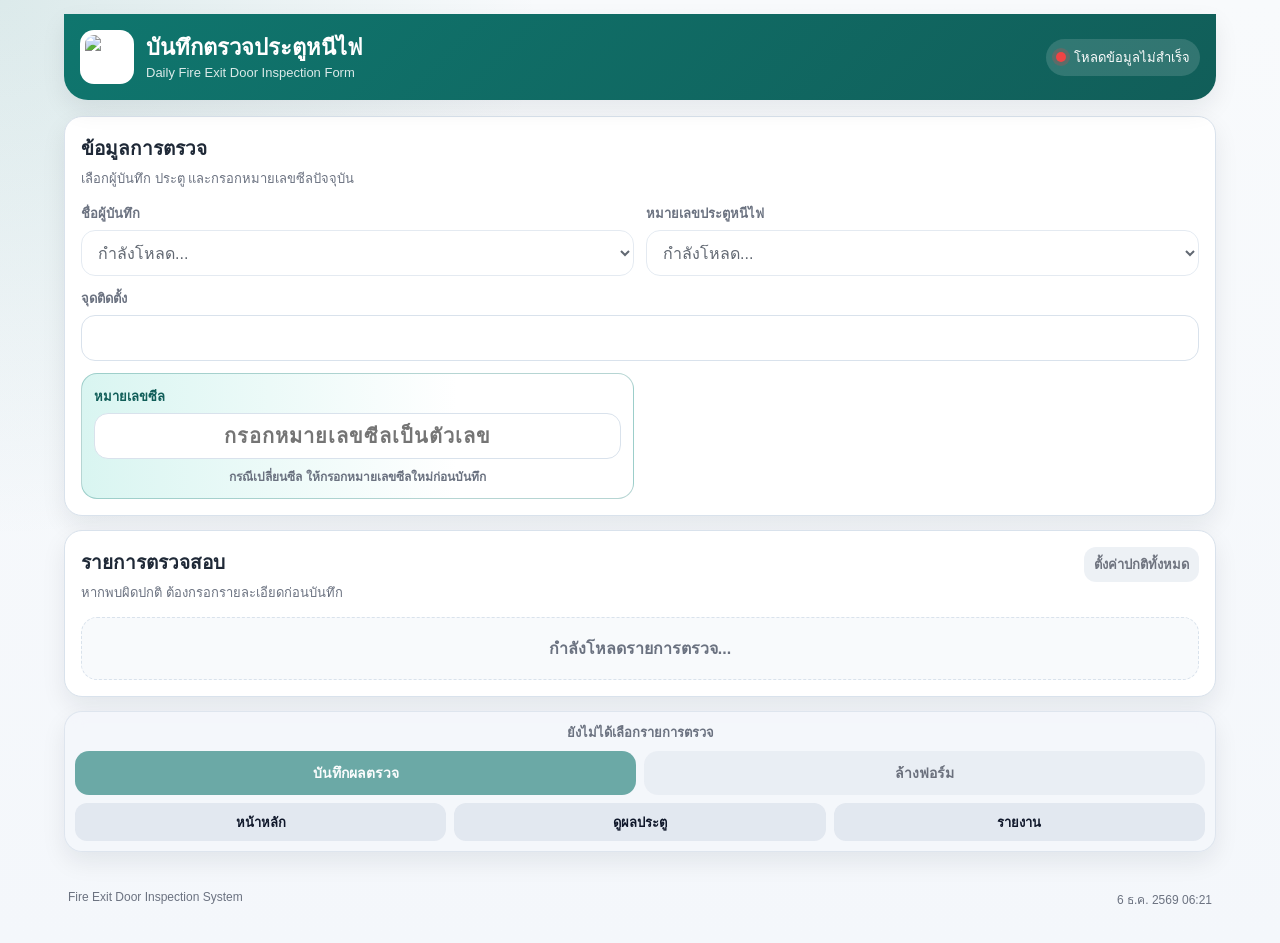
==== check.html @ 22c5fdbd "Update check.html" ====
<!DOCTYPE html>
<html lang="th">
<head>
  <meta charset="UTF-8" />
  <meta name="viewport" content="width=device-width, initial-scale=1.0" />

  <title>บันทึกตรวจประตูหนีไฟ</title>

  <link rel="stylesheet" href="styles.css" />

  <script src="config.js"></script>
  <script src="api.js"></script>

  <script src="https://cdn.jsdelivr.net/npm/sweetalert2@11"></script>

  <style>
    /************************************************************
     * check.html
     * ฟอร์มบันทึกตรวจประตูหนีไฟ + หมายเลขซีล
     ************************************************************/

    .check-layout {
      display: grid;
      gap: 14px;
    }

    .form-card {
      background: #fff;
      border: 1px solid var(--line);
      border-radius: var(--radius);
      box-shadow: var(--shadow);
      padding: 16px;
    }

    .form-grid {
      display: grid;
      grid-template-columns: repeat(2, minmax(0, 1fr));
      gap: 12px;
    }

    .field.full {
      grid-column: 1 / -1;
    }

    .seal-box {
      border: 1px solid rgba(15, 118, 110, 0.3);
      background: linear-gradient(90deg, var(--primary-soft), #fff 68%);
      border-radius: 16px;
      padding: 12px;
      display: grid;
      gap: 8px;
    }

    .seal-box .field span {
      color: var(--primary-dark);
      font-weight: 900;
    }

    .seal-box input {
      font-size: 20px;
      font-weight: 900;
      letter-spacing: 1px;
      color: var(--primary-dark);
      text-align: center;
    }

    .seal-help {
      color: var(--muted);
      font-size: 12px;
      font-weight: 700;
      text-align: center;
    }

    .door-info-box {
      border: 1px solid rgba(15, 118, 110, 0.25);
      background: var(--primary-soft);
      border-radius: 16px;
      padding: 12px;
      display: grid;
      gap: 4px;
      margin-top: 12px;
    }

    .door-info-box strong {
      font-size: 18px;
      color: var(--primary-dark);
    }

    .door-info-box span {
      color: #334155;
      font-size: 14px;
    }

    .checklist-wrap {
      display: grid;
      gap: 10px;
    }

    .check-item {
      border: 1px solid var(--line);
      background: #fff;
      border-radius: 16px;
      padding: 12px;
      display: grid;
      gap: 10px;
    }

    .check-item.abnormal {
      border-color: rgba(185, 28, 28, 0.35);
      background: linear-gradient(90deg, var(--danger-soft), #fff 42%);
    }

    .check-title-row {
      display: grid;
      grid-template-columns: 38px minmax(0, 1fr);
      gap: 8px;
      align-items: start;
    }

    .check-no {
      width: 32px;
      height: 32px;
      border-radius: 999px;
      background: var(--primary);
      color: #fff;
      display: inline-flex;
      align-items: center;
      justify-content: center;
      font-weight: 900;
      font-size: 13px;
    }

    .check-title {
      font-weight: 900;
      line-height: 1.35;
    }

    .check-actions {
      display: grid;
      grid-template-columns: repeat(2, minmax(0, 1fr));
      gap: 8px;
    }

    .choice-btn {
      border: 1px solid var(--line);
      background: #f8fafc;
      color: #0f172a;
      min-height: 44px;
      border-radius: 14px;
      padding: 9px 10px;
      font-weight: 900;
      font-size: 14px;
      cursor: pointer;
    }

    .choice-btn.normal.active {
      background: var(--success);
      border-color: var(--success);
      color: #fff;
    }

    .choice-btn.abnormal.active {
      background: var(--danger);
      border-color: var(--danger);
      color: #fff;
    }

    .detail-box {
      display: none;
    }

    .check-item.abnormal .detail-box {
      display: grid;
      gap: 6px;
    }

    .detail-box label {
      color: var(--danger);
      font-size: 13px;
      font-weight: 900;
    }

    .detail-box textarea {
      width: 100%;
      min-height: 78px;
      resize: vertical;
      border: 1px solid rgba(185, 28, 28, 0.35);
      border-radius: 14px;
      padding: 10px;
      font-size: 15px;
      outline: none;
    }

    .detail-box textarea:focus {
      border-color: var(--danger);
      box-shadow: 0 0 0 4px rgba(185, 28, 28, 0.12);
    }

    .sticky-save {
      position: sticky;
      bottom: 8px;
      z-index: 10;
      display: grid;
      gap: 8px;
      background: rgba(244, 247, 251, 0.9);
      backdrop-filter: blur(10px);
      padding: 10px;
      border-radius: 18px;
      border: 1px solid rgba(217, 226, 236, 0.8);
      box-shadow: var(--shadow);
    }

    .save-row {
      display: grid;
      grid-template-columns: 1fr 1fr;
      gap: 8px;
    }

    .progress-line {
      font-size: 13px;
      color: var(--muted);
      text-align: center;
      font-weight: 800;
    }

    .quick-nav {
      display: grid;
      grid-template-columns: repeat(3, minmax(0, 1fr));
      gap: 8px;
    }

    .page-link-btn {
      min-height: 38px;
      border-radius: 12px;
      background: #e2e8f0;
      color: #0f172a;
      text-decoration: none;
      display: inline-flex;
      align-items: center;
      justify-content: center;
      font-weight: 900;
      font-size: 13px;
      padding: 8px;
    }

    @media (max-width: 640px) {
      .check-layout {
        gap: 10px;
      }

      .form-card {
        padding: 12px;
        border-radius: 16px;
      }

      .form-grid {
        grid-template-columns: repeat(2, minmax(0, 1fr));
        gap: 8px;
      }

      .seal-box {
        padding: 10px;
        border-radius: 14px;
      }

      .seal-box input {
        font-size: 18px;
        min-height: 44px;
      }

      .check-item {
        padding: 10px;
        border-radius: 14px;
        gap: 8px;
      }

      .check-title-row {
        grid-template-columns: 32px minmax(0, 1fr);
        gap: 7px;
      }

      .check-no {
        width: 28px;
        height: 28px;
        font-size: 12px;
      }

      .check-title {
        font-size: 14px;
      }

      .choice-btn {
        min-height: 40px;
        border-radius: 12px;
        font-size: 13px;
        padding: 8px;
      }

      .detail-box textarea {
        min-height: 68px;
        font-size: 14px;
      }

      .quick-nav {
        grid-template-columns: repeat(3, minmax(0, 1fr));
      }

      .page-link-btn {
        font-size: 12px;
      }
    }

    @media (max-width: 390px) {
      .form-grid {
        grid-template-columns: 1fr;
      }

      .save-row {
        grid-template-columns: 1fr;
      }

      .quick-nav {
        grid-template-columns: 1fr;
      }
    }
  </style>
</head>

<body>
  <div class="app-shell">

    <header class="app-header">
      <div class="brand">
        <img id="appLogo" class="brand-logo" alt="Logo" />
        <div class="brand-text">
          <h1>บันทึกตรวจประตูหนีไฟ</h1>
          <p>Daily Fire Exit Door Inspection Form</p>
        </div>
      </div>

      <div class="header-status">
        <span id="apiStatusDot" class="status-dot pending"></span>
        <span id="apiStatusText">กำลังโหลดข้อมูล...</span>
      </div>
    </header>

    <main class="main-content check-layout">

      <section class="form-card">
        <div class="section-title-row">
          <div>
            <h2>ข้อมูลการตรวจ</h2>
            <p>เลือกผู้บันทึก ประตู และกรอกหมายเลขซีลปัจจุบัน</p>
          </div>
        </div>

        <div class="form-grid">
          <label class="field">
            <span>ชื่อผู้บันทึก</span>
            <select id="inspectorSelect">
              <option value="">กำลังโหลด...</option>
            </select>
          </label>

          <label class="field">
            <span>หมายเลขประตูหนีไฟ</span>
            <select id="doorSelect">
              <option value="">กำลังโหลด...</option>
            </select>
          </label>

          <label class="field full">
            <span>จุดติดตั้ง</span>
            <input id="locationInput" type="text" readonly />
          </label>

          <div class="seal-box full">
            <label class="field">
              <span>หมายเลขซีล</span>
              <input
                id="sealNoInput"
                type="text"
                inputmode="numeric"
                pattern="[0-9]*"
                autocomplete="off"
                maxlength="30"
                placeholder="กรอกหมายเลขซีลเป็นตัวเลข"
              />
            </label>
            <div class="seal-help">
              กรณีเปลี่ยนซีล ให้กรอกหมายเลขซีลใหม่ก่อนบันทึก
            </div>
          </div>
        </div>

        <div id="doorInfoBox" class="door-info-box" style="display:none;">
          <strong id="doorInfoId">-</strong>
          <span id="doorInfoLocation">-</span>
        </div>
      </section>

      <section class="form-card">
        <div class="section-title-row">
          <div>
            <h2>รายการตรวจสอบ</h2>
            <p>หากพบผิดปกติ ต้องกรอกรายละเอียดก่อนบันทึก</p>
          </div>

          <button id="btnSetAllNormal" class="btn small" type="button">
            ตั้งค่าปกติทั้งหมด
          </button>
        </div>

        <div id="checklistWrap" class="checklist-wrap">
          <div class="empty-state">กำลังโหลดรายการตรวจ...</div>
        </div>
      </section>

      <section class="sticky-save">
        <div id="progressLine" class="progress-line">
          ยังไม่ได้เลือกรายการตรวจ
        </div>

        <div class="save-row">
          <button id="btnSave" class="btn primary" type="button">
            บันทึกผลตรวจ
          </button>

          <button id="btnReset" class="btn" type="button">
            ล้างฟอร์ม
          </button>
        </div>

        <div class="quick-nav">
          <a class="page-link-btn" href="index.html">หน้าหลัก</a>
          <a id="viewDoorLink" class="page-link-btn" href="view.html">ดูผลประตู</a>
          <a class="page-link-btn" href="report.html">รายงาน</a>
        </div>
      </section>

    </main>

    <footer class="app-footer">
      <span>Fire Exit Door Inspection System</span>
      <span id="footerTime"></span>
    </footer>
  </div>

  <script>
    /************************************************************
     * check.html app
     ************************************************************/

    const CONFIG = window.APP_CONFIG;
    const API = window.FireExitAPI;

    const state = {
      names: [],
      doors: [],
      checklist: [],
      selectedDoorId: '',
      items: []
    };

    const el = {
      appLogo: document.getElementById('appLogo'),
      apiStatusDot: document.getElementById('apiStatusDot'),
      apiStatusText: document.getElementById('apiStatusText'),

      inspectorSelect: document.getElementById('inspectorSelect'),
      doorSelect: document.getElementById('doorSelect'),
      locationInput: document.getElementById('locationInput'),
      sealNoInput: document.getElementById('sealNoInput'),

      doorInfoBox: document.getElementById('doorInfoBox'),
      doorInfoId: document.getElementById('doorInfoId'),
      doorInfoLocation: document.getElementById('doorInfoLocation'),

      checklistWrap: document.getElementById('checklistWrap'),

      btnSetAllNormal: document.getElementById('btnSetAllNormal'),
      btnSave: document.getElementById('btnSave'),
      btnReset: document.getElementById('btnReset'),

      progressLine: document.getElementById('progressLine'),
      viewDoorLink: document.getElementById('viewDoorLink'),

      footerTime: document.getElementById('footerTime')
    };

    document.addEventListener('DOMContentLoaded', init);

    async function init() {
      el.appLogo.src = CONFIG.LOGO_URL;
      updateFooterTime();
      bindEvents();

      const params = new URLSearchParams(window.location.search);
      state.selectedDoorId = params.get('doorId') || params.get('door') || '';

      await loadOptions();
    }

    function bindEvents() {
      el.doorSelect.addEventListener('change', () => {
        selectDoor(el.doorSelect.value);
      });

      el.sealNoInput.addEventListener('input', () => {
        el.sealNoInput.value = el.sealNoInput.value.replace(/\D/g, '');
      });

      el.btnSetAllNormal.addEventListener('click', setAllNormal);
      el.btnSave.addEventListener('click', saveInspection);
      el.btnReset.addEventListener('click', resetForm);
    }

    async function loadOptions() {
      try {
        setApiStatus('pending', 'กำลังโหลดข้อมูล...');
        setFormDisabled(true);

        const data = await API.getOptions();

        state.names = Array.isArray(data.names) ? data.names : [];
        state.doors = Array.isArray(data.doors) ? data.doors : [];
        state.checklist = Array.isArray(data.checklist) ? data.checklist : [];

        renderNames();
        renderDoors();
        renderChecklist();

        if (state.selectedDoorId) {
          const found = state.doors.find(d => d.doorId === state.selectedDoorId);
          if (found) {
            el.doorSelect.value = state.selectedDoorId;
            selectDoor(state.selectedDoorId);
          }
        }

        setApiStatus('ok', 'พร้อมบันทึกข้อมูล');
        setFormDisabled(false);

      } catch (err) {
        console.error(err);
        setApiStatus('danger', 'โหลดข้อมูลไม่สำเร็จ');
        showError(err.message || 'โหลดข้อมูลไม่สำเร็จ');
      }
    }

    function renderNames() {
      if (!state.names.length) {
        el.inspectorSelect.innerHTML = '<option value="">ไม่พบรายชื่อในชีท Name</option>';
        return;
      }

      el.inspectorSelect.innerHTML = [
        '<option value="">เลือกชื่อผู้บันทึก</option>',
        ...state.names.map(name => `<option value="${escapeAttr(name)}">${escapeHtml(name)}</option>`)
      ].join('');
    }

    function renderDoors() {
      if (!state.doors.length) {
        el.doorSelect.innerHTML = '<option value="">ไม่พบข้อมูลประตูใน Sheet1</option>';
        return;
      }

      el.doorSelect.innerHTML = [
        '<option value="">เลือกประตูหนีไฟ</option>',
        ...state.doors.map(door => {
          const text = `${door.doorId} | ${door.location || '-'}`;
          return `<option value="${escapeAttr(door.doorId)}">${escapeHtml(text)}</option>`;
        })
      ].join('');
    }

    function renderChecklist() {
      if (!state.checklist.length) {
        el.checklistWrap.innerHTML = '<div class="empty-state">ไม่พบรายการตรวจในชีท Checklist</div>';
        return;
      }

      state.items = state.checklist.map(item => ({
        no: item.no,
        title: item.title,
        normalValue: item.normalValue || 'ปกติ',
        abnormalValue: item.abnormalValue || 'ผิดปกติ',
        requireDetail: item.requireDetail !== false,
        value: '',
        detail: '',
        finalText: '',
        isAbnormal: false
      }));

      el.checklistWrap.innerHTML = state.items.map((item, index) => {
        return `
          <div class="check-item" data-index="${index}">
            <div class="check-title-row">
              <span class="check-no">${escapeHtml(item.no || index + 1)}</span>
              <div class="check-title">${escapeHtml(item.title)}</div>
            </div>

            <div class="check-actions">
              <button class="choice-btn normal" type="button" data-type="normal" data-index="${index}">
                ${escapeHtml(item.normalValue)}
              </button>

              <button class="choice-btn abnormal" type="button" data-type="abnormal" data-index="${index}">
                ${escapeHtml(item.abnormalValue)}
              </button>
            </div>

            <div class="detail-box">
              <label>รายละเอียดกรณีผิดปกติ</label>
              <textarea data-detail-index="${index}" placeholder="ระบุรายละเอียด เช่น มีสิ่งกีดขวาง / ไฟดับ / ชำรุด"></textarea>
            </div>
          </div>
        `;
      }).join('');

      el.checklistWrap.querySelectorAll('.choice-btn').forEach(btn => {
        btn.addEventListener('click', () => {
          const index = Number(btn.dataset.index);
          const type = btn.dataset.type;
          setItemValue(index, type);
        });
      });

      el.checklistWrap.querySelectorAll('textarea[data-detail-index]').forEach(textarea => {
        textarea.addEventListener('input', () => {
          const index = Number(textarea.dataset.detailIndex);
          state.items[index].detail = textarea.value.trim();
          updateItemFinalText(index);
          updateProgress();
        });
      });

      updateProgress();
    }

    function selectDoor(doorId) {
      const door = state.doors.find(d => d.doorId === doorId);

      if (!door) {
        el.locationInput.value = '';
        el.doorInfoBox.style.display = 'none';
        el.viewDoorLink.href = CONFIG.ROUTES.VIEW;
        return;
      }

      el.locationInput.value = door.location || '';
      el.doorInfoId.textContent = door.doorId;
      el.doorInfoLocation.textContent = door.location || '-';
      el.doorInfoBox.style.display = 'grid';

      el.viewDoorLink.href = `${CONFIG.ROUTES.VIEW}?doorId=${encodeURIComponent(door.doorId)}`;
    }

    function setItemValue(index, type) {
      const item = state.items[index];
      if (!item) return;

      const itemEl = el.checklistWrap.querySelector(`.check-item[data-index="${index}"]`);
      const normalBtn = itemEl.querySelector('.choice-btn.normal');
      const abnormalBtn = itemEl.querySelector('.choice-btn.abnormal');

      normalBtn.classList.remove('active');
      abnormalBtn.classList.remove('active');
      itemEl.classList.remove('abnormal');

      if (type === 'normal') {
        item.value = item.normalValue;
        item.isAbnormal = false;
        item.detail = '';
        normalBtn.classList.add('active');

        const textarea = itemEl.querySelector('textarea');
        if (textarea) textarea.value = '';

      } else {
        item.value = item.abnormalValue;
        item.isAbnormal = true;
        abnormalBtn.classList.add('active');
        itemEl.classList.add('abnormal');

        const textarea = itemEl.querySelector('textarea');
        if (textarea) {
          setTimeout(() => textarea.focus(), 80);
        }
      }

      updateItemFinalText(index);
      updateProgress();
    }

    function updateItemFinalText(index) {
      const item = state.items[index];
      if (!item) return;

      let text = item.value || '';

      if (item.isAbnormal && item.detail) {
        text += ' - ' + item.detail;
      }

      item.finalText = normalizeTrueText(text);
    }

    function setAllNormal() {
      if (!state.items.length) return;

      state.items.forEach((item, index) => {
        setItemValue(index, 'normal');
      });

      Swal.fire({
        icon: 'success',
        title: 'ตั้งค่าปกติทั้งหมดแล้ว',
        timer: 900,
        showConfirmButton: false
      });
    }

    function resetForm() {
      Swal.fire({
        icon: 'question',
        title: 'ล้างฟอร์ม?',
        text: 'ต้องการล้างค่ารายการตรวจและหมายเลขซีลหรือไม่',
        showCancelButton: true,
        confirmButtonText: 'ล้างฟอร์ม',
        cancelButtonText: 'ยกเลิก',
        reverseButtons: true
      }).then(result => {
        if (!result.isConfirmed) return;

        el.sealNoInput.value = '';

        state.items.forEach(item => {
          item.value = '';
          item.detail = '';
          item.finalText = '';
          item.isAbnormal = false;
        });

        renderChecklist();
      });
    }

    async function saveInspection() {
      const inspector = el.inspectorSelect.value.trim();
      const doorId = el.doorSelect.value.trim();
      const sealNo = el.sealNoInput.value.trim();
      const door = state.doors.find(d => d.doorId === doorId);
      const location = door ? door.location : el.locationInput.value.trim();

      if (!inspector) {
        showWarn('กรุณาเลือกชื่อผู้บันทึก');
        return;
      }

      if (!doorId) {
        showWarn('กรุณาเลือกหมายเลขประตูหนีไฟ');
        return;
      }

      if (!sealNo) {
        showWarn('กรุณากรอกหมายเลขซีล');
        el.sealNoInput.focus();
        return;
      }

      if (!/^[0-9]+$/.test(sealNo)) {
        showWarn('หมายเลขซีลต้องเป็นตัวเลขเท่านั้น');
        el.sealNoInput.focus();
        return;
      }

      const validation = validateItems();

      if (!validation.ok) {
        showWarn(validation.message);
        focusItem(validation.index);
        return;
      }

      const abnormalCount = state.items.filter(item => item.isAbnormal).length;

      const html = `
        <div style="text-align:left">
          <div><b>ผู้บันทึก:</b> ${escapeHtml(inspector)}</div>
          <div><b>ประตู:</b> ${escapeHtml(doorId)}</div>
          <div><b>จุดติดตั้ง:</b> ${escapeHtml(location || '-')}</div>
          <div><b>หมายเลขซีล:</b> ${escapeHtml(sealNo)}</div>
          <div><b>ผลรวม:</b> ${abnormalCount ? '<span style="color:#b91c1c;font-weight:bold">ผิดปกติ</span>' : '<span style="color:#15803d;font-weight:bold">ปกติ</span>'}</div>
          <div><b>รายการผิดปกติ:</b> ${abnormalCount} รายการ</div>
        </div>
      `;

      const confirm = await Swal.fire({
        icon: abnormalCount ? 'warning' : 'question',
        title: 'ยืนยันบันทึกผลตรวจ',
        html,
        showCancelButton: true,
        confirmButtonText: 'บันทึก',
        cancelButtonText: 'ยกเลิก',
        reverseButtons: true
      });

      if (!confirm.isConfirmed) return;

      const payload = {
        doorId,
        location,
        sealNo,
        inspector,
        device: detectDevice(),
        items: state.items.map(item => ({
          no: item.no,
          title: item.title,
          value: normalizeTrueText(item.value),
          detail: item.detail || '',
          finalText: normalizeTrueText(item.finalText || item.value),
          isAbnormal: !!item.isAbnormal
        }))
      };

      try {
        setSaving(true);

        const data = await API.saveInspection(payload);

        await Swal.fire({
          icon: 'success',
          title: 'บันทึกสำเร็จ',
          html: `
            <div style="text-align:left">
              <div><b>เวลา:</b> ${escapeHtml(data.timestamp || '-')}</div>
              <div><b>ประตู:</b> ${escapeHtml(data.doorId || doorId)}</div>
              <div><b>จุดติดตั้ง:</b> ${escapeHtml(data.location || location || '-')}</div>
              <div><b>หมายเลขซีล:</b> ${escapeHtml(data.sealNo || sealNo)}</div>
              <div><b>ผลรวม:</b> ${escapeHtml(data.result || '-')}</div>
            </div>
          `,
          confirmButtonText: 'ตกลง'
        });

        window.location.href = `${CONFIG.ROUTES.VIEW}?doorId=${encodeURIComponent(doorId)}`;

      } catch (err) {
        console.error(err);
        showError(err.message || 'บันทึกไม่สำเร็จ');
      } finally {
        setSaving(false);
      }
    }

    function validateItems() {
      if (!state.items.length) {
        return {
          ok: false,
          message: 'ไม่พบรายการตรวจ',
          index: -1
        };
      }

      for (let i = 0; i < state.items.length; i++) {
        const item = state.items[i];

        if (!item.value) {
          return {
            ok: false,
            message: `กรุณาเลือกผลตรวจข้อ ${item.no || i + 1}: ${item.title}`,
            index: i
          };
        }

        if (item.isAbnormal && item.requireDetail && !item.detail.trim()) {
          return {
            ok: false,
            message: `กรุณาระบุรายละเอียดผิดปกติข้อ ${item.no || i + 1}: ${item.title}`,
            index: i
          };
        }
      }

      return {
        ok: true
      };
    }

    function focusItem(index) {
      if (index < 0) return;

      const itemEl = el.checklistWrap.querySelector(`.check-item[data-index="${index}"]`);
      if (!itemEl) return;

      itemEl.scrollIntoView({
        behavior: 'smooth',
        block: 'center'
      });

      const textarea = itemEl.querySelector('textarea');
      if (textarea && state.items[index].isAbnormal) {
        setTimeout(() => textarea.focus(), 350);
      }
    }

    function updateProgress() {
      const total = state.items.length;
      const selected = state.items.filter(item => !!item.value).length;
      const abnormal = state.items.filter(item => item.isAbnormal).length;

      el.progressLine.textContent = `เลือกแล้ว ${selected}/${total} รายการ | ผิดปกติ ${abnormal} รายการ`;
    }

    function setSaving(isSaving) {
      el.btnSave.disabled = isSaving;
      el.btnReset.disabled = isSaving;
      el.btnSetAllNormal.disabled = isSaving;
      el.inspectorSelect.disabled = isSaving;
      el.doorSelect.disabled = isSaving;
      el.sealNoInput.disabled = isSaving;

      if (isSaving) {
        el.btnSave.textContent = 'กำลังบันทึก...';
      } else {
        el.btnSave.textContent = 'บันทึกผลตรวจ';
      }
    }

    function setFormDisabled(disabled) {
      el.inspectorSelect.disabled = disabled;
      el.doorSelect.disabled = disabled;
      el.locationInput.disabled = disabled;
      el.sealNoInput.disabled = disabled;
      el.btnSave.disabled = disabled;
      el.btnReset.disabled = disabled;
      el.btnSetAllNormal.disabled = disabled;
    }

    function setApiStatus(type, text) {
      el.apiStatusDot.className = `status-dot ${type}`;
      el.apiStatusText.textContent = text;
    }

    function detectDevice() {
      const ua = navigator.userAgent || '';

      if (/Line/i.test(ua)) return 'LINE';
      if (/Android|iPhone|iPad|iPod/i.test(ua)) return 'Mobile';

      return 'Desktop';
    }

    function normalizeTrueText(value) {
      const s = String(value ?? '').trim();

      if (s.toUpperCase() === 'TRUE') return '✓';
      if (s.toUpperCase() === 'FALSE') return '';

      return s;
    }

    function updateFooterTime() {
      const now = new Date();
      el.footerTime.textContent = now.toLocaleString('th-TH', {
        dateStyle: 'medium',
        timeStyle: 'short'
      });
    }

    function showWarn(message) {
      Swal.fire({
        icon: 'warning',
        title: 'แจ้งเตือน',
        text: message,
        confirmButtonText: 'ตกลง'
      });
    }

    function showError(message) {
      Swal.fire({
        icon: 'error',
        title: 'เกิดข้อผิดพลาด',
        text: message,
        confirmButtonText: 'ตกลง'
      });
    }

    function escapeHtml(value) {
      return String(value ?? '')
        .replace(/&/g, '&amp;')
        .replace(/</g, '&lt;')
        .replace(/>/g, '&gt;')
        .replace(/"/g, '&quot;')
        .replace(/'/g, '&#039;');
    }

    function escapeAttr(value) {
      return escapeHtml(value).replace(/`/g, '&#096;');
    }
  </script>
</body>
</html>
---- styles.css ----
/************************************************************
 * styles.css
 * ระบบตรวจประตูหนีไฟประจำวัน
 ************************************************************/

:root {
  --bg: #f4f7fb;
  --card: #ffffff;
  --text: #1f2937;
  --muted: #6b7280;
  --line: #d9e2ec;

  --primary: #0f766e;
  --primary-dark: #115e59;
  --primary-soft: #d9f5f1;

  --success: #15803d;
  --success-soft: #dcfce7;

  --danger: #b91c1c;
  --danger-soft: #fee2e2;

  --warning: #b45309;
  --warning-soft: #fef3c7;

  --shadow: 0 10px 25px rgba(15, 23, 42, 0.08);
  --radius: 18px;
}

* {
  box-sizing: border-box;
}

html {
  -webkit-text-size-adjust: 100%;
}

body {
  margin: 0;
  min-height: 100vh;
  font-family: Arial, "Tahoma", sans-serif;
  background:
    radial-gradient(circle at top left, rgba(15, 118, 110, 0.12), transparent 34%),
    linear-gradient(180deg, #f8fafc 0%, var(--bg) 100%);
  color: var(--text);
}

button,
input,
select,
textarea {
  font-family: inherit;
}

a {
  color: inherit;
}

.app-shell {
  width: min(1180px, 100%);
  margin: 0 auto;
  padding: 14px;
}

.app-header {
  background: linear-gradient(135deg, #0f766e 0%, #115e59 100%);
  color: #fff;
  border-radius: 0 0 24px 24px;
  padding: 16px;
  box-shadow: var(--shadow);
  display: flex;
  align-items: center;
  justify-content: space-between;
  gap: 16px;
  position: sticky;
  top: 0;
  z-index: 20;
}

.brand {
  display: flex;
  align-items: center;
  gap: 12px;
  min-width: 0;
}

.brand-logo {
  width: 54px;
  height: 54px;
  border-radius: 14px;
  background: #fff;
  object-fit: contain;
  padding: 5px;
  flex: 0 0 auto;
}

.brand-text {
  min-width: 0;
}

.brand-text h1 {
  margin: 0;
  font-size: 22px;
  line-height: 1.25;
}

.brand-text p {
  margin: 4px 0 0;
  font-size: 13px;
  opacity: 0.85;
}

.header-status {
  display: inline-flex;
  align-items: center;
  gap: 8px;
  font-size: 13px;
  background: rgba(255, 255, 255, 0.14);
  padding: 8px 10px;
  border-radius: 999px;
  white-space: nowrap;
}

.status-dot {
  width: 10px;
  height: 10px;
  border-radius: 999px;
  background: #facc15;
  box-shadow: 0 0 0 4px rgba(250, 204, 21, 0.2);
}

.status-dot.ok {
  background: #22c55e;
  box-shadow: 0 0 0 4px rgba(34, 197, 94, 0.22);
}

.status-dot.danger {
  background: #ef4444;
  box-shadow: 0 0 0 4px rgba(239, 68, 68, 0.22);
}

.status-dot.pending {
  background: #facc15;
}

.main-content {
  padding: 16px 0 26px;
  display: grid;
  gap: 14px;
}

.panel {
  background: var(--card);
  border: 1px solid rgba(217, 226, 236, 0.9);
  border-radius: var(--radius);
  box-shadow: var(--shadow);
  padding: 16px;
}

.section-title-row {
  display: flex;
  align-items: flex-start;
  justify-content: space-between;
  gap: 12px;
  margin-bottom: 14px;
}

.section-title-row h2 {
  margin: 0;
  font-size: 19px;
}

.section-title-row p {
  margin: 5px 0 0;
  color: var(--muted);
  font-size: 13px;
}

.filter-grid {
  display: grid;
  grid-template-columns: repeat(2, minmax(0, 1fr));
  gap: 12px;
  margin-bottom: 14px;
}

.field {
  display: grid;
  gap: 6px;
}

.field span {
  color: var(--muted);
  font-size: 13px;
  font-weight: 700;
}

.field input,
.field select,
.field textarea {
  width: 100%;
  min-height: 46px;
  border: 1px solid var(--line);
  border-radius: 14px;
  padding: 10px 12px;
  font-size: 16px;
  background: #fff;
  color: var(--text);
  outline: none;
}

.field input:focus,
.field select:focus,
.field textarea:focus {
  border-color: var(--primary);
  box-shadow: 0 0 0 4px rgba(15, 118, 110, 0.12);
}

.action-grid {
  display: grid;
  grid-template-columns: repeat(6, minmax(0, 1fr));
  gap: 10px;
}

.btn {
  border: 0;
  min-height: 44px;
  border-radius: 14px;
  padding: 10px 12px;
  font-size: 14px;
  font-weight: 800;
  background: #e2e8f0;
  color: #0f172a;
  cursor: pointer;
  transition: 0.15s ease;
  text-decoration: none;
  display: inline-flex;
  align-items: center;
  justify-content: center;
  text-align: center;
}

.btn:hover {
  transform: translateY(-1px);
  filter: brightness(0.98);
}

.btn:active {
  transform: translateY(0);
}

.btn:disabled {
  opacity: 0.6;
  cursor: not-allowed;
  transform: none;
}

.btn.primary {
  background: var(--primary);
  color: #fff;
}

.btn.success {
  background: var(--success);
  color: #fff;
}

.btn.warning {
  background: var(--warning);
  color: #fff;
}

.btn.small {
  min-height: 34px;
  padding: 7px 10px;
  border-radius: 12px;
  font-size: 13px;
}

.summary-grid {
  display: grid;
  grid-template-columns: repeat(4, minmax(0, 1fr));
  gap: 12px;
}

.stat-card {
  background: var(--card);
  border: 1px solid var(--line);
  border-radius: var(--radius);
  padding: 16px;
  box-shadow: var(--shadow);
  min-height: 116px;
  display: grid;
  align-content: center;
  gap: 4px;
  position: relative;
  overflow: hidden;
}

.stat-card::after {
  content: "";
  position: absolute;
  right: -22px;
  bottom: -22px;
  width: 80px;
  height: 80px;
  border-radius: 999px;
  background: rgba(15, 118, 110, 0.1);
}

.stat-card.ok::after {
  background: rgba(21, 128, 61, 0.12);
}

.stat-card.danger::after {
  background: rgba(185, 28, 28, 0.12);
}

.stat-card.status::after {
  background: rgba(180, 83, 9, 0.12);
}

.stat-label {
  font-size: 13px;
  color: var(--muted);
  font-weight: 800;
}

.stat-card strong {
  font-size: 34px;
  line-height: 1.1;
}

.stat-card small {
  color: var(--muted);
  font-weight: 700;
}

.complete-ok {
  color: var(--success);
}

.complete-bad {
  color: var(--danger);
}

.door-list {
  display: grid;
  gap: 9px;
}

.door-list.empty {
  display: block;
}

.empty-state {
  border: 1px dashed var(--line);
  background: #f8fafc;
  color: var(--muted);
  padding: 18px;
  border-radius: 16px;
  text-align: center;
  font-weight: 700;
}

.success-state {
  color: var(--success);
  background: var(--success-soft);
  border-color: rgba(21, 128, 61, 0.28);
}

.door-row {
  display: grid;
  grid-template-columns: minmax(0, 1.2fr) minmax(180px, 0.8fr) auto;
  align-items: center;
  gap: 10px;
  padding: 12px;
  border-radius: 16px;
  border: 1px solid var(--line);
  background: #fff;
}

.door-row.missing {
  background: linear-gradient(90deg, var(--danger-soft), #fff 42%);
  border-color: rgba(185, 28, 28, 0.25);
  grid-template-columns: minmax(0, 1fr) auto;
}

.door-row.checked {
  background: linear-gradient(90deg, var(--success-soft), #fff 42%);
  border-color: rgba(21, 128, 61, 0.25);
}

.door-main {
  display: grid;
  gap: 4px;
  min-width: 0;
}

.door-main strong {
  font-size: 17px;
}

.door-main span {
  color: var(--muted);
  font-size: 14px;
  overflow-wrap: anywhere;
}

.door-meta {
  display: flex;
  align-items: center;
  justify-content: flex-end;
  gap: 7px;
  flex-wrap: wrap;
  color: var(--muted);
  font-size: 12px;
}

.door-actions {
  display: flex;
  justify-content: flex-end;
}

.mini-link {
  display: inline-flex;
  min-height: 34px;
  align-items: center;
  justify-content: center;
  border-radius: 999px;
  background: var(--primary);
  color: #fff;
  text-decoration: none;
  font-size: 13px;
  font-weight: 800;
  padding: 7px 12px;
  white-space: nowrap;
}

.badge {
  display: inline-flex;
  align-items: center;
  min-height: 26px;
  padding: 4px 9px;
  border-radius: 999px;
  font-size: 12px;
  font-weight: 900;
}

.badge.good {
  background: var(--success-soft);
  color: var(--success);
}

.badge.bad {
  background: var(--danger-soft);
  color: var(--danger);
}

.app-footer {
  color: var(--muted);
  font-size: 12px;
  padding: 12px 4px 20px;
  display: flex;
  justify-content: space-between;
  gap: 10px;
}

/************************************************************
 * Tablet
 ************************************************************/

@media (max-width: 960px) {
  .action-grid {
    grid-template-columns: repeat(3, minmax(0, 1fr));
  }

  .summary-grid {
    grid-template-columns: repeat(4, minmax(0, 1fr));
  }

  .stat-card {
    padding: 14px;
    min-height: 106px;
  }

  .stat-card strong {
    font-size: 28px;
  }

  .door-row,
  .door-row.checked {
    grid-template-columns: minmax(0, 1fr);
  }

  .door-meta,
  .door-actions {
    justify-content: flex-start;
  }
}

/************************************************************
 * Mobile
 ************************************************************/

@media (max-width: 640px) {
  .app-shell {
    padding: 8px;
  }

  .app-header {
    padding: 12px;
    border-radius: 0 0 20px 20px;
    align-items: flex-start;
    flex-direction: column;
  }

  .brand {
    width: 100%;
  }

  .brand-logo {
    width: 48px;
    height: 48px;
    border-radius: 12px;
  }

  .brand-text h1 {
    font-size: 18px;
  }

  .brand-text p {
    font-size: 12px;
  }

  .header-status {
    width: 100%;
    justify-content: center;
    font-size: 12px;
    padding: 7px 9px;
  }

  .main-content {
    padding-top: 10px;
    gap: 10px;
  }

  .panel {
    padding: 12px;
    border-radius: 16px;
  }

  .section-title-row {
    align-items: flex-start;
    margin-bottom: 10px;
  }

  .section-title-row h2 {
    font-size: 16px;
  }

  .section-title-row p {
    font-size: 12px;
  }

  .filter-grid {
    grid-template-columns: repeat(2, minmax(0, 1fr));
    gap: 8px;
    margin-bottom: 10px;
  }

  .field span {
    font-size: 12px;
  }

  .field input,
  .field select,
  .field textarea {
    min-height: 42px;
    border-radius: 12px;
    font-size: 15px;
    padding: 8px 9px;
  }

  .action-grid {
    grid-template-columns: repeat(2, minmax(0, 1fr));
    gap: 8px;
  }

  .btn {
    min-height: 42px;
    border-radius: 12px;
    font-size: 13px;
    padding: 8px 9px;
  }

  .summary-grid {
    grid-template-columns: repeat(2, minmax(0, 1fr));
    gap: 8px;
  }

  .stat-card {
    min-height: 92px;
    padding: 12px;
    border-radius: 16px;
  }

  .stat-label {
    font-size: 12px;
  }

  .stat-card strong {
    font-size: 26px;
  }

  .stat-card small {
    font-size: 11px;
  }

  .door-list {
    gap: 8px;
  }

  .door-row,
  .door-row.missing,
  .door-row.checked {
    grid-template-columns: minmax(0, 1fr);
    padding: 10px;
    border-radius: 14px;
    gap: 7px;
  }

  .door-main {
    grid-template-columns: 68px minmax(0, 1fr);
    align-items: center;
    gap: 7px;
  }

  .door-main strong {
    font-size: 15px;
  }

  .door-main span {
    font-size: 12px;
  }

  .door-meta {
    justify-content: flex-start;
    gap: 6px;
  }

  .door-actions {
    justify-content: stretch;
  }

  .mini-link {
    width: 100%;
    min-height: 34px;
    font-size: 12px;
  }

  .empty-state {
    padding: 14px;
    font-size: 13px;
  }

  .app-footer {
    flex-direction: column;
    align-items: center;
    text-align: center;
    padding-bottom: 14px;
  }
}

/************************************************************
 * Very small mobile
 ************************************************************/

@media (max-width: 390px) {
  .filter-grid {
    grid-template-columns: 1fr;
  }

  .action-grid {
    grid-template-columns: repeat(2, minmax(0, 1fr));
  }

  .brand-text h1 {
    font-size: 16px;
  }

  .btn {
    font-size: 12px;
  }
}

/************************************************************
 * Print
 ************************************************************/

@media print {
  body {
    background: #fff;
  }

  .app-header,
  .control-panel,
  .app-footer,
  .btn {
    display: none !important;
  }

  .app-shell {
    width: 100%;
    padding: 0;
  }

  .panel,
  .stat-card {
    box-shadow: none;
    border-color: #000;
  }
}
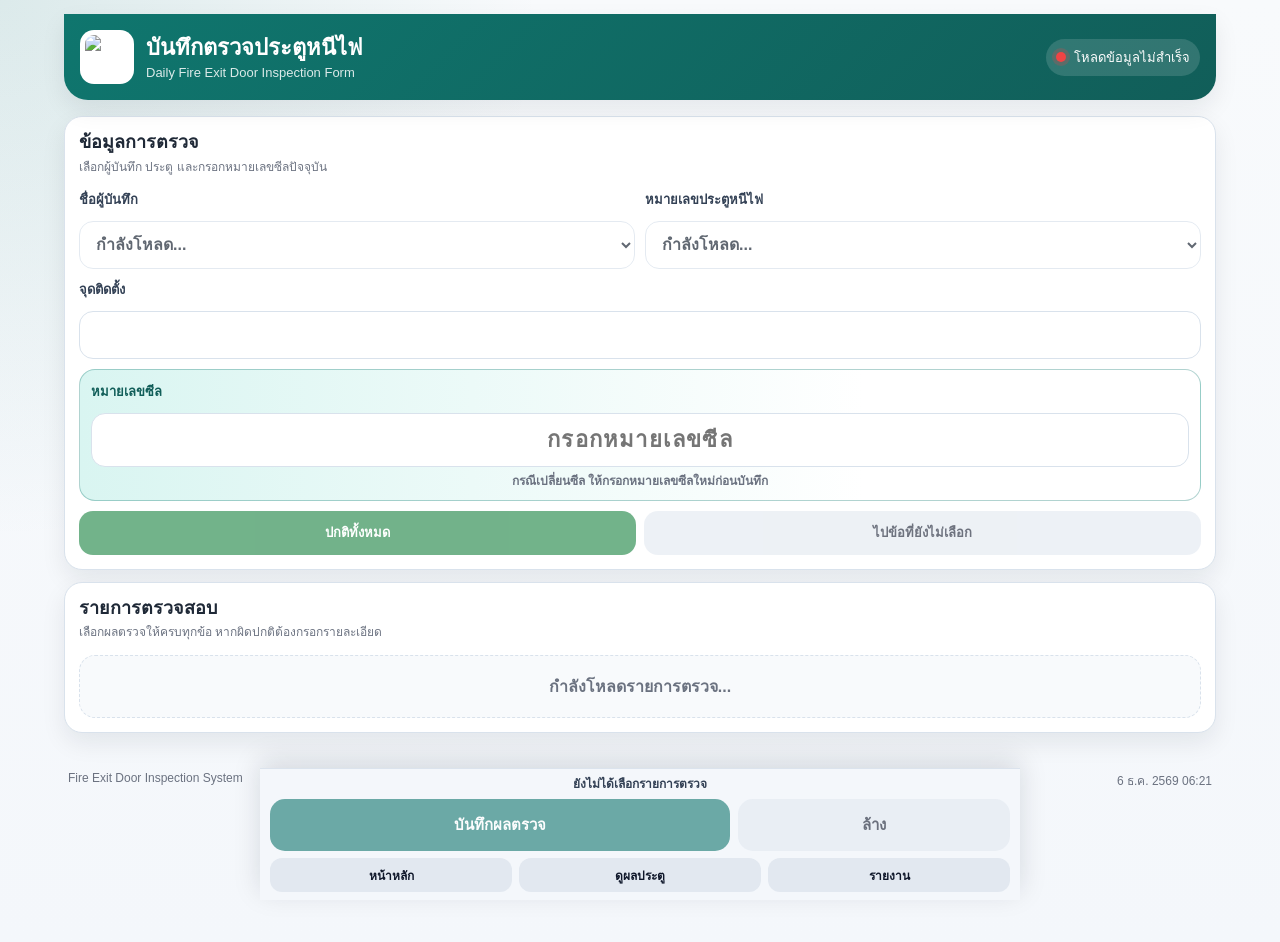
==== commit 7eaef9d5: "Update check.html" ====
--- a/check.html
+++ b/check.html
@@ -2,7 +2,7 @@
 <html lang="th">
 <head>
   <meta charset="UTF-8" />
-  <meta name="viewport" content="width=device-width, initial-scale=1.0" />
+  <meta name="viewport" content="width=device-width, initial-scale=1.0, viewport-fit=cover" />
 
   <title>บันทึกตรวจประตูหนีไฟ</title>
 
@@ -10,45 +10,84 @@
 
   <script src="config.js"></script>
   <script src="api.js"></script>
-
   <script src="https://cdn.jsdelivr.net/npm/sweetalert2@11"></script>
 
   <style>
     /************************************************************
      * check.html
-     * ฟอร์มบันทึกตรวจประตูหนีไฟ + หมายเลขซีล
+     * Mobile-first Fire Exit Door Inspection Form
      ************************************************************/
+
+    body {
+      padding-bottom: 118px;
+    }
 
     .check-layout {
       display: grid;
-      gap: 14px;
+      gap: 12px;
     }
 
     .form-card {
       background: #fff;
       border: 1px solid var(--line);
-      border-radius: var(--radius);
+      border-radius: 18px;
       box-shadow: var(--shadow);
-      padding: 16px;
+      padding: 14px;
+    }
+
+    .section-title-row {
+      gap: 10px;
+      align-items: center;
+    }
+
+    .section-title-row h2 {
+      font-size: 18px;
+      line-height: 1.25;
+    }
+
+    .section-title-row p {
+      font-size: 12px;
+      line-height: 1.35;
     }
 
     .form-grid {
       display: grid;
       grid-template-columns: repeat(2, minmax(0, 1fr));
-      gap: 12px;
+      gap: 10px;
     }
 
     .field.full {
       grid-column: 1 / -1;
     }
 
+    .field span {
+      font-size: 13px;
+      font-weight: 900;
+      color: #334155;
+      margin-bottom: 5px;
+    }
+
+    .field select,
+    .field input,
+    .field textarea {
+      min-height: 48px;
+      border-radius: 14px;
+      font-size: 16px;
+      font-weight: 800;
+    }
+
+    .field select {
+      cursor: pointer;
+    }
+
     .seal-box {
-      border: 1px solid rgba(15, 118, 110, 0.3);
-      background: linear-gradient(90deg, var(--primary-soft), #fff 68%);
+      grid-column: 1 / -1;
+      border: 1px solid rgba(15, 118, 110, 0.32);
+      background: linear-gradient(90deg, var(--primary-soft), #fff 70%);
       border-radius: 16px;
-      padding: 12px;
+      padding: 11px;
       display: grid;
-      gap: 8px;
+      gap: 6px;
     }
 
     .seal-box .field span {
@@ -57,11 +96,13 @@
     }
 
     .seal-box input {
-      font-size: 20px;
+      font-size: 22px;
       font-weight: 900;
-      letter-spacing: 1px;
+      letter-spacing: 1.2px;
       color: var(--primary-dark);
       text-align: center;
+      min-height: 54px;
+      background: #fff;
     }
 
     .seal-help {
@@ -69,57 +110,77 @@
       font-size: 12px;
       font-weight: 700;
       text-align: center;
+      line-height: 1.35;
     }
 
     .door-info-box {
       border: 1px solid rgba(15, 118, 110, 0.25);
       background: var(--primary-soft);
-      border-radius: 16px;
-      padding: 12px;
+      border-radius: 14px;
+      padding: 10px;
       display: grid;
-      gap: 4px;
-      margin-top: 12px;
+      gap: 3px;
+      margin-top: 10px;
     }
 
     .door-info-box strong {
-      font-size: 18px;
+      font-size: 17px;
       color: var(--primary-dark);
     }
 
     .door-info-box span {
       color: #334155;
-      font-size: 14px;
+      font-size: 13px;
+      line-height: 1.35;
+    }
+
+    .top-action-mini {
+      display: grid;
+      grid-template-columns: 1fr 1fr;
+      gap: 8px;
+      margin-top: 10px;
+    }
+
+    .top-action-mini .btn {
+      min-height: 44px;
+      border-radius: 14px;
+      font-size: 13px;
     }
 
     .checklist-wrap {
       display: grid;
-      gap: 10px;
+      gap: 9px;
     }
 
     .check-item {
       border: 1px solid var(--line);
       background: #fff;
       border-radius: 16px;
-      padding: 12px;
+      padding: 11px;
       display: grid;
-      gap: 10px;
+      gap: 9px;
+    }
+
+    .check-item.done {
+      border-color: rgba(21, 128, 61, 0.25);
+      background: linear-gradient(90deg, var(--success-soft), #fff 45%);
     }
 
     .check-item.abnormal {
       border-color: rgba(185, 28, 28, 0.35);
-      background: linear-gradient(90deg, var(--danger-soft), #fff 42%);
+      background: linear-gradient(90deg, var(--danger-soft), #fff 45%);
     }
 
     .check-title-row {
       display: grid;
-      grid-template-columns: 38px minmax(0, 1fr);
+      grid-template-columns: 32px minmax(0, 1fr) auto;
       gap: 8px;
-      align-items: start;
+      align-items: center;
     }
 
     .check-no {
-      width: 32px;
-      height: 32px;
+      width: 30px;
+      height: 30px;
       border-radius: 999px;
       background: var(--primary);
       color: #fff;
@@ -127,12 +188,40 @@
       align-items: center;
       justify-content: center;
       font-weight: 900;
-      font-size: 13px;
+      font-size: 12px;
     }
 
     .check-title {
       font-weight: 900;
-      line-height: 1.35;
+      line-height: 1.32;
+      font-size: 14px;
+      color: #0f172a;
+      overflow-wrap: anywhere;
+    }
+
+    .check-status-pill {
+      min-width: 58px;
+      min-height: 26px;
+      padding: 4px 8px;
+      border-radius: 999px;
+      font-size: 11px;
+      font-weight: 900;
+      text-align: center;
+      background: #e2e8f0;
+      color: #64748b;
+      display: inline-flex;
+      align-items: center;
+      justify-content: center;
+    }
+
+    .check-status-pill.ok {
+      background: var(--success-soft);
+      color: var(--success);
+    }
+
+    .check-status-pill.bad {
+      background: var(--danger-soft);
+      color: var(--danger);
     }
 
     .check-actions {
@@ -145,24 +234,28 @@
       border: 1px solid var(--line);
       background: #f8fafc;
       color: #0f172a;
-      min-height: 44px;
-      border-radius: 14px;
+      min-height: 50px;
+      border-radius: 15px;
       padding: 9px 10px;
       font-weight: 900;
-      font-size: 14px;
+      font-size: 15px;
       cursor: pointer;
+      touch-action: manipulation;
+      -webkit-tap-highlight-color: transparent;
     }
 
     .choice-btn.normal.active {
       background: var(--success);
       border-color: var(--success);
       color: #fff;
+      box-shadow: 0 8px 18px rgba(21, 128, 61, 0.22);
     }
 
     .choice-btn.abnormal.active {
       background: var(--danger);
       border-color: var(--danger);
       color: #fff;
+      box-shadow: 0 8px 18px rgba(185, 28, 28, 0.22);
     }
 
     .detail-box {
@@ -182,13 +275,14 @@
 
     .detail-box textarea {
       width: 100%;
-      min-height: 78px;
+      min-height: 86px;
       resize: vertical;
       border: 1px solid rgba(185, 28, 28, 0.35);
       border-radius: 14px;
       padding: 10px;
       font-size: 15px;
       outline: none;
+      font-weight: 700;
     }
 
     .detail-box textarea:focus {
@@ -196,41 +290,52 @@
       box-shadow: 0 0 0 4px rgba(185, 28, 28, 0.12);
     }
 
-    .sticky-save {
-      position: sticky;
-      bottom: 8px;
-      z-index: 10;
+    .bottom-save-bar {
+      position: fixed;
+      left: 50%;
+      bottom: 0;
+      transform: translateX(-50%);
+      width: min(100%, 760px);
+      z-index: 50;
+      background: rgba(244, 247, 251, 0.96);
+      backdrop-filter: blur(12px);
+      border-top: 1px solid rgba(217, 226, 236, 0.9);
+      box-shadow: 0 -8px 26px rgba(15, 23, 42, 0.13);
+      padding: 8px 10px calc(8px + env(safe-area-inset-bottom));
       display: grid;
-      gap: 8px;
-      background: rgba(244, 247, 251, 0.9);
-      backdrop-filter: blur(10px);
-      padding: 10px;
-      border-radius: 18px;
-      border: 1px solid rgba(217, 226, 236, 0.8);
-      box-shadow: var(--shadow);
+      gap: 7px;
+    }
+
+    .progress-line {
+      font-size: 12px;
+      color: #334155;
+      text-align: center;
+      font-weight: 900;
+      line-height: 1.25;
     }
 
     .save-row {
       display: grid;
-      grid-template-columns: 1fr 1fr;
+      grid-template-columns: 1.35fr 0.8fr;
       gap: 8px;
     }
 
-    .progress-line {
-      font-size: 13px;
-      color: var(--muted);
-      text-align: center;
-      font-weight: 800;
+    .save-row .btn {
+      min-height: 52px;
+      border-radius: 15px;
+      font-size: 15px;
+      font-weight: 900;
+      touch-action: manipulation;
     }
 
     .quick-nav {
       display: grid;
       grid-template-columns: repeat(3, minmax(0, 1fr));
-      gap: 8px;
+      gap: 7px;
     }
 
     .page-link-btn {
-      min-height: 38px;
+      min-height: 34px;
       border-radius: 12px;
       background: #e2e8f0;
       color: #0f172a;
@@ -239,17 +344,31 @@
       align-items: center;
       justify-content: center;
       font-weight: 900;
-      font-size: 13px;
-      padding: 8px;
+      font-size: 12px;
+      padding: 6px;
+      text-align: center;
+    }
+
+    .swal2-popup {
+      border-radius: 18px !important;
     }
 
     @media (max-width: 640px) {
+      body {
+        padding-bottom: 128px;
+      }
+
+      .app-shell {
+        padding-left: 10px;
+        padding-right: 10px;
+      }
+
       .check-layout {
         gap: 10px;
       }
 
       .form-card {
-        padding: 12px;
+        padding: 11px;
         border-radius: 16px;
       }
 
@@ -258,14 +377,25 @@
         gap: 8px;
       }
 
+      .field span {
+        font-size: 12px;
+      }
+
+      .field select,
+      .field input {
+        min-height: 46px;
+        font-size: 15px;
+        border-radius: 13px;
+      }
+
       .seal-box {
         padding: 10px;
         border-radius: 14px;
       }
 
       .seal-box input {
-        font-size: 18px;
-        min-height: 44px;
+        font-size: 20px;
+        min-height: 50px;
       }
 
       .check-item {
@@ -275,7 +405,7 @@
       }
 
       .check-title-row {
-        grid-template-columns: 32px minmax(0, 1fr);
+        grid-template-columns: 30px minmax(0, 1fr) auto;
         gap: 7px;
       }
 
@@ -289,16 +419,43 @@
         font-size: 14px;
       }
 
+      .check-status-pill {
+        min-width: 52px;
+        min-height: 24px;
+        font-size: 10.5px;
+        padding: 3px 7px;
+      }
+
       .choice-btn {
-        min-height: 40px;
-        border-radius: 12px;
-        font-size: 13px;
+        min-height: 48px;
+        border-radius: 14px;
+        font-size: 14px;
         padding: 8px;
       }
 
       .detail-box textarea {
-        min-height: 68px;
+        min-height: 76px;
         font-size: 14px;
+      }
+
+      .bottom-save-bar {
+        padding-left: 9px;
+        padding-right: 9px;
+      }
+
+      .save-row .btn {
+        min-height: 50px;
+        font-size: 14px;
+      }
+    }
+
+    @media (max-width: 430px) {
+      .form-grid {
+        grid-template-columns: 1fr;
+      }
+
+      .save-row {
+        grid-template-columns: 1fr 0.72fr;
       }
 
       .quick-nav {
@@ -306,21 +463,26 @@
       }
 
       .page-link-btn {
-        font-size: 12px;
-      }
-    }
-
-    @media (max-width: 390px) {
-      .form-grid {
-        grid-template-columns: 1fr;
+        font-size: 11px;
+      }
+    }
+
+    @media (max-width: 360px) {
+      .check-title-row {
+        grid-template-columns: 28px minmax(0, 1fr);
+      }
+
+      .check-status-pill {
+        grid-column: 2;
+        justify-self: start;
       }
 
       .save-row {
         grid-template-columns: 1fr;
       }
 
-      .quick-nav {
-        grid-template-columns: 1fr;
+      body {
+        padding-bottom: 176px;
       }
     }
   </style>
@@ -374,7 +536,7 @@
             <input id="locationInput" type="text" readonly />
           </label>
 
-          <div class="seal-box full">
+          <div class="seal-box">
             <label class="field">
               <span>หมายเลขซีล</span>
               <input
@@ -384,12 +546,10 @@
                 pattern="[0-9]*"
                 autocomplete="off"
                 maxlength="30"
-                placeholder="กรอกหมายเลขซีลเป็นตัวเลข"
+                placeholder="กรอกหมายเลขซีล"
               />
             </label>
-            <div class="seal-help">
-              กรณีเปลี่ยนซีล ให้กรอกหมายเลขซีลใหม่ก่อนบันทึก
-            </div>
+            <div class="seal-help">กรณีเปลี่ยนซีล ให้กรอกหมายเลขซีลใหม่ก่อนบันทึก</div>
           </div>
         </div>
 
@@ -397,18 +557,23 @@
           <strong id="doorInfoId">-</strong>
           <span id="doorInfoLocation">-</span>
         </div>
+
+        <div class="top-action-mini">
+          <button id="btnSetAllNormalTop" class="btn success" type="button">
+            ปกติทั้งหมด
+          </button>
+          <button id="btnScrollToMissing" class="btn" type="button">
+            ไปข้อที่ยังไม่เลือก
+          </button>
+        </div>
       </section>
 
       <section class="form-card">
         <div class="section-title-row">
           <div>
             <h2>รายการตรวจสอบ</h2>
-            <p>หากพบผิดปกติ ต้องกรอกรายละเอียดก่อนบันทึก</p>
+            <p>เลือกผลตรวจให้ครบทุกข้อ หากผิดปกติต้องกรอกรายละเอียด</p>
           </div>
-
-          <button id="btnSetAllNormal" class="btn small" type="button">
-            ตั้งค่าปกติทั้งหมด
-          </button>
         </div>
 
         <div id="checklistWrap" class="checklist-wrap">
@@ -416,29 +581,29 @@
         </div>
       </section>
 
-      <section class="sticky-save">
-        <div id="progressLine" class="progress-line">
-          ยังไม่ได้เลือกรายการตรวจ
-        </div>
-
-        <div class="save-row">
-          <button id="btnSave" class="btn primary" type="button">
-            บันทึกผลตรวจ
-          </button>
-
-          <button id="btnReset" class="btn" type="button">
-            ล้างฟอร์ม
-          </button>
-        </div>
-
-        <div class="quick-nav">
-          <a class="page-link-btn" href="index.html">หน้าหลัก</a>
-          <a id="viewDoorLink" class="page-link-btn" href="view.html">ดูผลประตู</a>
-          <a class="page-link-btn" href="report.html">รายงาน</a>
-        </div>
-      </section>
-
     </main>
+
+    <section class="bottom-save-bar">
+      <div id="progressLine" class="progress-line">
+        ยังไม่ได้เลือกรายการตรวจ
+      </div>
+
+      <div class="save-row">
+        <button id="btnSave" class="btn primary" type="button">
+          บันทึกผลตรวจ
+        </button>
+
+        <button id="btnReset" class="btn" type="button">
+          ล้าง
+        </button>
+      </div>
+
+      <div class="quick-nav">
+        <a class="page-link-btn" href="index.html">หน้าหลัก</a>
+        <a id="viewDoorLink" class="page-link-btn" href="view.html">ดูผลประตู</a>
+        <a class="page-link-btn" href="report.html">รายงาน</a>
+      </div>
+    </section>
 
     <footer class="app-footer">
       <span>Fire Exit Door Inspection System</span>
@@ -447,10 +612,6 @@
   </div>
 
   <script>
-    /************************************************************
-     * check.html app
-     ************************************************************/
-
     const CONFIG = window.APP_CONFIG;
     const API = window.FireExitAPI;
 
@@ -478,7 +639,8 @@
 
       checklistWrap: document.getElementById('checklistWrap'),
 
-      btnSetAllNormal: document.getElementById('btnSetAllNormal'),
+      btnSetAllNormalTop: document.getElementById('btnSetAllNormalTop'),
+      btnScrollToMissing: document.getElementById('btnScrollToMissing'),
       btnSave: document.getElementById('btnSave'),
       btnReset: document.getElementById('btnReset'),
 
@@ -510,7 +672,8 @@
         el.sealNoInput.value = el.sealNoInput.value.replace(/\D/g, '');
       });
 
-      el.btnSetAllNormal.addEventListener('click', setAllNormal);
+      el.btnSetAllNormalTop.addEventListener('click', setAllNormal);
+      el.btnScrollToMissing.addEventListener('click', scrollToFirstMissing);
       el.btnSave.addEventListener('click', saveInspection);
       el.btnReset.addEventListener('click', resetForm);
     }
@@ -599,6 +762,7 @@
             <div class="check-title-row">
               <span class="check-no">${escapeHtml(item.no || index + 1)}</span>
               <div class="check-title">${escapeHtml(item.title)}</div>
+              <span class="check-status-pill" data-status-index="${index}">ยังไม่เลือก</span>
             </div>
 
             <div class="check-actions">
@@ -653,7 +817,6 @@
       el.doorInfoId.textContent = door.doorId;
       el.doorInfoLocation.textContent = door.location || '-';
       el.doorInfoBox.style.display = 'grid';
-
       el.viewDoorLink.href = `${CONFIG.ROUTES.VIEW}?doorId=${encodeURIComponent(door.doorId)}`;
     }
 
@@ -664,16 +827,28 @@
       const itemEl = el.checklistWrap.querySelector(`.check-item[data-index="${index}"]`);
       const normalBtn = itemEl.querySelector('.choice-btn.normal');
       const abnormalBtn = itemEl.querySelector('.choice-btn.abnormal');
+      const status = itemEl.querySelector(`[data-status-index="${index}"]`);
 
       normalBtn.classList.remove('active');
       abnormalBtn.classList.remove('active');
-      itemEl.classList.remove('abnormal');
+      itemEl.classList.remove('done', 'abnormal');
+
+      if (status) {
+        status.className = 'check-status-pill';
+      }
 
       if (type === 'normal') {
         item.value = item.normalValue;
         item.isAbnormal = false;
         item.detail = '';
+
         normalBtn.classList.add('active');
+        itemEl.classList.add('done');
+
+        if (status) {
+          status.classList.add('ok');
+          status.textContent = 'ปกติ';
+        }
 
         const textarea = itemEl.querySelector('textarea');
         if (textarea) textarea.value = '';
@@ -681,8 +856,14 @@
       } else {
         item.value = item.abnormalValue;
         item.isAbnormal = true;
+
         abnormalBtn.classList.add('active');
         itemEl.classList.add('abnormal');
+
+        if (status) {
+          status.classList.add('bad');
+          status.textContent = 'ผิดปกติ';
+        }
 
         const textarea = itemEl.querySelector('textarea');
         if (textarea) {
@@ -715,20 +896,40 @@
       });
 
       Swal.fire({
+        toast: true,
+        position: 'top-end',
         icon: 'success',
         title: 'ตั้งค่าปกติทั้งหมดแล้ว',
-        timer: 900,
-        showConfirmButton: false
+        showConfirmButton: false,
+        timer: 1000
       });
+    }
+
+    function scrollToFirstMissing() {
+      const firstMissingIndex = state.items.findIndex(item => !item.value);
+
+      if (firstMissingIndex < 0) {
+        Swal.fire({
+          toast: true,
+          position: 'top-end',
+          icon: 'success',
+          title: 'เลือกครบทุกข้อแล้ว',
+          showConfirmButton: false,
+          timer: 1000
+        });
+        return;
+      }
+
+      focusItem(firstMissingIndex);
     }
 
     function resetForm() {
       Swal.fire({
         icon: 'question',
         title: 'ล้างฟอร์ม?',
-        text: 'ต้องการล้างค่ารายการตรวจและหมายเลขซีลหรือไม่',
+        text: 'ต้องการล้างรายการตรวจและหมายเลขซีลหรือไม่',
         showCancelButton: true,
-        confirmButtonText: 'ล้างฟอร์ม',
+        confirmButtonText: 'ล้าง',
         cancelButtonText: 'ยกเลิก',
         reverseButtons: true
       }).then(result => {
@@ -756,11 +957,13 @@
 
       if (!inspector) {
         showWarn('กรุณาเลือกชื่อผู้บันทึก');
+        el.inspectorSelect.focus();
         return;
       }
 
       if (!doorId) {
         showWarn('กรุณาเลือกหมายเลขประตูหนีไฟ');
+        el.doorSelect.focus();
         return;
       }
 
@@ -786,21 +989,19 @@
 
       const abnormalCount = state.items.filter(item => item.isAbnormal).length;
 
-      const html = `
-        <div style="text-align:left">
-          <div><b>ผู้บันทึก:</b> ${escapeHtml(inspector)}</div>
-          <div><b>ประตู:</b> ${escapeHtml(doorId)}</div>
-          <div><b>จุดติดตั้ง:</b> ${escapeHtml(location || '-')}</div>
-          <div><b>หมายเลขซีล:</b> ${escapeHtml(sealNo)}</div>
-          <div><b>ผลรวม:</b> ${abnormalCount ? '<span style="color:#b91c1c;font-weight:bold">ผิดปกติ</span>' : '<span style="color:#15803d;font-weight:bold">ปกติ</span>'}</div>
-          <div><b>รายการผิดปกติ:</b> ${abnormalCount} รายการ</div>
-        </div>
-      `;
-
       const confirm = await Swal.fire({
         icon: abnormalCount ? 'warning' : 'question',
         title: 'ยืนยันบันทึกผลตรวจ',
-        html,
+        html: `
+          <div style="text-align:left;font-size:14px;line-height:1.65">
+            <div><b>ผู้บันทึก:</b> ${escapeHtml(inspector)}</div>
+            <div><b>ประตู:</b> ${escapeHtml(doorId)}</div>
+            <div><b>จุดติดตั้ง:</b> ${escapeHtml(location || '-')}</div>
+            <div><b>หมายเลขซีล:</b> ${escapeHtml(sealNo)}</div>
+            <div><b>ผลรวม:</b> ${abnormalCount ? '<span style="color:#b91c1c;font-weight:bold">ผิดปกติ</span>' : '<span style="color:#15803d;font-weight:bold">ปกติ</span>'}</div>
+            <div><b>รายการผิดปกติ:</b> ${abnormalCount} รายการ</div>
+          </div>
+        `,
         showCancelButton: true,
         confirmButtonText: 'บันทึก',
         cancelButtonText: 'ยกเลิก',
@@ -834,7 +1035,7 @@
           icon: 'success',
           title: 'บันทึกสำเร็จ',
           html: `
-            <div style="text-align:left">
+            <div style="text-align:left;font-size:14px;line-height:1.65">
               <div><b>เวลา:</b> ${escapeHtml(data.timestamp || '-')}</div>
               <div><b>ประตู:</b> ${escapeHtml(data.doorId || doorId)}</div>
               <div><b>จุดติดตั้ง:</b> ${escapeHtml(data.location || location || '-')}</div>
@@ -842,7 +1043,7 @@
               <div><b>ผลรวม:</b> ${escapeHtml(data.result || '-')}</div>
             </div>
           `,
-          confirmButtonText: 'ตกลง'
+          confirmButtonText: 'ดูผลตรวจ'
         });
 
         window.location.href = `${CONFIG.ROUTES.VIEW}?doorId=${encodeURIComponent(doorId)}`;
@@ -884,9 +1085,7 @@
         }
       }
 
-      return {
-        ok: true
-      };
+      return { ok: true };
     }
 
     function focusItem(index) {
@@ -910,23 +1109,21 @@
       const total = state.items.length;
       const selected = state.items.filter(item => !!item.value).length;
       const abnormal = state.items.filter(item => item.isAbnormal).length;
-
-      el.progressLine.textContent = `เลือกแล้ว ${selected}/${total} รายการ | ผิดปกติ ${abnormal} รายการ`;
+      const missing = Math.max(total - selected, 0);
+
+      el.progressLine.textContent = `เลือกแล้ว ${selected}/${total} | เหลือ ${missing} | ผิดปกติ ${abnormal}`;
     }
 
     function setSaving(isSaving) {
       el.btnSave.disabled = isSaving;
       el.btnReset.disabled = isSaving;
-      el.btnSetAllNormal.disabled = isSaving;
+      el.btnSetAllNormalTop.disabled = isSaving;
+      el.btnScrollToMissing.disabled = isSaving;
       el.inspectorSelect.disabled = isSaving;
       el.doorSelect.disabled = isSaving;
       el.sealNoInput.disabled = isSaving;
 
-      if (isSaving) {
-        el.btnSave.textContent = 'กำลังบันทึก...';
-      } else {
-        el.btnSave.textContent = 'บันทึกผลตรวจ';
-      }
+      el.btnSave.textContent = isSaving ? 'กำลังบันทึก...' : 'บันทึกผลตรวจ';
     }
 
     function setFormDisabled(disabled) {
@@ -936,7 +1133,8 @@
       el.sealNoInput.disabled = disabled;
       el.btnSave.disabled = disabled;
       el.btnReset.disabled = disabled;
-      el.btnSetAllNormal.disabled = disabled;
+      el.btnSetAllNormalTop.disabled = disabled;
+      el.btnScrollToMissing.disabled = disabled;
     }
 
     function setApiStatus(type, text) {
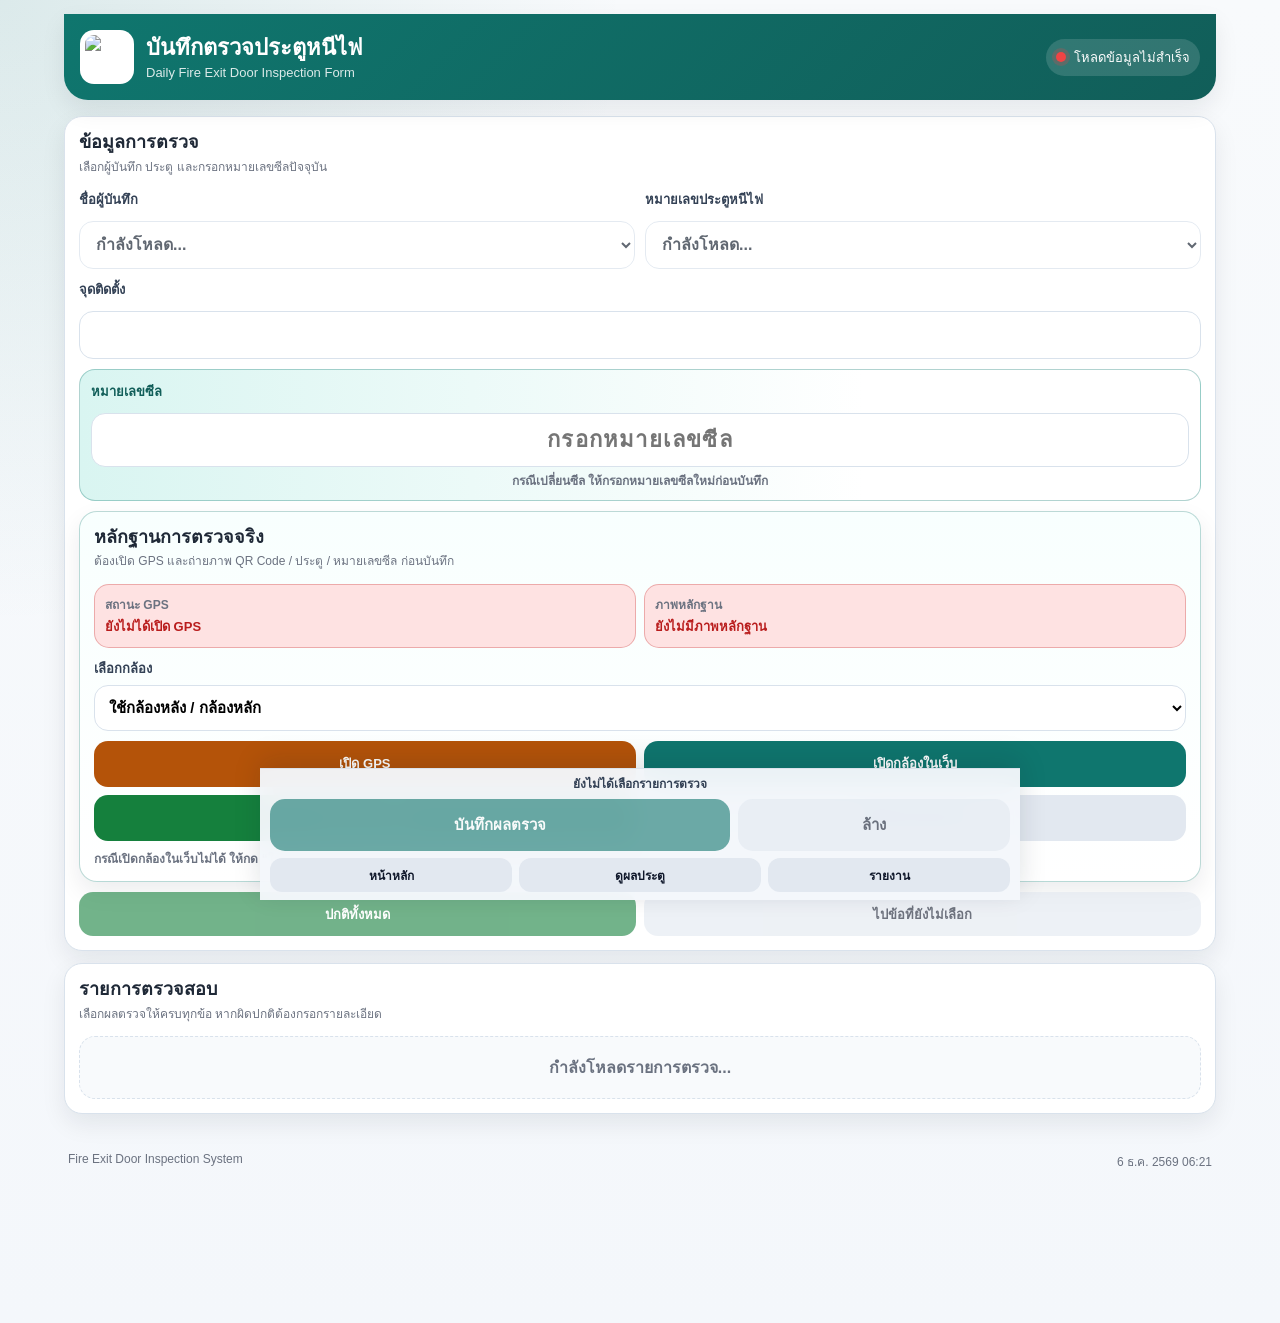
==== commit 40423d06: "Update check.html" ====
--- a/check.html
+++ b/check.html
@@ -289,7 +289,169 @@
       border-color: var(--danger);
       box-shadow: 0 0 0 4px rgba(185, 28, 28, 0.12);
     }
-
+        .evidence-card {
+      border: 1px solid rgba(15, 118, 110, 0.28);
+      background: linear-gradient(180deg, #f8fffe 0%, #fff 100%);
+    }
+
+    .evidence-grid {
+      display: grid;
+      gap: 10px;
+    }
+
+    .evidence-status-grid {
+      display: grid;
+      grid-template-columns: repeat(2, minmax(0, 1fr));
+      gap: 8px;
+    }
+
+    .evidence-status-box {
+      border: 1px solid var(--line);
+      background: #fff;
+      border-radius: 15px;
+      padding: 10px;
+      display: grid;
+      gap: 4px;
+      min-height: 64px;
+    }
+
+    .evidence-status-box span {
+      font-size: 12px;
+      font-weight: 900;
+      color: var(--muted);
+    }
+
+    .evidence-status-box strong {
+      font-size: 13px;
+      font-weight: 900;
+      color: #0f172a;
+      line-height: 1.3;
+      overflow-wrap: anywhere;
+    }
+
+    .evidence-status-box.ok {
+      border-color: rgba(21, 128, 61, 0.28);
+      background: var(--success-soft);
+    }
+
+    .evidence-status-box.ok strong {
+      color: var(--success);
+    }
+
+    .evidence-status-box.bad {
+      border-color: rgba(185, 28, 28, 0.28);
+      background: var(--danger-soft);
+    }
+
+    .evidence-status-box.bad strong {
+      color: var(--danger);
+    }
+
+    .camera-control-grid {
+      display: grid;
+      grid-template-columns: repeat(2, minmax(0, 1fr));
+      gap: 8px;
+    }
+
+    .camera-control-grid .wide {
+      grid-column: 1 / -1;
+    }
+
+    .camera-control-grid .btn {
+      min-height: 46px;
+      border-radius: 14px;
+      font-size: 13px;
+      font-weight: 900;
+    }
+
+    .camera-select-wrap {
+      display: grid;
+      gap: 6px;
+    }
+
+    .camera-select-wrap span {
+      font-size: 13px;
+      font-weight: 900;
+      color: #334155;
+    }
+
+    .camera-select-wrap select {
+      width: 100%;
+      min-height: 46px;
+      border: 1px solid var(--line);
+      border-radius: 14px;
+      padding: 9px 10px;
+      font-size: 15px;
+      font-weight: 800;
+      background: #fff;
+      outline: none;
+    }
+
+    .camera-box {
+      display: none;
+      border: 1px solid var(--line);
+      background: #0f172a;
+      border-radius: 16px;
+      overflow: hidden;
+    }
+
+    .camera-box.show {
+      display: block;
+    }
+
+    .camera-video {
+      width: 100%;
+      max-height: 360px;
+      object-fit: cover;
+      display: block;
+      background: #0f172a;
+    }
+
+    .evidence-preview-wrap {
+      display: none;
+      border: 1px solid rgba(21, 128, 61, 0.28);
+      background: var(--success-soft);
+      border-radius: 16px;
+      padding: 8px;
+      gap: 8px;
+    }
+
+    .evidence-preview-wrap.show {
+      display: grid;
+    }
+
+    .evidence-preview-wrap strong {
+      color: var(--success);
+      font-size: 13px;
+      font-weight: 900;
+    }
+
+    .evidence-preview {
+      width: 100%;
+      max-height: 300px;
+      object-fit: contain;
+      border-radius: 12px;
+      background: #fff;
+      border: 1px solid rgba(21, 128, 61, 0.25);
+    }
+
+    .evidence-help {
+      color: var(--muted);
+      font-size: 12px;
+      font-weight: 700;
+      line-height: 1.4;
+    }
+
+    @media (max-width: 430px) {
+      .evidence-status-grid,
+      .camera-control-grid {
+        grid-template-columns: 1fr;
+      }
+
+      .camera-control-grid .wide {
+        grid-column: auto;
+      }
+    }
     .bottom-save-bar {
       position: fixed;
       left: 50%;
@@ -557,7 +719,74 @@
           <strong id="doorInfoId">-</strong>
           <span id="doorInfoLocation">-</span>
         </div>
-
+              <div class="form-card evidence-card" style="margin-top:10px;">
+          <div class="section-title-row">
+            <div>
+              <h2>หลักฐานการตรวจจริง</h2>
+              <p>ต้องเปิด GPS และถ่ายภาพ QR Code / ประตู / หมายเลขซีล ก่อนบันทึก</p>
+            </div>
+          </div>
+
+          <div class="evidence-grid">
+            <div class="evidence-status-grid">
+              <div id="gpsStatusBox" class="evidence-status-box bad">
+                <span>สถานะ GPS</span>
+                <strong id="gpsStatusText">ยังไม่ได้เปิด GPS</strong>
+              </div>
+
+              <div id="evidenceStatusBox" class="evidence-status-box bad">
+                <span>ภาพหลักฐาน</span>
+                <strong id="evidenceStatusText">ยังไม่มีภาพหลักฐาน</strong>
+              </div>
+            </div>
+
+            <div class="camera-select-wrap">
+              <span>เลือกกล้อง</span>
+              <select id="cameraSelect">
+                <option value="">ใช้กล้องหลัง / กล้องหลัก</option>
+              </select>
+            </div>
+
+            <div class="camera-control-grid">
+              <button id="btnRequestGps" class="btn warning" type="button">
+                เปิด GPS
+              </button>
+
+              <button id="btnOpenCamera" class="btn primary" type="button">
+                เปิดกล้องในเว็บ
+              </button>
+
+              <button id="btnCapturePhoto" class="btn success" type="button">
+                ถ่ายภาพจากกล้อง
+              </button>
+
+              <button id="btnUseDeviceCamera" class="btn" type="button">
+                ใช้กล้องของอุปกรณ์
+              </button>
+            </div>
+
+            <input
+              id="evidenceFileInput"
+              type="file"
+              accept="image/*"
+              capture="environment"
+              style="display:none;"
+            />
+
+            <div id="cameraBox" class="camera-box">
+              <video id="cameraVideo" class="camera-video" autoplay playsinline muted></video>
+            </div>
+
+            <div id="evidencePreviewWrap" class="evidence-preview-wrap">
+              <strong>บันทึกภาพหลักฐานแล้ว</strong>
+              <img id="evidencePreview" class="evidence-preview" alt="ภาพหลักฐาน" />
+            </div>
+
+            <div class="evidence-help">
+              กรณีเปิดกล้องในเว็บไม่ได้ ให้กด “ใช้กล้องของอุปกรณ์” ระบบจะเปิดกล้องของมือถือหรือให้เลือกภาพจากเครื่องแทน
+            </div>
+          </div>
+        </div>
         <div class="top-action-mini">
           <button id="btnSetAllNormalTop" class="btn success" type="button">
             ปกติทั้งหมด
@@ -615,14 +844,19 @@
     const CONFIG = window.APP_CONFIG;
     const API = window.FireExitAPI;
 
-    const state = {
+      const state = {
       names: [],
       doors: [],
       checklist: [],
       selectedDoorId: '',
-      items: []
+      items: [],
+
+      gps: null,
+      evidenceImage: null,
+      cameraStream: null,
+      cameras: [],
+      selectedCameraId: ''
     };
-
     const el = {
       appLogo: document.getElementById('appLogo'),
       apiStatusDot: document.getElementById('apiStatusDot'),
@@ -644,13 +878,36 @@
       btnSave: document.getElementById('btnSave'),
       btnReset: document.getElementById('btnReset'),
 
-      progressLine: document.getElementById('progressLine'),
+            progressLine: document.getElementById('progressLine'),
       viewDoorLink: document.getElementById('viewDoorLink'),
+
+      gpsStatusBox: document.getElementById('gpsStatusBox'),
+      gpsStatusText: document.getElementById('gpsStatusText'),
+      evidenceStatusBox: document.getElementById('evidenceStatusBox'),
+      evidenceStatusText: document.getElementById('evidenceStatusText'),
+
+      cameraSelect: document.getElementById('cameraSelect'),
+      btnRequestGps: document.getElementById('btnRequestGps'),
+      btnOpenCamera: document.getElementById('btnOpenCamera'),
+      btnCapturePhoto: document.getElementById('btnCapturePhoto'),
+      btnUseDeviceCamera: document.getElementById('btnUseDeviceCamera'),
+      evidenceFileInput: document.getElementById('evidenceFileInput'),
+      cameraBox: document.getElementById('cameraBox'),
+      cameraVideo: document.getElementById('cameraVideo'),
+      evidencePreviewWrap: document.getElementById('evidencePreviewWrap'),
+      evidencePreview: document.getElementById('evidencePreview'),
 
       footerTime: document.getElementById('footerTime')
     };
 
     document.addEventListener('DOMContentLoaded', init);
+        window.addEventListener('beforeunload', stopCamera);
+
+    document.addEventListener('visibilitychange', () => {
+      if (document.hidden) {
+        stopCamera();
+      }
+    });
 
     async function init() {
       el.appLogo.src = CONFIG.LOGO_URL;
@@ -676,6 +933,22 @@
       el.btnScrollToMissing.addEventListener('click', scrollToFirstMissing);
       el.btnSave.addEventListener('click', saveInspection);
       el.btnReset.addEventListener('click', resetForm);
+            el.btnRequestGps.addEventListener('click', requestGps);
+      el.btnOpenCamera.addEventListener('click', openWebCamera);
+      el.btnCapturePhoto.addEventListener('click', capturePhotoFromVideo);
+
+      el.btnUseDeviceCamera.addEventListener('click', () => {
+        el.evidenceFileInput.click();
+      });
+
+      el.evidenceFileInput.addEventListener('change', handleEvidenceFileInput);
+
+      el.cameraSelect.addEventListener('change', () => {
+        state.selectedCameraId = el.cameraSelect.value || '';
+        if (state.cameraStream) {
+          openWebCamera();
+        }
+      });
     }
 
     async function loadOptions() {
@@ -936,6 +1209,16 @@
         if (!result.isConfirmed) return;
 
         el.sealNoInput.value = '';
+                stopCamera();
+
+        state.gps = null;
+        state.evidenceImage = null;
+
+        updateGpsStatus(false, 'ยังไม่ได้เปิด GPS');
+        updateEvidenceStatus(false, 'ยังไม่มีภาพหลักฐาน');
+
+        el.evidencePreview.src = '';
+        el.evidencePreviewWrap.classList.remove('show');
 
         state.items.forEach(item => {
           item.value = '';
@@ -947,8 +1230,328 @@
         renderChecklist();
       });
     }
-
-    async function saveInspection() {
+       async function requestGps() {
+      if (!navigator.geolocation) {
+        updateGpsStatus(false, 'อุปกรณ์นี้ไม่รองรับ GPS');
+        showWarn('อุปกรณ์นี้ไม่รองรับ GPS');
+        return null;
+      }
+
+      updateGpsStatus(false, 'กำลังขอตำแหน่ง GPS...');
+
+      try {
+        const position = await new Promise((resolve, reject) => {
+          navigator.geolocation.getCurrentPosition(resolve, reject, {
+            enableHighAccuracy: true,
+            timeout: 20000,
+            maximumAge: 0
+          });
+        });
+
+        const coords = position.coords || {};
+
+        state.gps = {
+          lat: String(coords.latitude || ''),
+          lng: String(coords.longitude || ''),
+          accuracy: String(coords.accuracy || ''),
+          timestamp: formatDateTimeForPayload(new Date())
+        };
+
+        updateGpsStatus(
+          true,
+          `พร้อมใช้งาน | ความแม่นยำประมาณ ${Math.round(Number(coords.accuracy || 0)) || '-'} เมตร`
+        );
+
+        return state.gps;
+
+      } catch (err) {
+        console.error(err);
+
+        let message = 'ไม่สามารถเปิด GPS ได้';
+
+        if (err && err.code === 1) {
+          message = 'ผู้ใช้งานปฏิเสธการเปิด GPS';
+        } else if (err && err.code === 2) {
+          message = 'ไม่สามารถระบุตำแหน่ง GPS ได้';
+        } else if (err && err.code === 3) {
+          message = 'ขอ GPS เกินเวลาที่กำหนด กรุณาลองใหม่';
+        }
+
+        state.gps = null;
+        updateGpsStatus(false, message);
+        showWarn(message);
+
+        return null;
+      }
+    }
+
+    function updateGpsStatus(ok, text) {
+      el.gpsStatusBox.classList.toggle('ok', !!ok);
+      el.gpsStatusBox.classList.toggle('bad', !ok);
+      el.gpsStatusText.textContent = text || (ok ? 'พร้อมใช้งาน' : 'ยังไม่ได้เปิด GPS');
+    }
+
+    function updateEvidenceStatus(ok, text) {
+      el.evidenceStatusBox.classList.toggle('ok', !!ok);
+      el.evidenceStatusBox.classList.toggle('bad', !ok);
+      el.evidenceStatusText.textContent = text || (ok ? 'มีภาพหลักฐานแล้ว' : 'ยังไม่มีภาพหลักฐาน');
+    }
+
+    async function openWebCamera() {
+      if (!navigator.mediaDevices || !navigator.mediaDevices.getUserMedia) {
+        showWarn('เบราว์เซอร์นี้ไม่รองรับการเปิดกล้องในเว็บ ให้ใช้ปุ่ม “ใช้กล้องของอุปกรณ์”');
+        return;
+      }
+
+      try {
+        stopCamera();
+
+        const video = {
+          width: { ideal: 1280 },
+          height: { ideal: 720 }
+        };
+
+        if (state.selectedCameraId) {
+          video.deviceId = { exact: state.selectedCameraId };
+        } else {
+          video.facingMode = { ideal: 'environment' };
+        }
+
+        const stream = await navigator.mediaDevices.getUserMedia({
+          video,
+          audio: false
+        });
+
+        state.cameraStream = stream;
+        el.cameraVideo.srcObject = stream;
+        el.cameraBox.classList.add('show');
+
+        await el.cameraVideo.play();
+
+        await loadCameraDevices();
+
+        Swal.fire({
+          toast: true,
+          position: 'top-end',
+          icon: 'success',
+          title: 'เปิดกล้องแล้ว',
+          showConfirmButton: false,
+          timer: 1200
+        });
+
+      } catch (err) {
+        console.error(err);
+
+        stopCamera();
+
+        Swal.fire({
+          icon: 'warning',
+          title: 'เปิดกล้องในเว็บไม่ได้',
+          text: 'ให้ลองกด “ใช้กล้องของอุปกรณ์” แทน',
+          confirmButtonText: 'ตกลง'
+        });
+      }
+    }
+
+    async function loadCameraDevices() {
+      if (!navigator.mediaDevices || !navigator.mediaDevices.enumerateDevices) {
+        return;
+      }
+
+      try {
+        const devices = await navigator.mediaDevices.enumerateDevices();
+        state.cameras = devices.filter(device => device.kind === 'videoinput');
+
+        const currentValue = el.cameraSelect.value || state.selectedCameraId || '';
+
+        el.cameraSelect.innerHTML = '<option value="">ใช้กล้องหลัง / กล้องหลัก</option>';
+
+        state.cameras.forEach((camera, index) => {
+          const opt = document.createElement('option');
+          opt.value = camera.deviceId;
+          opt.textContent = camera.label || `กล้อง ${index + 1}`;
+          el.cameraSelect.appendChild(opt);
+        });
+
+        if (currentValue) {
+          el.cameraSelect.value = currentValue;
+        }
+
+      } catch (err) {
+        console.warn('loadCameraDevices failed', err);
+      }
+    }
+
+    async function capturePhotoFromVideo() {
+      if (!state.cameraStream || !el.cameraVideo.videoWidth) {
+        showWarn('กรุณาเปิดกล้องก่อนถ่ายภาพ');
+        return;
+      }
+
+      try {
+        const dataUrl = await compressVideoFrameToJpeg(el.cameraVideo, 1280, 0.76);
+
+        state.evidenceImage = {
+          base64: dataUrl,
+          mimeType: 'image/jpeg',
+          filename: `fire_exit_evidence_${Date.now()}.jpg`
+        };
+
+        el.evidencePreview.src = dataUrl;
+        el.evidencePreviewWrap.classList.add('show');
+        updateEvidenceStatus(true, 'มีภาพหลักฐานแล้ว');
+
+        Swal.fire({
+          toast: true,
+          position: 'top-end',
+          icon: 'success',
+          title: 'ถ่ายภาพหลักฐานแล้ว',
+          showConfirmButton: false,
+          timer: 1200
+        });
+
+      } catch (err) {
+        console.error(err);
+        showError(err.message || 'ถ่ายภาพไม่สำเร็จ');
+      }
+    }
+
+    async function handleEvidenceFileInput(event) {
+      const file = event.target.files && event.target.files[0];
+
+      if (!file) return;
+
+      if (!String(file.type || '').startsWith('image/')) {
+        showWarn('กรุณาเลือกไฟล์รูปภาพเท่านั้น');
+        event.target.value = '';
+        return;
+      }
+
+      try {
+        const dataUrl = await compressImageFileToJpeg(file, 1280, 0.76);
+
+        state.evidenceImage = {
+          base64: dataUrl,
+          mimeType: 'image/jpeg',
+          filename: `fire_exit_evidence_${Date.now()}.jpg`
+        };
+
+        el.evidencePreview.src = dataUrl;
+        el.evidencePreviewWrap.classList.add('show');
+        updateEvidenceStatus(true, 'มีภาพหลักฐานแล้ว');
+
+      } catch (err) {
+        console.error(err);
+        showError(err.message || 'เตรียมภาพหลักฐานไม่สำเร็จ');
+      } finally {
+        event.target.value = '';
+      }
+    }
+
+    function stopCamera() {
+      if (state.cameraStream) {
+        state.cameraStream.getTracks().forEach(track => {
+          try {
+            track.stop();
+          } catch (err) {}
+        });
+      }
+
+      state.cameraStream = null;
+
+      if (el.cameraVideo) {
+        el.cameraVideo.srcObject = null;
+      }
+
+      if (el.cameraBox) {
+        el.cameraBox.classList.remove('show');
+      }
+    }
+
+    function compressVideoFrameToJpeg(video, maxWidth, quality) {
+      return new Promise((resolve, reject) => {
+        try {
+          const sourceWidth = video.videoWidth;
+          const sourceHeight = video.videoHeight;
+
+          if (!sourceWidth || !sourceHeight) {
+            reject(new Error('ไม่พบภาพจากกล้อง'));
+            return;
+          }
+
+          const scale = Math.min(1, Number(maxWidth || 1280) / sourceWidth);
+          const targetWidth = Math.round(sourceWidth * scale);
+          const targetHeight = Math.round(sourceHeight * scale);
+
+          const canvas = document.createElement('canvas');
+          canvas.width = targetWidth;
+          canvas.height = targetHeight;
+
+          const ctx = canvas.getContext('2d');
+          ctx.drawImage(video, 0, 0, targetWidth, targetHeight);
+
+          resolve(canvas.toDataURL('image/jpeg', Number(quality || 0.76)));
+
+        } catch (err) {
+          reject(err);
+        }
+      });
+    }
+
+    function compressImageFileToJpeg(file, maxWidth, quality) {
+      return new Promise((resolve, reject) => {
+        const img = new Image();
+        const reader = new FileReader();
+
+        reader.onload = () => {
+          img.onload = () => {
+            try {
+              const sourceWidth = img.naturalWidth || img.width;
+              const sourceHeight = img.naturalHeight || img.height;
+
+              const scale = Math.min(1, Number(maxWidth || 1280) / sourceWidth);
+              const targetWidth = Math.round(sourceWidth * scale);
+              const targetHeight = Math.round(sourceHeight * scale);
+
+              const canvas = document.createElement('canvas');
+              canvas.width = targetWidth;
+              canvas.height = targetHeight;
+
+              const ctx = canvas.getContext('2d');
+              ctx.drawImage(img, 0, 0, targetWidth, targetHeight);
+
+              resolve(canvas.toDataURL('image/jpeg', Number(quality || 0.76)));
+
+            } catch (err) {
+              reject(err);
+            } finally {
+              URL.revokeObjectURL(img.src);
+            }
+          };
+
+          img.onerror = () => reject(new Error('อ่านรูปภาพไม่สำเร็จ'));
+          img.src = URL.createObjectURL(file);
+        };
+
+        reader.onerror = () => reject(new Error('อ่านไฟล์ไม่สำเร็จ'));
+        reader.readAsArrayBuffer(file);
+      });
+    }
+
+    function formatDateTimeForPayload(date) {
+      const d = date || new Date();
+
+      const dd = String(d.getDate()).padStart(2, '0');
+      const mm = String(d.getMonth() + 1).padStart(2, '0');
+      const yyyy = String(d.getFullYear());
+
+      const hh = String(d.getHours()).padStart(2, '0');
+      const mi = String(d.getMinutes()).padStart(2, '0');
+      const ss = String(d.getSeconds()).padStart(2, '0');
+
+      return `${dd}/${mm}/${yyyy} ${hh}:${mi}:${ss}`;
+    }
+        async function saveInspection() {
       const inspector = el.inspectorSelect.value.trim();
       const doorId = el.doorSelect.value.trim();
       const sealNo = el.sealNoInput.value.trim();
@@ -979,6 +1582,20 @@
         return;
       }
 
+      if (!state.gps || !state.gps.lat || !state.gps.lng) {
+        const gps = await requestGps();
+
+        if (!gps || !gps.lat || !gps.lng) {
+          showWarn('กรุณาเปิด GPS ก่อนบันทึก');
+          return;
+        }
+      }
+
+      if (!state.evidenceImage || !state.evidenceImage.base64) {
+        showWarn('กรุณาถ่ายภาพหลักฐาน QR Code / ประตู / หมายเลขซีล ก่อนบันทึก');
+        return;
+      }
+
       const validation = validateItems();
 
       if (!validation.ok) {
@@ -991,15 +1608,16 @@
 
       const confirm = await Swal.fire({
         icon: abnormalCount ? 'warning' : 'question',
-        title: 'ยืนยันบันทึกผลตรวจ',
+        title: 'ยืนยันบันทึกผลตรวจ?',
         html: `
-          <div style="text-align:left;font-size:14px;line-height:1.65">
-            <div><b>ผู้บันทึก:</b> ${escapeHtml(inspector)}</div>
-            <div><b>ประตู:</b> ${escapeHtml(doorId)}</div>
-            <div><b>จุดติดตั้ง:</b> ${escapeHtml(location || '-')}</div>
-            <div><b>หมายเลขซีล:</b> ${escapeHtml(sealNo)}</div>
-            <div><b>ผลรวม:</b> ${abnormalCount ? '<span style="color:#b91c1c;font-weight:bold">ผิดปกติ</span>' : '<span style="color:#15803d;font-weight:bold">ปกติ</span>'}</div>
-            <div><b>รายการผิดปกติ:</b> ${abnormalCount} รายการ</div>
+          <div style="text-align:left;line-height:1.7;">
+            <b>ประตู:</b> ${escapeHtml(doorId)}<br>
+            <b>จุดติดตั้ง:</b> ${escapeHtml(location || '-')}<br>
+            <b>หมายเลขซีล:</b> ${escapeHtml(sealNo)}<br>
+            <b>ผู้บันทึก:</b> ${escapeHtml(inspector)}<br>
+            <b>GPS:</b> ${state.gps ? 'พร้อม' : 'ไม่พร้อม'}<br>
+            <b>ภาพหลักฐาน:</b> ${state.evidenceImage ? 'มีแล้ว' : 'ไม่มี'}<br>
+            <b>ผิดปกติ:</b> ${abnormalCount} รายการ
           </div>
         `,
         showCancelButton: true,
@@ -1015,47 +1633,97 @@
         location,
         sealNo,
         inspector,
-        device: detectDevice(),
+        device: navigator.userAgent || '',
+
+        gps: {
+          lat: state.gps.lat,
+          lng: state.gps.lng,
+          accuracy: state.gps.accuracy || '',
+          timestamp: state.gps.timestamp || formatDateTimeForPayload(new Date())
+        },
+
+        evidenceImage: {
+          base64: state.evidenceImage.base64,
+          mimeType: state.evidenceImage.mimeType || 'image/jpeg',
+          filename: state.evidenceImage.filename || `fire_exit_evidence_${Date.now()}.jpg`
+        },
+
         items: state.items.map(item => ({
           no: item.no,
           title: item.title,
-          value: normalizeTrueText(item.value),
+          value: item.value,
           detail: item.detail || '',
-          finalText: normalizeTrueText(item.finalText || item.value),
+          finalText: item.finalText || item.value,
           isAbnormal: !!item.isAbnormal
         }))
       };
 
       try {
-        setSaving(true);
-
-        const data = await API.saveInspection(payload);
+        setFormDisabled(true);
+        setApiStatus('pending', 'กำลังบันทึกข้อมูลและอัปโหลดภาพหลักฐาน...');
+
+        Swal.fire({
+          title: 'กำลังบันทึก',
+          html: 'กำลังบันทึกผลตรวจ GPS และภาพหลักฐาน กรุณารอสักครู่...',
+          allowOutsideClick: false,
+          allowEscapeKey: false,
+          didOpen: () => Swal.showLoading()
+        });
+
+        const result = await API.saveInspection(payload);
+
+        stopCamera();
 
         await Swal.fire({
           icon: 'success',
           title: 'บันทึกสำเร็จ',
           html: `
-            <div style="text-align:left;font-size:14px;line-height:1.65">
-              <div><b>เวลา:</b> ${escapeHtml(data.timestamp || '-')}</div>
-              <div><b>ประตู:</b> ${escapeHtml(data.doorId || doorId)}</div>
-              <div><b>จุดติดตั้ง:</b> ${escapeHtml(data.location || location || '-')}</div>
-              <div><b>หมายเลขซีล:</b> ${escapeHtml(data.sealNo || sealNo)}</div>
-              <div><b>ผลรวม:</b> ${escapeHtml(data.result || '-')}</div>
+            <div style="text-align:left;line-height:1.7;">
+              <b>ประตู:</b> ${escapeHtml(result.doorId || doorId)}<br>
+              <b>เวลา:</b> ${escapeHtml(result.timestamp || '-')}<br>
+              <b>ผลรวม:</b> ${escapeHtml(result.result || '-')}<br>
+              <b>GPS:</b> บันทึกแล้ว<br>
+              <b>รูปหลักฐาน ID:</b> ${escapeHtml(result.evidence && result.evidence.fileId ? result.evidence.fileId : '-')}
             </div>
           `,
-          confirmButtonText: 'ดูผลตรวจ'
+          confirmButtonText: 'ตกลง'
         });
 
-        window.location.href = `${CONFIG.ROUTES.VIEW}?doorId=${encodeURIComponent(doorId)}`;
+        resetAfterSave();
+        setApiStatus('ok', 'บันทึกสำเร็จ');
 
       } catch (err) {
         console.error(err);
+        setApiStatus('danger', 'บันทึกไม่สำเร็จ');
         showError(err.message || 'บันทึกไม่สำเร็จ');
+
       } finally {
-        setSaving(false);
-      }
-    }
-
+        setFormDisabled(false);
+      }
+    }
+
+        function resetAfterSave() {
+      el.sealNoInput.value = '';
+
+      state.items.forEach(item => {
+        item.value = '';
+        item.detail = '';
+        item.finalText = '';
+        item.isAbnormal = false;
+      });
+
+      state.gps = null;
+      state.evidenceImage = null;
+
+      updateGpsStatus(false, 'ยังไม่ได้เปิด GPS');
+      updateEvidenceStatus(false, 'ยังไม่มีภาพหลักฐาน');
+
+      el.evidencePreview.src = '';
+      el.evidencePreviewWrap.classList.remove('show');
+
+      renderChecklist();
+      updateProgress();
+    }
     function validateItems() {
       if (!state.items.length) {
         return {
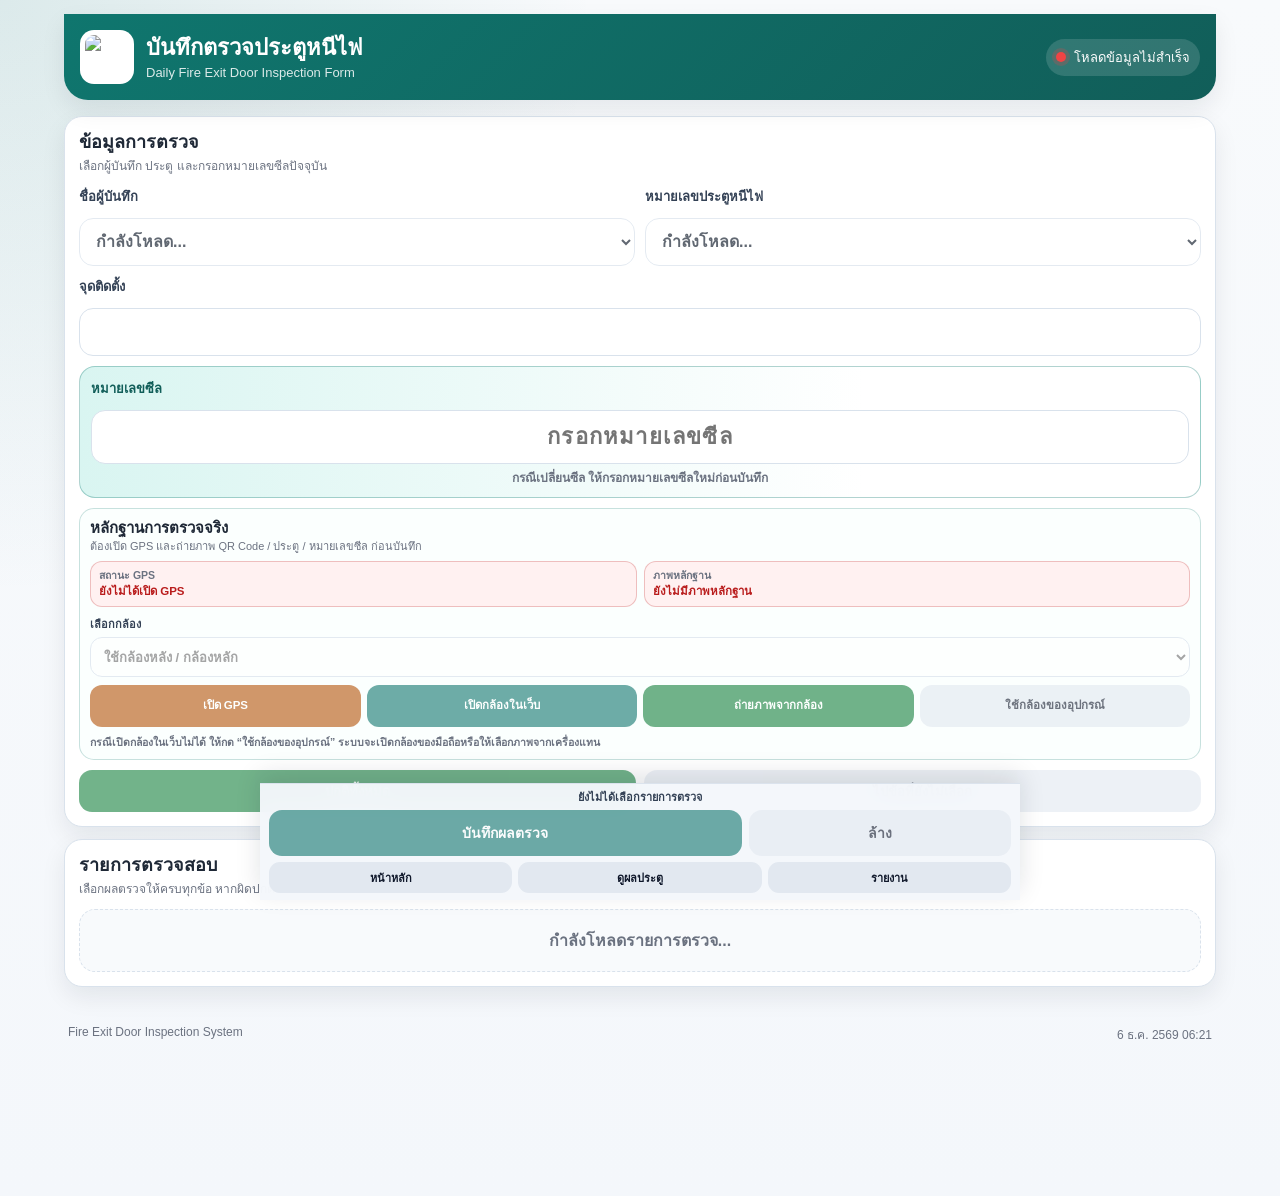
==== commit 1b870a64: "Update check.html" ====
--- a/check.html
+++ b/check.html
@@ -16,6 +16,7 @@
     /************************************************************
      * check.html
      * Mobile-first Fire Exit Door Inspection Form
+     * Compact Version
      ************************************************************/
 
     body {
@@ -38,16 +39,19 @@
     .section-title-row {
       gap: 10px;
       align-items: center;
+      margin-bottom: 12px;
     }
 
     .section-title-row h2 {
       font-size: 18px;
       line-height: 1.25;
+      margin: 0;
     }
 
     .section-title-row p {
       font-size: 12px;
       line-height: 1.35;
+      margin: 4px 0 0;
     }
 
     .form-grid {
@@ -56,7 +60,8 @@
       gap: 10px;
     }
 
-    .field.full {
+    .field.full,
+    .seal-box {
       grid-column: 1 / -1;
     }
 
@@ -81,7 +86,6 @@
     }
 
     .seal-box {
-      grid-column: 1 / -1;
       border: 1px solid rgba(15, 118, 110, 0.32);
       background: linear-gradient(90deg, var(--primary-soft), #fff 70%);
       border-radius: 16px;
@@ -113,26 +117,216 @@
       line-height: 1.35;
     }
 
+    /************************************************************
+     * Compact Door Info
+     ************************************************************/
+
     .door-info-box {
       border: 1px solid rgba(15, 118, 110, 0.25);
       background: var(--primary-soft);
       border-radius: 14px;
-      padding: 10px;
+      margin-top: 10px;
       display: grid;
-      gap: 3px;
-      margin-top: 10px;
+      grid-template-columns: 72px minmax(0, 1fr);
+      align-items: center;
+      gap: 8px;
+      padding: 8px 10px;
+      min-height: 46px;
     }
 
     .door-info-box strong {
-      font-size: 17px;
+      font-size: 15px;
+      line-height: 1.1;
       color: var(--primary-dark);
+      overflow-wrap: anywhere;
     }
 
     .door-info-box span {
       color: #334155;
+      font-size: 12px;
+      line-height: 1.25;
+      overflow-wrap: anywhere;
+    }
+
+    /************************************************************
+     * Evidence Compact UI
+     ************************************************************/
+
+    .evidence-card {
+      margin-top: 10px;
+      padding: 10px;
+      border: 1px solid rgba(15, 118, 110, 0.22);
+      background: #fbfffe;
+      border-radius: 15px;
+      box-shadow: none;
+    }
+
+    .evidence-card .section-title-row {
+      margin-bottom: 8px;
+    }
+
+    .evidence-card .section-title-row h2 {
+      font-size: 15px;
+      line-height: 1.2;
+    }
+
+    .evidence-card .section-title-row p {
+      font-size: 11px;
+      line-height: 1.3;
+      margin-top: 2px;
+    }
+
+    .evidence-grid {
+      display: grid;
+      gap: 8px;
+    }
+
+    .evidence-status-grid {
+      display: grid;
+      grid-template-columns: repeat(2, minmax(0, 1fr));
+      gap: 7px;
+    }
+
+    .evidence-status-box {
+      border: 1px solid var(--line);
+      background: #fff;
+      border-radius: 12px;
+      padding: 7px 8px;
+      display: grid;
+      gap: 2px;
+      min-height: 46px;
+    }
+
+    .evidence-status-box span {
+      font-size: 10.5px;
+      font-weight: 900;
+      color: var(--muted);
+      line-height: 1.15;
+    }
+
+    .evidence-status-box strong {
+      font-size: 11.5px;
+      font-weight: 900;
+      color: #0f172a;
+      line-height: 1.25;
+      overflow-wrap: anywhere;
+    }
+
+    .evidence-status-box.ok {
+      border-color: rgba(21, 128, 61, 0.26);
+      background: var(--success-soft);
+    }
+
+    .evidence-status-box.ok strong {
+      color: var(--success);
+    }
+
+    .evidence-status-box.bad {
+      border-color: rgba(185, 28, 28, 0.24);
+      background: #fff1f1;
+    }
+
+    .evidence-status-box.bad strong {
+      color: var(--danger);
+    }
+
+    .camera-select-wrap {
+      display: grid;
+      gap: 4px;
+    }
+
+    .camera-select-wrap span {
+      font-size: 11px;
+      font-weight: 900;
+      color: #334155;
+    }
+
+    .camera-select-wrap select {
+      width: 100%;
+      min-height: 40px;
+      border: 1px solid var(--line);
+      border-radius: 12px;
+      padding: 7px 9px;
       font-size: 13px;
+      font-weight: 800;
+      background: #fff;
+      outline: none;
+    }
+
+    .camera-control-grid {
+      display: grid;
+      grid-template-columns: repeat(4, minmax(0, 1fr));
+      gap: 6px;
+    }
+
+    .camera-control-grid .btn {
+      min-height: 42px;
+      border-radius: 12px;
+      font-size: 11.5px;
+      font-weight: 900;
+      padding: 6px 5px;
+      line-height: 1.2;
+      white-space: normal;
+    }
+
+    .camera-box {
+      display: none;
+      border: 1px solid var(--line);
+      background: #0f172a;
+      border-radius: 14px;
+      overflow: hidden;
+    }
+
+    .camera-box.show {
+      display: block;
+    }
+
+    .camera-video {
+      width: 100%;
+      max-height: 260px;
+      object-fit: cover;
+      display: block;
+      background: #0f172a;
+    }
+
+    .evidence-preview-wrap {
+      display: none;
+      border: 1px solid rgba(21, 128, 61, 0.26);
+      background: var(--success-soft);
+      border-radius: 13px;
+      padding: 7px;
+      gap: 6px;
+    }
+
+    .evidence-preview-wrap.show {
+      display: grid;
+    }
+
+    .evidence-preview-wrap strong {
+      color: var(--success);
+      font-size: 11.5px;
+      font-weight: 900;
+    }
+
+    .evidence-preview {
+      width: 100%;
+      max-height: 220px;
+      object-fit: contain;
+      border-radius: 10px;
+      background: #fff;
+      border: 1px solid rgba(21, 128, 61, 0.22);
+    }
+
+    .evidence-help {
+      color: var(--muted);
+      font-size: 10.5px;
+      font-weight: 700;
       line-height: 1.35;
     }
+
+    /************************************************************
+     * Top action
+     ************************************************************/
 
     .top-action-mini {
       display: grid;
@@ -142,23 +336,27 @@
     }
 
     .top-action-mini .btn {
-      min-height: 44px;
-      border-radius: 14px;
+      min-height: 42px;
+      border-radius: 13px;
       font-size: 13px;
     }
+
+    /************************************************************
+     * Compact Checklist
+     ************************************************************/
 
     .checklist-wrap {
       display: grid;
-      gap: 9px;
+      gap: 7px;
     }
 
     .check-item {
       border: 1px solid var(--line);
       background: #fff;
-      border-radius: 16px;
-      padding: 11px;
+      border-radius: 13px;
+      padding: 9px;
       display: grid;
-      gap: 9px;
+      gap: 7px;
     }
 
     .check-item.done {
@@ -173,14 +371,14 @@
 
     .check-title-row {
       display: grid;
-      grid-template-columns: 32px minmax(0, 1fr) auto;
-      gap: 8px;
+      grid-template-columns: 26px minmax(0, 1fr) auto;
+      gap: 6px;
       align-items: center;
     }
 
     .check-no {
-      width: 30px;
-      height: 30px;
+      width: 25px;
+      height: 25px;
       border-radius: 999px;
       background: var(--primary);
       color: #fff;
@@ -188,23 +386,23 @@
       align-items: center;
       justify-content: center;
       font-weight: 900;
-      font-size: 12px;
+      font-size: 11px;
     }
 
     .check-title {
       font-weight: 900;
-      line-height: 1.32;
-      font-size: 14px;
+      line-height: 1.25;
+      font-size: 13px;
       color: #0f172a;
       overflow-wrap: anywhere;
     }
 
     .check-status-pill {
-      min-width: 58px;
-      min-height: 26px;
-      padding: 4px 8px;
+      min-width: 48px;
+      min-height: 22px;
+      padding: 3px 6px;
       border-radius: 999px;
-      font-size: 11px;
+      font-size: 10px;
       font-weight: 900;
       text-align: center;
       background: #e2e8f0;
@@ -227,18 +425,18 @@
     .check-actions {
       display: grid;
       grid-template-columns: repeat(2, minmax(0, 1fr));
-      gap: 8px;
+      gap: 6px;
     }
 
     .choice-btn {
       border: 1px solid var(--line);
       background: #f8fafc;
       color: #0f172a;
-      min-height: 50px;
-      border-radius: 15px;
-      padding: 9px 10px;
+      min-height: 42px;
+      border-radius: 12px;
+      padding: 7px 8px;
       font-weight: 900;
-      font-size: 15px;
+      font-size: 13px;
       cursor: pointer;
       touch-action: manipulation;
       -webkit-tap-highlight-color: transparent;
@@ -269,18 +467,18 @@
 
     .detail-box label {
       color: var(--danger);
-      font-size: 13px;
+      font-size: 12px;
       font-weight: 900;
     }
 
     .detail-box textarea {
       width: 100%;
-      min-height: 86px;
+      min-height: 68px;
       resize: vertical;
       border: 1px solid rgba(185, 28, 28, 0.35);
-      border-radius: 14px;
-      padding: 10px;
-      font-size: 15px;
+      border-radius: 12px;
+      padding: 8px;
+      font-size: 13px;
       outline: none;
       font-weight: 700;
     }
@@ -289,169 +487,11 @@
       border-color: var(--danger);
       box-shadow: 0 0 0 4px rgba(185, 28, 28, 0.12);
     }
-        .evidence-card {
-      border: 1px solid rgba(15, 118, 110, 0.28);
-      background: linear-gradient(180deg, #f8fffe 0%, #fff 100%);
-    }
-
-    .evidence-grid {
-      display: grid;
-      gap: 10px;
-    }
-
-    .evidence-status-grid {
-      display: grid;
-      grid-template-columns: repeat(2, minmax(0, 1fr));
-      gap: 8px;
-    }
-
-    .evidence-status-box {
-      border: 1px solid var(--line);
-      background: #fff;
-      border-radius: 15px;
-      padding: 10px;
-      display: grid;
-      gap: 4px;
-      min-height: 64px;
-    }
-
-    .evidence-status-box span {
-      font-size: 12px;
-      font-weight: 900;
-      color: var(--muted);
-    }
-
-    .evidence-status-box strong {
-      font-size: 13px;
-      font-weight: 900;
-      color: #0f172a;
-      line-height: 1.3;
-      overflow-wrap: anywhere;
-    }
-
-    .evidence-status-box.ok {
-      border-color: rgba(21, 128, 61, 0.28);
-      background: var(--success-soft);
-    }
-
-    .evidence-status-box.ok strong {
-      color: var(--success);
-    }
-
-    .evidence-status-box.bad {
-      border-color: rgba(185, 28, 28, 0.28);
-      background: var(--danger-soft);
-    }
-
-    .evidence-status-box.bad strong {
-      color: var(--danger);
-    }
-
-    .camera-control-grid {
-      display: grid;
-      grid-template-columns: repeat(2, minmax(0, 1fr));
-      gap: 8px;
-    }
-
-    .camera-control-grid .wide {
-      grid-column: 1 / -1;
-    }
-
-    .camera-control-grid .btn {
-      min-height: 46px;
-      border-radius: 14px;
-      font-size: 13px;
-      font-weight: 900;
-    }
-
-    .camera-select-wrap {
-      display: grid;
-      gap: 6px;
-    }
-
-    .camera-select-wrap span {
-      font-size: 13px;
-      font-weight: 900;
-      color: #334155;
-    }
-
-    .camera-select-wrap select {
-      width: 100%;
-      min-height: 46px;
-      border: 1px solid var(--line);
-      border-radius: 14px;
-      padding: 9px 10px;
-      font-size: 15px;
-      font-weight: 800;
-      background: #fff;
-      outline: none;
-    }
-
-    .camera-box {
-      display: none;
-      border: 1px solid var(--line);
-      background: #0f172a;
-      border-radius: 16px;
-      overflow: hidden;
-    }
-
-    .camera-box.show {
-      display: block;
-    }
-
-    .camera-video {
-      width: 100%;
-      max-height: 360px;
-      object-fit: cover;
-      display: block;
-      background: #0f172a;
-    }
-
-    .evidence-preview-wrap {
-      display: none;
-      border: 1px solid rgba(21, 128, 61, 0.28);
-      background: var(--success-soft);
-      border-radius: 16px;
-      padding: 8px;
-      gap: 8px;
-    }
-
-    .evidence-preview-wrap.show {
-      display: grid;
-    }
-
-    .evidence-preview-wrap strong {
-      color: var(--success);
-      font-size: 13px;
-      font-weight: 900;
-    }
-
-    .evidence-preview {
-      width: 100%;
-      max-height: 300px;
-      object-fit: contain;
-      border-radius: 12px;
-      background: #fff;
-      border: 1px solid rgba(21, 128, 61, 0.25);
-    }
-
-    .evidence-help {
-      color: var(--muted);
-      font-size: 12px;
-      font-weight: 700;
-      line-height: 1.4;
-    }
-
-    @media (max-width: 430px) {
-      .evidence-status-grid,
-      .camera-control-grid {
-        grid-template-columns: 1fr;
-      }
-
-      .camera-control-grid .wide {
-        grid-column: auto;
-      }
-    }
+
+    /************************************************************
+     * Bottom Save Bar
+     ************************************************************/
+
     .bottom-save-bar {
       position: fixed;
       left: 50%;
@@ -462,30 +502,30 @@
       background: rgba(244, 247, 251, 0.96);
       backdrop-filter: blur(12px);
       border-top: 1px solid rgba(217, 226, 236, 0.9);
-      box-shadow: 0 -8px 26px rgba(15, 23, 42, 0.13);
-      padding: 8px 10px calc(8px + env(safe-area-inset-bottom));
+      box-shadow: 0 -8px 24px rgba(15, 23, 42, 0.12);
+      padding: 7px 9px calc(7px + env(safe-area-inset-bottom));
       display: grid;
-      gap: 7px;
+      gap: 6px;
     }
 
     .progress-line {
-      font-size: 12px;
+      font-size: 11px;
       color: #334155;
       text-align: center;
       font-weight: 900;
-      line-height: 1.25;
+      line-height: 1.2;
     }
 
     .save-row {
       display: grid;
-      grid-template-columns: 1.35fr 0.8fr;
-      gap: 8px;
+      grid-template-columns: 1.35fr 0.75fr;
+      gap: 7px;
     }
 
     .save-row .btn {
-      min-height: 52px;
-      border-radius: 15px;
-      font-size: 15px;
+      min-height: 46px;
+      border-radius: 13px;
+      font-size: 14px;
       font-weight: 900;
       touch-action: manipulation;
     }
@@ -493,12 +533,12 @@
     .quick-nav {
       display: grid;
       grid-template-columns: repeat(3, minmax(0, 1fr));
-      gap: 7px;
+      gap: 6px;
     }
 
     .page-link-btn {
-      min-height: 34px;
-      border-radius: 12px;
+      min-height: 31px;
+      border-radius: 11px;
       background: #e2e8f0;
       color: #0f172a;
       text-decoration: none;
@@ -506,8 +546,8 @@
       align-items: center;
       justify-content: center;
       font-weight: 900;
-      font-size: 12px;
-      padding: 6px;
+      font-size: 11px;
+      padding: 5px;
       text-align: center;
     }
 
@@ -515,9 +555,57 @@
       border-radius: 18px !important;
     }
 
+    /************************************************************
+     * Compact Header
+     ************************************************************/
+
+    @media (max-width: 640px) {
+      .app-header {
+        padding: 10px 12px;
+        border-radius: 0 0 18px 18px;
+        gap: 8px;
+      }
+
+      .brand-logo {
+        width: 42px;
+        height: 42px;
+        border-radius: 11px;
+        padding: 4px;
+      }
+
+      .brand {
+        gap: 8px;
+      }
+
+      .brand-text h1 {
+        font-size: 17px;
+        line-height: 1.15;
+      }
+
+      .brand-text p {
+        font-size: 10.5px;
+        margin-top: 2px;
+      }
+
+      .header-status {
+        font-size: 10.5px;
+        padding: 6px 8px;
+        gap: 5px;
+      }
+
+      .status-dot {
+        width: 8px;
+        height: 8px;
+      }
+    }
+
+    /************************************************************
+     * Mobile Compact
+     ************************************************************/
+
     @media (max-width: 640px) {
       body {
-        padding-bottom: 128px;
+        padding-bottom: 118px;
       }
 
       .app-shell {
@@ -545,75 +633,129 @@
 
       .field select,
       .field input {
+        min-height: 44px;
+        font-size: 14px;
+        border-radius: 12px;
+      }
+
+      .field.full,
+      .seal-box {
+        grid-column: 1 / -1;
+      }
+
+      .seal-box {
+        padding: 9px;
+        border-radius: 13px;
+      }
+
+      .seal-box input {
+        font-size: 18px;
         min-height: 46px;
-        font-size: 15px;
-        border-radius: 13px;
-      }
-
-      .seal-box {
-        padding: 10px;
+      }
+
+      .evidence-card {
+        padding: 9px;
         border-radius: 14px;
       }
 
-      .seal-box input {
-        font-size: 20px;
-        min-height: 50px;
-      }
-
-      .check-item {
-        padding: 10px;
-        border-radius: 14px;
-        gap: 8px;
-      }
-
-      .check-title-row {
-        grid-template-columns: 30px minmax(0, 1fr) auto;
-        gap: 7px;
-      }
-
-      .check-no {
-        width: 28px;
-        height: 28px;
-        font-size: 12px;
-      }
-
-      .check-title {
-        font-size: 14px;
-      }
-
-      .check-status-pill {
-        min-width: 52px;
-        min-height: 24px;
+      .evidence-status-grid {
+        grid-template-columns: repeat(2, minmax(0, 1fr));
+        gap: 6px;
+      }
+
+      .camera-control-grid {
+        grid-template-columns: repeat(4, minmax(0, 1fr));
+        gap: 5px;
+      }
+
+      .camera-control-grid .btn {
+        min-height: 40px;
         font-size: 10.5px;
-        padding: 3px 7px;
-      }
-
-      .choice-btn {
-        min-height: 48px;
-        border-radius: 14px;
-        font-size: 14px;
-        padding: 8px;
-      }
-
-      .detail-box textarea {
-        min-height: 76px;
-        font-size: 14px;
-      }
-
-      .bottom-save-bar {
-        padding-left: 9px;
-        padding-right: 9px;
+        padding: 5px 4px;
+        border-radius: 11px;
+      }
+
+      .camera-select-wrap select {
+        min-height: 38px;
+        font-size: 12.5px;
+      }
+
+      .camera-video {
+        max-height: 220px;
+      }
+
+      .evidence-preview {
+        max-height: 190px;
       }
 
       .save-row .btn {
-        min-height: 50px;
-        font-size: 14px;
+        min-height: 44px;
+        font-size: 13px;
+      }
+
+      .page-link-btn {
+        min-height: 30px;
+        font-size: 10.5px;
       }
     }
 
     @media (max-width: 430px) {
       .form-grid {
-        grid-template-columns: 1fr;
+        grid-template-columns: repeat(2, minmax(0, 1fr));
+      }
+
+      .field.full,
+      .seal-box {
+        grid-column: 1 / -1;
+      }
+
+      .door-info-box {
+        grid-template-columns: 58px minmax(0, 1fr);
+        padding: 7px 9px;
+      }
+
+      .door-info-box strong {
+        font-size: 14px;
+      }
+
+      .door-info-box span {
+        font-size: 11px;
+      }
+
+      .evidence-status-grid {
+        grid-template-columns: repeat(2, minmax(0, 1fr));
+      }
+
+      .camera-control-grid {
+        grid-template-columns: repeat(2, minmax(0, 1fr));
+      }
+
+      .camera-control-grid .btn {
+        min-height: 39px;
+        font-size: 11px;
+      }
+
+      .evidence-help {
+        display: none;
+      }
+
+      .check-title-row {
+        grid-template-columns: 24px minmax(0, 1fr) auto;
+      }
+
+      .check-no {
+        width: 23px;
+        height: 23px;
+        font-size: 10.5px;
+      }
+
+      .check-title {
+        font-size: 12.5px;
+      }
+
+      .choice-btn {
+        min-height: 40px;
+        font-size: 12.5px;
       }
 
       .save-row {
@@ -625,26 +767,30 @@
       }
 
       .page-link-btn {
-        font-size: 11px;
+        font-size: 10.5px;
       }
     }
 
     @media (max-width: 360px) {
+      body {
+        padding-bottom: 150px;
+      }
+
       .check-title-row {
-        grid-template-columns: 28px minmax(0, 1fr);
-      }
-
-      .check-status-pill {
-        grid-column: 2;
-        justify-self: start;
+        grid-template-columns: 24px minmax(0, 1fr) auto;
+      }
+
+      .camera-control-grid {
+        grid-template-columns: repeat(2, minmax(0, 1fr));
+      }
+
+      .camera-control-grid .btn {
+        min-height: 38px;
+        font-size: 10.5px;
       }
 
       .save-row {
-        grid-template-columns: 1fr;
-      }
-
-      body {
-        padding-bottom: 176px;
+        grid-template-columns: 1fr 0.68fr;
       }
     }
   </style>
@@ -719,7 +865,8 @@
           <strong id="doorInfoId">-</strong>
           <span id="doorInfoLocation">-</span>
         </div>
-              <div class="form-card evidence-card" style="margin-top:10px;">
+
+        <div class="evidence-card">
           <div class="section-title-row">
             <div>
               <h2>หลักฐานการตรวจจริง</h2>
@@ -787,6 +934,7 @@
             </div>
           </div>
         </div>
+
         <div class="top-action-mini">
           <button id="btnSetAllNormalTop" class="btn success" type="button">
             ปกติทั้งหมด
@@ -841,10 +989,10 @@
   </div>
 
   <script>
-    const CONFIG = window.APP_CONFIG;
-    const API = window.FireExitAPI;
-
-      const state = {
+    const CONFIG = window.APP_CONFIG || {};
+    const API = window.FireExitAPI || window.API;
+
+    const state = {
       names: [],
       doors: [],
       checklist: [],
@@ -857,6 +1005,7 @@
       cameras: [],
       selectedCameraId: ''
     };
+
     const el = {
       appLogo: document.getElementById('appLogo'),
       apiStatusDot: document.getElementById('apiStatusDot'),
@@ -878,7 +1027,7 @@
       btnSave: document.getElementById('btnSave'),
       btnReset: document.getElementById('btnReset'),
 
-            progressLine: document.getElementById('progressLine'),
+      progressLine: document.getElementById('progressLine'),
       viewDoorLink: document.getElementById('viewDoorLink'),
 
       gpsStatusBox: document.getElementById('gpsStatusBox'),
@@ -901,7 +1050,7 @@
     };
 
     document.addEventListener('DOMContentLoaded', init);
-        window.addEventListener('beforeunload', stopCamera);
+    window.addEventListener('beforeunload', stopCamera);
 
     document.addEventListener('visibilitychange', () => {
       if (document.hidden) {
@@ -910,7 +1059,10 @@
     });
 
     async function init() {
-      el.appLogo.src = CONFIG.LOGO_URL;
+      if (CONFIG.LOGO_URL) {
+        el.appLogo.src = CONFIG.LOGO_URL;
+      }
+
       updateFooterTime();
       bindEvents();
 
@@ -933,7 +1085,8 @@
       el.btnScrollToMissing.addEventListener('click', scrollToFirstMissing);
       el.btnSave.addEventListener('click', saveInspection);
       el.btnReset.addEventListener('click', resetForm);
-            el.btnRequestGps.addEventListener('click', requestGps);
+
+      el.btnRequestGps.addEventListener('click', requestGps);
       el.btnOpenCamera.addEventListener('click', openWebCamera);
       el.btnCapturePhoto.addEventListener('click', capturePhotoFromVideo);
 
@@ -945,6 +1098,7 @@
 
       el.cameraSelect.addEventListener('change', () => {
         state.selectedCameraId = el.cameraSelect.value || '';
+
         if (state.cameraStream) {
           openWebCamera();
         }
@@ -953,6 +1107,10 @@
 
     async function loadOptions() {
       try {
+        if (!API || typeof API.getOptions !== 'function') {
+          throw new Error('ไม่พบ API.getOptions กรุณาตรวจสอบ api.js หรือ config.js');
+        }
+
         setApiStatus('pending', 'กำลังโหลดข้อมูล...');
         setFormDisabled(true);
 
@@ -968,6 +1126,7 @@
 
         if (state.selectedDoorId) {
           const found = state.doors.find(d => d.doorId === state.selectedDoorId);
+
           if (found) {
             el.doorSelect.value = state.selectedDoorId;
             selectDoor(state.selectedDoorId);
@@ -1082,7 +1241,7 @@
       if (!door) {
         el.locationInput.value = '';
         el.doorInfoBox.style.display = 'none';
-        el.viewDoorLink.href = CONFIG.ROUTES.VIEW;
+        el.viewDoorLink.href = CONFIG.ROUTES && CONFIG.ROUTES.VIEW ? CONFIG.ROUTES.VIEW : 'view.html';
         return;
       }
 
@@ -1090,7 +1249,9 @@
       el.doorInfoId.textContent = door.doorId;
       el.doorInfoLocation.textContent = door.location || '-';
       el.doorInfoBox.style.display = 'grid';
-      el.viewDoorLink.href = `${CONFIG.ROUTES.VIEW}?doorId=${encodeURIComponent(door.doorId)}`;
+
+      const viewRoute = CONFIG.ROUTES && CONFIG.ROUTES.VIEW ? CONFIG.ROUTES.VIEW : 'view.html';
+      el.viewDoorLink.href = `${viewRoute}?doorId=${encodeURIComponent(door.doorId)}`;
     }
 
     function setItemValue(index, type) {
@@ -1098,6 +1259,8 @@
       if (!item) return;
 
       const itemEl = el.checklistWrap.querySelector(`.check-item[data-index="${index}"]`);
+      if (!itemEl) return;
+
       const normalBtn = itemEl.querySelector('.choice-btn.normal');
       const abnormalBtn = itemEl.querySelector('.choice-btn.abnormal');
       const status = itemEl.querySelector(`[data-status-index="${index}"]`);
@@ -1200,37 +1363,18 @@
       Swal.fire({
         icon: 'question',
         title: 'ล้างฟอร์ม?',
-        text: 'ต้องการล้างรายการตรวจและหมายเลขซีลหรือไม่',
+        text: 'ต้องการล้างรายการตรวจ หมายเลขซีล GPS และภาพหลักฐานหรือไม่',
         showCancelButton: true,
         confirmButtonText: 'ล้าง',
         cancelButtonText: 'ยกเลิก',
         reverseButtons: true
       }).then(result => {
         if (!result.isConfirmed) return;
-
-        el.sealNoInput.value = '';
-                stopCamera();
-
-        state.gps = null;
-        state.evidenceImage = null;
-
-        updateGpsStatus(false, 'ยังไม่ได้เปิด GPS');
-        updateEvidenceStatus(false, 'ยังไม่มีภาพหลักฐาน');
-
-        el.evidencePreview.src = '';
-        el.evidencePreviewWrap.classList.remove('show');
-
-        state.items.forEach(item => {
-          item.value = '';
-          item.detail = '';
-          item.finalText = '';
-          item.isAbnormal = false;
-        });
-
-        renderChecklist();
+        resetAfterSave();
       });
     }
-       async function requestGps() {
+
+    async function requestGps() {
       if (!navigator.geolocation) {
         updateGpsStatus(false, 'อุปกรณ์นี้ไม่รองรับ GPS');
         showWarn('อุปกรณ์นี้ไม่รองรับ GPS');
@@ -1259,7 +1403,7 @@
 
         updateGpsStatus(
           true,
-          `พร้อมใช้งาน | ความแม่นยำประมาณ ${Math.round(Number(coords.accuracy || 0)) || '-'} เมตร`
+          `พร้อมใช้งาน | แม่นยำ ${Math.round(Number(coords.accuracy || 0)) || '-'} ม.`
         );
 
         return state.gps;
@@ -1327,7 +1471,6 @@
         el.cameraBox.classList.add('show');
 
         await el.cameraVideo.play();
-
         await loadCameraDevices();
 
         Swal.fire({
@@ -1341,7 +1484,6 @@
 
       } catch (err) {
         console.error(err);
-
         stopCamera();
 
         Swal.fire({
@@ -1501,40 +1643,34 @@
     function compressImageFileToJpeg(file, maxWidth, quality) {
       return new Promise((resolve, reject) => {
         const img = new Image();
-        const reader = new FileReader();
-
-        reader.onload = () => {
-          img.onload = () => {
-            try {
-              const sourceWidth = img.naturalWidth || img.width;
-              const sourceHeight = img.naturalHeight || img.height;
-
-              const scale = Math.min(1, Number(maxWidth || 1280) / sourceWidth);
-              const targetWidth = Math.round(sourceWidth * scale);
-              const targetHeight = Math.round(sourceHeight * scale);
-
-              const canvas = document.createElement('canvas');
-              canvas.width = targetWidth;
-              canvas.height = targetHeight;
-
-              const ctx = canvas.getContext('2d');
-              ctx.drawImage(img, 0, 0, targetWidth, targetHeight);
-
-              resolve(canvas.toDataURL('image/jpeg', Number(quality || 0.76)));
-
-            } catch (err) {
-              reject(err);
-            } finally {
-              URL.revokeObjectURL(img.src);
-            }
-          };
-
-          img.onerror = () => reject(new Error('อ่านรูปภาพไม่สำเร็จ'));
-          img.src = URL.createObjectURL(file);
+
+        img.onload = () => {
+          try {
+            const sourceWidth = img.naturalWidth || img.width;
+            const sourceHeight = img.naturalHeight || img.height;
+
+            const scale = Math.min(1, Number(maxWidth || 1280) / sourceWidth);
+            const targetWidth = Math.round(sourceWidth * scale);
+            const targetHeight = Math.round(sourceHeight * scale);
+
+            const canvas = document.createElement('canvas');
+            canvas.width = targetWidth;
+            canvas.height = targetHeight;
+
+            const ctx = canvas.getContext('2d');
+            ctx.drawImage(img, 0, 0, targetWidth, targetHeight);
+
+            resolve(canvas.toDataURL('image/jpeg', Number(quality || 0.76)));
+
+          } catch (err) {
+            reject(err);
+          } finally {
+            URL.revokeObjectURL(img.src);
+          }
         };
 
-        reader.onerror = () => reject(new Error('อ่านไฟล์ไม่สำเร็จ'));
-        reader.readAsArrayBuffer(file);
+        img.onerror = () => reject(new Error('อ่านรูปภาพไม่สำเร็จ'));
+        img.src = URL.createObjectURL(file);
       });
     }
 
@@ -1551,7 +1687,8 @@
 
       return `${dd}/${mm}/${yyyy} ${hh}:${mi}:${ss}`;
     }
-        async function saveInspection() {
+
+    async function saveInspection() {
       const inspector = el.inspectorSelect.value.trim();
       const doorId = el.doorSelect.value.trim();
       const sealNo = el.sealNoInput.value.trim();
@@ -1659,6 +1796,10 @@
       };
 
       try {
+        if (!API || typeof API.saveInspection !== 'function') {
+          throw new Error('ไม่พบ API.saveInspection กรุณาตรวจสอบ api.js');
+        }
+
         setFormDisabled(true);
         setApiStatus('pending', 'กำลังบันทึกข้อมูลและอัปโหลดภาพหลักฐาน...');
 
@@ -1702,8 +1843,10 @@
       }
     }
 
-        function resetAfterSave() {
+    function resetAfterSave() {
       el.sealNoInput.value = '';
+
+      stopCamera();
 
       state.items.forEach(item => {
         item.value = '';
@@ -1724,6 +1867,7 @@
       renderChecklist();
       updateProgress();
     }
+
     function validateItems() {
       if (!state.items.length) {
         return {
@@ -1780,18 +1924,6 @@
       const missing = Math.max(total - selected, 0);
 
       el.progressLine.textContent = `เลือกแล้ว ${selected}/${total} | เหลือ ${missing} | ผิดปกติ ${abnormal}`;
-    }
-
-    function setSaving(isSaving) {
-      el.btnSave.disabled = isSaving;
-      el.btnReset.disabled = isSaving;
-      el.btnSetAllNormalTop.disabled = isSaving;
-      el.btnScrollToMissing.disabled = isSaving;
-      el.inspectorSelect.disabled = isSaving;
-      el.doorSelect.disabled = isSaving;
-      el.sealNoInput.disabled = isSaving;
-
-      el.btnSave.textContent = isSaving ? 'กำลังบันทึก...' : 'บันทึกผลตรวจ';
     }
 
     function setFormDisabled(disabled) {
@@ -1803,20 +1935,16 @@
       el.btnReset.disabled = disabled;
       el.btnSetAllNormalTop.disabled = disabled;
       el.btnScrollToMissing.disabled = disabled;
+      el.btnRequestGps.disabled = disabled;
+      el.btnOpenCamera.disabled = disabled;
+      el.btnCapturePhoto.disabled = disabled;
+      el.btnUseDeviceCamera.disabled = disabled;
+      el.cameraSelect.disabled = disabled;
     }
 
     function setApiStatus(type, text) {
       el.apiStatusDot.className = `status-dot ${type}`;
       el.apiStatusText.textContent = text;
-    }
-
-    function detectDevice() {
-      const ua = navigator.userAgent || '';
-
-      if (/Line/i.test(ua)) return 'LINE';
-      if (/Android|iPhone|iPad|iPod/i.test(ua)) return 'Mobile';
-
-      return 'Desktop';
     }
 
     function normalizeTrueText(value) {
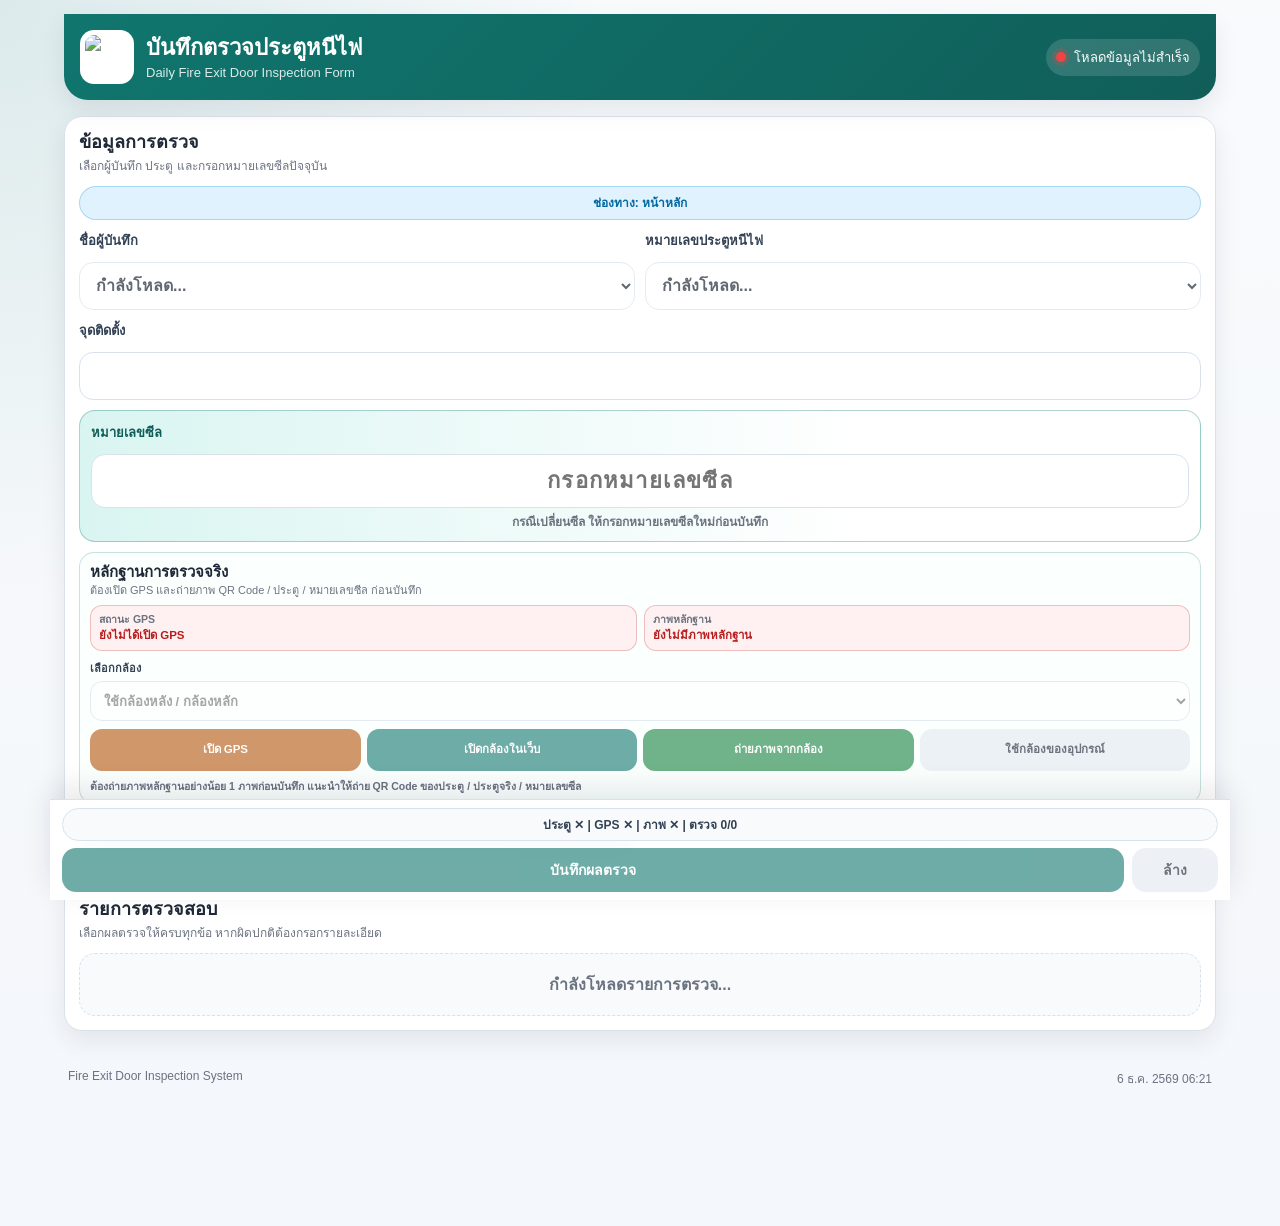
==== commit 7c55a625: "Update check.html" ====
--- a/check.html
+++ b/check.html
@@ -16,11 +16,18 @@
     /************************************************************
      * check.html
      * Mobile-first Fire Exit Door Inspection Form
-     * Compact Version
+     * ปรับปรุง:
+     * - เข้าจาก QR ได้ / เข้าจากหน้าหลักได้
+     * - ถ้าเข้าจาก QR จะล็อกประตู
+     * - บังคับ GPS ก่อนบันทึก
+     * - บังคับภาพหลักฐานอย่างน้อย 1 ภาพ
+     * - แนะนำภาพ QR Code / ประตู / หมายเลขซีล
+     * - ส่ง inspectSource = qr / home / manual
+     * - แถบล่างมือถือเล็กลง ไม่รก
      ************************************************************/
 
     body {
-      padding-bottom: 118px;
+      padding-bottom: 104px;
     }
 
     .check-layout {
@@ -83,6 +90,40 @@
 
     .field select {
       cursor: pointer;
+    }
+
+    .locked-by-qr {
+      background: #ecfdf5 !important;
+      color: #115e59 !important;
+      border-color: rgba(15, 118, 110, 0.35) !important;
+    }
+
+    .source-pill {
+      grid-column: 1 / -1;
+      min-height: 34px;
+      border-radius: 999px;
+      border: 1px solid var(--line);
+      background: #f8fafc;
+      color: #475569;
+      font-size: 12px;
+      font-weight: 900;
+      display: inline-flex;
+      align-items: center;
+      justify-content: center;
+      text-align: center;
+      padding: 6px 10px;
+    }
+
+    .source-pill.qr {
+      border-color: rgba(15, 118, 110, 0.30);
+      background: var(--primary-soft);
+      color: var(--primary-dark);
+    }
+
+    .source-pill.home {
+      border-color: rgba(2, 132, 199, 0.25);
+      background: #e0f2fe;
+      color: #0369a1;
     }
 
     .seal-box {
@@ -116,10 +157,6 @@
       text-align: center;
       line-height: 1.35;
     }
-
-    /************************************************************
-     * Compact Door Info
-     ************************************************************/
 
     .door-info-box {
       border: 1px solid rgba(15, 118, 110, 0.25);
@@ -148,10 +185,6 @@
       overflow-wrap: anywhere;
     }
 
-    /************************************************************
-     * Evidence Compact UI
-     ************************************************************/
-
     .evidence-card {
       margin-top: 10px;
       padding: 10px;
@@ -324,10 +357,6 @@
       line-height: 1.35;
     }
 
-    /************************************************************
-     * Top action
-     ************************************************************/
-
     .top-action-mini {
       display: grid;
       grid-template-columns: 1fr 1fr;
@@ -340,10 +369,6 @@
       border-radius: 13px;
       font-size: 13px;
     }
-
-    /************************************************************
-     * Compact Checklist
-     ************************************************************/
 
     .checklist-wrap {
       display: grid;
@@ -488,78 +513,64 @@
       box-shadow: 0 0 0 4px rgba(185, 28, 28, 0.12);
     }
 
-    /************************************************************
-     * Bottom Save Bar
-     ************************************************************/
-
     .bottom-save-bar {
       position: fixed;
       left: 50%;
       bottom: 0;
       transform: translateX(-50%);
-      width: min(100%, 760px);
+      width: min(1180px, 100%);
+      background: rgba(255, 255, 255, 0.96);
+      border-top: 1px solid var(--line);
+      box-shadow: 0 -10px 28px rgba(15, 23, 42, 0.10);
+      padding: 8px 12px calc(8px + env(safe-area-inset-bottom));
       z-index: 50;
-      background: rgba(244, 247, 251, 0.96);
-      backdrop-filter: blur(12px);
-      border-top: 1px solid rgba(217, 226, 236, 0.9);
-      box-shadow: 0 -8px 24px rgba(15, 23, 42, 0.12);
-      padding: 7px 9px calc(7px + env(safe-area-inset-bottom));
-      display: grid;
-      gap: 6px;
+      backdrop-filter: blur(10px);
     }
 
     .progress-line {
-      font-size: 11px;
+      min-height: 28px;
+      border: 1px solid var(--line);
+      background: #f8fafc;
       color: #334155;
+      border-radius: 999px;
+      padding: 6px 10px;
+      font-size: 12px;
+      font-weight: 900;
       text-align: center;
-      font-weight: 900;
-      line-height: 1.2;
+      margin-bottom: 7px;
+      overflow-wrap: anywhere;
     }
 
     .save-row {
       display: grid;
-      grid-template-columns: 1.35fr 0.75fr;
-      gap: 7px;
+      grid-template-columns: minmax(0, 1fr) 86px;
+      gap: 8px;
     }
 
     .save-row .btn {
-      min-height: 46px;
-      border-radius: 13px;
+      min-height: 44px;
+      border-radius: 14px;
       font-size: 14px;
       font-weight: 900;
-      touch-action: manipulation;
+    }
+
+    #btnSave.ready {
+      box-shadow: 0 0 0 4px rgba(15, 118, 110, 0.15);
     }
 
     .quick-nav {
-      display: grid;
-      grid-template-columns: repeat(3, minmax(0, 1fr));
-      gap: 6px;
-    }
-
-    .page-link-btn {
-      min-height: 31px;
-      border-radius: 11px;
-      background: #e2e8f0;
-      color: #0f172a;
-      text-decoration: none;
-      display: inline-flex;
-      align-items: center;
-      justify-content: center;
-      font-weight: 900;
-      font-size: 11px;
-      padding: 5px;
-      text-align: center;
+      display: none;
     }
 
     .swal2-popup {
       border-radius: 18px !important;
     }
 
-    /************************************************************
-     * Compact Header
-     ************************************************************/
-
     @media (max-width: 640px) {
+      body {
+        padding-bottom: 98px;
+      }
+
       .app-header {
         padding: 10px 12px;
         border-radius: 0 0 18px 18px;
@@ -597,16 +608,6 @@
         width: 8px;
         height: 8px;
       }
-    }
-
-    /************************************************************
-     * Mobile Compact
-     ************************************************************/
-
-    @media (max-width: 640px) {
-      body {
-        padding-bottom: 118px;
-      }
 
       .app-shell {
         padding-left: 10px;
@@ -638,11 +639,6 @@
         border-radius: 12px;
       }
 
-      .field.full,
-      .seal-box {
-        grid-column: 1 / -1;
-      }
-
       .seal-box {
         padding: 9px;
         border-radius: 13px;
@@ -688,27 +684,27 @@
         max-height: 190px;
       }
 
+      .bottom-save-bar {
+        padding-left: 8px;
+        padding-right: 8px;
+      }
+
+      .progress-line {
+        font-size: 11.5px;
+        padding: 5px 8px;
+      }
+
+      .save-row {
+        grid-template-columns: minmax(0, 1fr) 74px;
+      }
+
       .save-row .btn {
-        min-height: 44px;
+        min-height: 42px;
         font-size: 13px;
       }
-
-      .page-link-btn {
-        min-height: 30px;
-        font-size: 10.5px;
-      }
     }
 
     @media (max-width: 430px) {
-      .form-grid {
-        grid-template-columns: repeat(2, minmax(0, 1fr));
-      }
-
-      .field.full,
-      .seal-box {
-        grid-column: 1 / -1;
-      }
-
       .door-info-box {
         grid-template-columns: 58px minmax(0, 1fr);
         padding: 7px 9px;
@@ -722,10 +718,6 @@
         font-size: 11px;
       }
 
-      .evidence-status-grid {
-        grid-template-columns: repeat(2, minmax(0, 1fr));
-      }
-
       .camera-control-grid {
         grid-template-columns: repeat(2, minmax(0, 1fr));
       }
@@ -736,7 +728,7 @@
       }
 
       .evidence-help {
-        display: none;
+        font-size: 10px;
       }
 
       .check-title-row {
@@ -757,40 +749,15 @@
         min-height: 40px;
         font-size: 12.5px;
       }
-
-      .save-row {
-        grid-template-columns: 1fr 0.72fr;
-      }
-
-      .quick-nav {
-        grid-template-columns: repeat(3, minmax(0, 1fr));
-      }
-
-      .page-link-btn {
-        font-size: 10.5px;
-      }
     }
 
     @media (max-width: 360px) {
       body {
-        padding-bottom: 150px;
-      }
-
-      .check-title-row {
-        grid-template-columns: 24px minmax(0, 1fr) auto;
-      }
-
-      .camera-control-grid {
-        grid-template-columns: repeat(2, minmax(0, 1fr));
-      }
-
-      .camera-control-grid .btn {
-        min-height: 38px;
-        font-size: 10.5px;
+        padding-bottom: 104px;
       }
 
       .save-row {
-        grid-template-columns: 1fr 0.68fr;
+        grid-template-columns: 1fr 70px;
       }
     }
   </style>
@@ -825,6 +792,10 @@
         </div>
 
         <div class="form-grid">
+          <div id="sourcePill" class="source-pill home">
+            ช่องทาง: หน้าหลัก
+          </div>
+
           <label class="field">
             <span>ชื่อผู้บันทึก</span>
             <select id="inspectorSelect">
@@ -930,7 +901,7 @@
             </div>
 
             <div class="evidence-help">
-              กรณีเปิดกล้องในเว็บไม่ได้ ให้กด “ใช้กล้องของอุปกรณ์” ระบบจะเปิดกล้องของมือถือหรือให้เลือกภาพจากเครื่องแทน
+              ต้องถ่ายภาพหลักฐานอย่างน้อย 1 ภาพก่อนบันทึก แนะนำให้ถ่าย QR Code ของประตู / ประตูจริง / หมายเลขซีล
             </div>
           </div>
         </div>
@@ -962,7 +933,7 @@
 
     <section class="bottom-save-bar">
       <div id="progressLine" class="progress-line">
-        ยังไม่ได้เลือกรายการตรวจ
+        ประตู ✕ | GPS ✕ | ภาพ ✕ | ตรวจ 0/0
       </div>
 
       <div class="save-row">
@@ -999,6 +970,9 @@
       selectedDoorId: '',
       items: [],
 
+      inspectSource: 'home',
+      isQrMode: false,
+
       gps: null,
       evidenceImage: null,
       cameraStream: null,
@@ -1011,6 +985,7 @@
       apiStatusDot: document.getElementById('apiStatusDot'),
       apiStatusText: document.getElementById('apiStatusText'),
 
+      sourcePill: document.getElementById('sourcePill'),
       inspectorSelect: document.getElementById('inspectorSelect'),
       doorSelect: document.getElementById('doorSelect'),
       locationInput: document.getElementById('locationInput'),
@@ -1064,22 +1039,60 @@
       }
 
       updateFooterTime();
+      parseEntryParams();
       bindEvents();
 
+      await loadOptions();
+    }
+
+    function parseEntryParams() {
       const params = new URLSearchParams(window.location.search);
-      state.selectedDoorId = params.get('doorId') || params.get('door') || '';
-
-      await loadOptions();
+
+      state.selectedDoorId = String(params.get('doorId') || params.get('door') || '').trim();
+
+      const sourceParam = String(
+        params.get('source') ||
+        params.get('from') ||
+        params.get('mode') ||
+        ''
+      ).trim().toLowerCase();
+
+      /*
+       * กรณี QR เดิมอาจมีแค่ ?doorId=D01 ไม่มี source=qr
+       * ถ้ามี doorId แต่ไม่ระบุ source ให้ถือเป็น qr เพื่อป้องกันการเปลี่ยนประตู
+       */
+      state.inspectSource = normalizeInspectSourceForCheck(
+        sourceParam || (state.selectedDoorId ? 'qr' : 'home')
+      );
+
+      state.isQrMode = state.inspectSource === 'qr' && !!state.selectedDoorId;
     }
 
     function bindEvents() {
       el.doorSelect.addEventListener('change', () => {
+        if (state.isQrMode) {
+          el.doorSelect.value = state.selectedDoorId;
+
+          Swal.fire({
+            icon: 'warning',
+            title: 'เปลี่ยนประตูไม่ได้',
+            text: 'หน้านี้เปิดจาก QR Code จึงล็อกหมายเลขประตูไว้',
+            confirmButtonText: 'ตกลง'
+          });
+
+          return;
+        }
+
         selectDoor(el.doorSelect.value);
+        updateProgress();
       });
 
       el.sealNoInput.addEventListener('input', () => {
         el.sealNoInput.value = el.sealNoInput.value.replace(/\D/g, '');
+        updateProgress();
       });
+
+      el.inspectorSelect.addEventListener('change', updateProgress);
 
       el.btnSetAllNormalTop.addEventListener('click', setAllNormal);
       el.btnScrollToMissing.addEventListener('click', scrollToFirstMissing);
@@ -1125,22 +1138,55 @@
         renderChecklist();
 
         if (state.selectedDoorId) {
-          const found = state.doors.find(d => d.doorId === state.selectedDoorId);
+          const found = state.doors.find(d => String(d.doorId) === String(state.selectedDoorId));
 
           if (found) {
-            el.doorSelect.value = state.selectedDoorId;
-            selectDoor(state.selectedDoorId);
+            el.doorSelect.value = found.doorId;
+            selectDoor(found.doorId);
+          } else {
+            Swal.fire({
+              icon: 'warning',
+              title: 'ไม่พบประตูจาก QR/URL',
+              text: `ไม่พบหมายเลขประตู ${state.selectedDoorId} ใน Sheet1`,
+              confirmButtonText: 'ตกลง'
+            });
+
+            state.isQrMode = false;
+            state.inspectSource = 'home';
           }
         }
 
+        applyEntryModeUI();
         setApiStatus('ok', 'พร้อมบันทึกข้อมูล');
         setFormDisabled(false);
+        applyEntryModeUI();
+        updateProgress();
 
       } catch (err) {
         console.error(err);
         setApiStatus('danger', 'โหลดข้อมูลไม่สำเร็จ');
         showError(err.message || 'โหลดข้อมูลไม่สำเร็จ');
-      }
+        setFormDisabled(false);
+      }
+    }
+
+    function applyEntryModeUI() {
+      if (state.isQrMode) {
+        el.doorSelect.disabled = true;
+        el.doorSelect.classList.add('locked-by-qr');
+
+        el.sourcePill.className = 'source-pill qr';
+        el.sourcePill.textContent = `ช่องทาง: QR Code | ล็อกประตู ${state.selectedDoorId || '-'}`;
+
+      } else {
+        el.doorSelect.disabled = false;
+        el.doorSelect.classList.remove('locked-by-qr');
+
+        el.sourcePill.className = 'source-pill home';
+        el.sourcePill.textContent = 'ช่องทาง: หน้าหลัก / เลือกประตูเอง';
+      }
+
+      updateProgress();
     }
 
     function renderNames() {
@@ -1173,6 +1219,8 @@
     function renderChecklist() {
       if (!state.checklist.length) {
         el.checklistWrap.innerHTML = '<div class="empty-state">ไม่พบรายการตรวจในชีท Checklist</div>';
+        state.items = [];
+        updateProgress();
         return;
       }
 
@@ -1226,6 +1274,8 @@
       el.checklistWrap.querySelectorAll('textarea[data-detail-index]').forEach(textarea => {
         textarea.addEventListener('input', () => {
           const index = Number(textarea.dataset.detailIndex);
+          if (!state.items[index]) return;
+
           state.items[index].detail = textarea.value.trim();
           updateItemFinalText(index);
           updateProgress();
@@ -1236,12 +1286,15 @@
     }
 
     function selectDoor(doorId) {
-      const door = state.doors.find(d => d.doorId === doorId);
+      state.selectedDoorId = String(doorId || '').trim();
+
+      const door = state.doors.find(d => String(d.doorId) === String(doorId));
 
       if (!door) {
         el.locationInput.value = '';
         el.doorInfoBox.style.display = 'none';
         el.viewDoorLink.href = CONFIG.ROUTES && CONFIG.ROUTES.VIEW ? CONFIG.ROUTES.VIEW : 'view.html';
+        updateProgress();
         return;
       }
 
@@ -1252,6 +1305,8 @@
 
       const viewRoute = CONFIG.ROUTES && CONFIG.ROUTES.VIEW ? CONFIG.ROUTES.VIEW : 'view.html';
       el.viewDoorLink.href = `${viewRoute}?doorId=${encodeURIComponent(door.doorId)}`;
+
+      updateProgress();
     }
 
     function setItemValue(index, type) {
@@ -1376,8 +1431,10 @@
 
     async function requestGps() {
       if (!navigator.geolocation) {
+        state.gps = null;
         updateGpsStatus(false, 'อุปกรณ์นี้ไม่รองรับ GPS');
         showWarn('อุปกรณ์นี้ไม่รองรับ GPS');
+        updateProgress();
         return null;
       }
 
@@ -1393,19 +1450,24 @@
         });
 
         const coords = position.coords || {};
+        const accuracy = Number(coords.accuracy || 0);
 
         state.gps = {
           lat: String(coords.latitude || ''),
           lng: String(coords.longitude || ''),
           accuracy: String(coords.accuracy || ''),
-          timestamp: formatDateTimeForPayload(new Date())
+          timestamp: formatDateTimeForPayload(new Date()),
+          status: accuracy && accuracy > 100 ? 'GPS_LOW_ACCURACY' : 'GPS_OK'
         };
 
         updateGpsStatus(
           true,
-          `พร้อมใช้งาน | แม่นยำ ${Math.round(Number(coords.accuracy || 0)) || '-'} ม.`
+          accuracy && accuracy > 100
+            ? `เปิด GPS แล้ว | ความแม่นยำต่ำ ${Math.round(accuracy)} ม.`
+            : `เปิด GPS แล้ว | แม่นยำ ${Math.round(accuracy) || '-'} ม.`
         );
 
+        updateProgress();
         return state.gps;
 
       } catch (err) {
@@ -1423,6 +1485,7 @@
 
         state.gps = null;
         updateGpsStatus(false, message);
+        updateProgress();
         showWarn(message);
 
         return null;
@@ -1541,7 +1604,9 @@
 
         el.evidencePreview.src = dataUrl;
         el.evidencePreviewWrap.classList.add('show');
+
         updateEvidenceStatus(true, 'มีภาพหลักฐานแล้ว');
+        updateProgress();
 
         Swal.fire({
           toast: true,
@@ -1580,7 +1645,9 @@
 
         el.evidencePreview.src = dataUrl;
         el.evidencePreviewWrap.classList.add('show');
+
         updateEvidenceStatus(true, 'มีภาพหลักฐานแล้ว');
+        updateProgress();
 
       } catch (err) {
         console.error(err);
@@ -1674,70 +1741,25 @@
       });
     }
 
-    function formatDateTimeForPayload(date) {
-      const d = date || new Date();
-
-      const dd = String(d.getDate()).padStart(2, '0');
-      const mm = String(d.getMonth() + 1).padStart(2, '0');
-      const yyyy = String(d.getFullYear());
-
-      const hh = String(d.getHours()).padStart(2, '0');
-      const mi = String(d.getMinutes()).padStart(2, '0');
-      const ss = String(d.getSeconds()).padStart(2, '0');
-
-      return `${dd}/${mm}/${yyyy} ${hh}:${mi}:${ss}`;
-    }
-
     async function saveInspection() {
-      const inspector = el.inspectorSelect.value.trim();
-      const doorId = el.doorSelect.value.trim();
-      const sealNo = el.sealNoInput.value.trim();
-      const door = state.doors.find(d => d.doorId === doorId);
-      const location = door ? door.location : el.locationInput.value.trim();
-
-      if (!inspector) {
-        showWarn('กรุณาเลือกชื่อผู้บันทึก');
-        el.inspectorSelect.focus();
-        return;
-      }
-
-      if (!doorId) {
-        showWarn('กรุณาเลือกหมายเลขประตูหนีไฟ');
-        el.doorSelect.focus();
-        return;
-      }
-
-      if (!sealNo) {
-        showWarn('กรุณากรอกหมายเลขซีล');
-        el.sealNoInput.focus();
-        return;
-      }
-
-      if (!/^[0-9]+$/.test(sealNo)) {
-        showWarn('หมายเลขซีลต้องเป็นตัวเลขเท่านั้น');
-        el.sealNoInput.focus();
-        return;
-      }
+      const doorId = String(el.doorSelect.value || state.selectedDoorId || '').trim();
+      const location = String(el.locationInput.value || '').trim();
+      const sealNo = String(el.sealNoInput.value || '').trim();
+      const inspector = String(el.inspectorSelect.value || '').trim();
 
       if (!state.gps || !state.gps.lat || !state.gps.lng) {
         const gps = await requestGps();
 
         if (!gps || !gps.lat || !gps.lng) {
-          showWarn('กรุณาเปิด GPS ก่อนบันทึก');
+          showMissingList(['เปิด GPS และอนุญาตตำแหน่งก่อนบันทึก']);
           return;
         }
       }
 
-      if (!state.evidenceImage || !state.evidenceImage.base64) {
-        showWarn('กรุณาถ่ายภาพหลักฐาน QR Code / ประตู / หมายเลขซีล ก่อนบันทึก');
-        return;
-      }
-
-      const validation = validateItems();
-
-      if (!validation.ok) {
-        showWarn(validation.message);
-        focusItem(validation.index);
+      const missing = getFormMissingList();
+
+      if (missing.length) {
+        showMissingList(missing);
         return;
       }
 
@@ -1752,7 +1774,8 @@
             <b>จุดติดตั้ง:</b> ${escapeHtml(location || '-')}<br>
             <b>หมายเลขซีล:</b> ${escapeHtml(sealNo)}<br>
             <b>ผู้บันทึก:</b> ${escapeHtml(inspector)}<br>
-            <b>GPS:</b> ${state.gps ? 'พร้อม' : 'ไม่พร้อม'}<br>
+            <b>ช่องทาง:</b> ${state.inspectSource === 'qr' ? 'QR Code' : 'หน้าหลัก'}<br>
+            <b>GPS:</b> ${escapeHtml(state.gps ? state.gps.status || 'พร้อม' : 'ไม่พร้อม')}<br>
             <b>ภาพหลักฐาน:</b> ${state.evidenceImage ? 'มีแล้ว' : 'ไม่มี'}<br>
             <b>ผิดปกติ:</b> ${abnormalCount} รายการ
           </div>
@@ -1771,12 +1794,14 @@
         sealNo,
         inspector,
         device: navigator.userAgent || '',
+        inspectSource: state.inspectSource,
 
         gps: {
           lat: state.gps.lat,
           lng: state.gps.lng,
           accuracy: state.gps.accuracy || '',
-          timestamp: state.gps.timestamp || formatDateTimeForPayload(new Date())
+          timestamp: state.gps.timestamp || formatDateTimeForPayload(new Date()),
+          status: state.gps.status || ''
         },
 
         evidenceImage: {
@@ -1823,7 +1848,8 @@
               <b>ประตู:</b> ${escapeHtml(result.doorId || doorId)}<br>
               <b>เวลา:</b> ${escapeHtml(result.timestamp || '-')}<br>
               <b>ผลรวม:</b> ${escapeHtml(result.result || '-')}<br>
-              <b>GPS:</b> บันทึกแล้ว<br>
+              <b>GPS:</b> ${escapeHtml(result.gps && result.gps.status ? result.gps.status : 'บันทึกแล้ว')}<br>
+              <b>ช่องทาง:</b> ${escapeHtml(result.inspectSource || state.inspectSource)}<br>
               <b>รูปหลักฐาน ID:</b> ${escapeHtml(result.evidence && result.evidence.fileId ? result.evidence.fileId : '-')}
             </div>
           `,
@@ -1840,7 +1866,58 @@
 
       } finally {
         setFormDisabled(false);
-      }
+        applyEntryModeUI();
+      }
+    }
+
+    function getFormMissingList() {
+      const missing = [];
+
+      const doorId = String(el.doorSelect.value || state.selectedDoorId || '').trim();
+      const inspector = String(el.inspectorSelect.value || '').trim();
+      const sealNo = String(el.sealNoInput.value || '').trim();
+
+      if (!doorId) missing.push('เลือกหมายเลขประตูหนีไฟ');
+      if (!inspector) missing.push('เลือกชื่อผู้บันทึก');
+      if (!sealNo) missing.push('กรอกหมายเลขซีล');
+
+      if (sealNo && !/^[0-9]+$/.test(sealNo)) {
+        missing.push('หมายเลขซีลต้องเป็นตัวเลขเท่านั้น');
+      }
+
+      if (!state.gps || !state.gps.lat || !state.gps.lng) {
+        missing.push('เปิด GPS และอนุญาตตำแหน่ง');
+      }
+
+      if (!state.evidenceImage || !state.evidenceImage.base64) {
+        missing.push('ถ่ายภาพหลักฐาน QR Code / ประตู / หมายเลขซีล อย่างน้อย 1 ภาพ');
+      }
+
+      const validation = validateItems();
+
+      if (!validation.ok) {
+        missing.push(validation.message);
+      }
+
+      return missing;
+    }
+
+    function showMissingList(items) {
+      const list = Array.isArray(items) ? items.filter(Boolean) : [];
+
+      Swal.fire({
+        icon: 'warning',
+        title: 'ยังบันทึกไม่ได้',
+        html: `
+          <div style="text-align:left;line-height:1.65">
+            <div style="margin-bottom:8px;">กรุณาดำเนินการให้ครบก่อนบันทึก:</div>
+            <ul style="margin:0;padding-left:20px;">
+              ${list.map(item => `<li>${escapeHtml(item)}</li>`).join('')}
+            </ul>
+          </div>
+        `,
+        confirmButtonText: 'ตกลง'
+      });
     }
 
     function resetAfterSave() {
@@ -1866,6 +1943,7 @@
 
       renderChecklist();
       updateProgress();
+      applyEntryModeUI();
     }
 
     function validateItems() {
@@ -1888,7 +1966,7 @@
           };
         }
 
-        if (item.isAbnormal && item.requireDetail && !item.detail.trim()) {
+        if (item.isAbnormal && item.requireDetail && !String(item.detail || '').trim()) {
           return {
             ok: false,
             message: `กรุณาระบุรายละเอียดผิดปกติข้อ ${item.no || i + 1}: ${item.title}`,
@@ -1918,17 +1996,29 @@
     }
 
     function updateProgress() {
+      const doorReady = !!String(el.doorSelect.value || state.selectedDoorId || '').trim();
+      const gpsReady = !!(state.gps && state.gps.lat && state.gps.lng);
+      const evidenceReady = !!(state.evidenceImage && state.evidenceImage.base64);
+
       const total = state.items.length;
-      const selected = state.items.filter(item => !!item.value).length;
-      const abnormal = state.items.filter(item => item.isAbnormal).length;
-      const missing = Math.max(total - selected, 0);
-
-      el.progressLine.textContent = `เลือกแล้ว ${selected}/${total} | เหลือ ${missing} | ผิดปกติ ${abnormal}`;
+      const checked = state.items.filter(item => !!item.value).length;
+
+      const parts = [
+        `ประตู ${doorReady ? '✓' : '✕'}`,
+        `GPS ${gpsReady ? '✓' : '✕'}`,
+        `ภาพ ${evidenceReady ? '✓' : '✕'}`,
+        `ตรวจ ${checked}/${total || 0}`
+      ];
+
+      el.progressLine.textContent = parts.join(' | ');
+
+      const ready = doorReady && gpsReady && evidenceReady && total > 0 && checked === total;
+      el.btnSave.classList.toggle('ready', ready);
     }
 
     function setFormDisabled(disabled) {
       el.inspectorSelect.disabled = disabled;
-      el.doorSelect.disabled = disabled;
+      el.doorSelect.disabled = disabled || state.isQrMode;
       el.locationInput.disabled = disabled;
       el.sealNoInput.disabled = disabled;
       el.btnSave.disabled = disabled;
@@ -1956,6 +2046,29 @@
       return s;
     }
 
+    function normalizeInspectSourceForCheck(value) {
+      const text = String(value || '').trim().toLowerCase();
+
+      if (text === 'qr' || text === 'qrcode' || text === 'qr_code') return 'qr';
+      if (text === 'home' || text === 'index' || text === 'dashboard') return 'home';
+
+      return text || 'home';
+    }
+
+    function formatDateTimeForPayload(date) {
+      const d = date || new Date();
+
+      const dd = String(d.getDate()).padStart(2, '0');
+      const mm = String(d.getMonth() + 1).padStart(2, '0');
+      const yyyy = String(d.getFullYear());
+
+      const hh = String(d.getHours()).padStart(2, '0');
+      const mi = String(d.getMinutes()).padStart(2, '0');
+      const ss = String(d.getSeconds()).padStart(2, '0');
+
+      return `${dd}/${mm}/${yyyy} ${hh}:${mi}:${ss}`;
+    }
+
     function updateFooterTime() {
       const now = new Date();
       el.footerTime.textContent = now.toLocaleString('th-TH', {
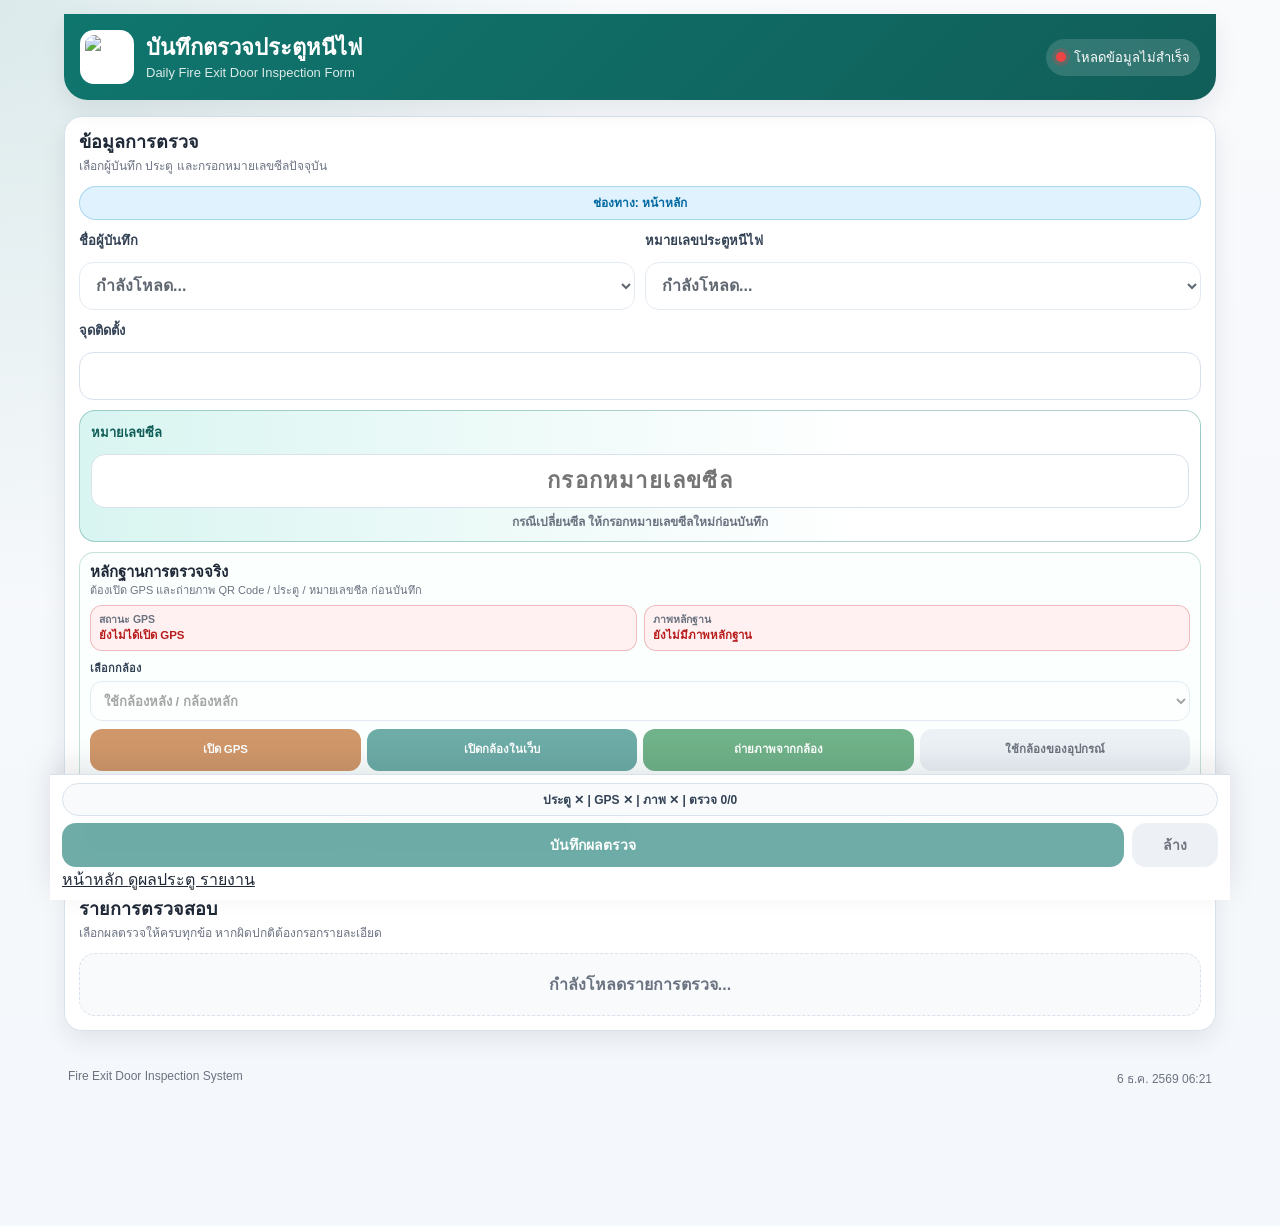
==== commit 6e047bba: "Update check.html" ====
--- a/check.html
+++ b/check.html
@@ -559,9 +559,20 @@
     }
 
     .quick-nav {
-      display: none;
-    }
-
+  display: none;
+}
+
+/*
+ * ซ่อนองค์ประกอบนำทางเฉพาะเมื่อเปิดจาก QR Code
+ * ไม่กระทบปุ่ม GPS กล้อง Checklist บันทึก และล้างแบบฟอร์ม
+ */
+[data-hide-in-qr] {
+  display: revert;
+}
+
+body.qr-entry-mode [data-hide-in-qr] {
+  display: none !important;
+}
     .swal2-popup {
       border-radius: 18px !important;
     }
@@ -946,11 +957,23 @@
         </button>
       </div>
 
-      <div class="quick-nav">
-        <a class="page-link-btn" href="index.html">หน้าหลัก</a>
-        <a id="viewDoorLink" class="page-link-btn" href="view.html">ดูผลประตู</a>
-        <a class="page-link-btn" href="report.html">รายงาน</a>
-      </div>
+     <div id="quickNav" class="quick-nav" data-hide-in-qr>
+  <a class="page-link-btn" href="index.html">
+    หน้าหลัก
+  </a>
+
+  <a
+    id="viewDoorLink"
+    class="page-link-btn"
+    href="view.html"
+  >
+    ดูผลประตู
+  </a>
+
+  <a class="page-link-btn" href="report.html">
+    รายงาน
+  </a>
+</div>
     </section>
 
     <footer class="app-footer">
@@ -1003,7 +1026,8 @@
       btnReset: document.getElementById('btnReset'),
 
       progressLine: document.getElementById('progressLine'),
-      viewDoorLink: document.getElementById('viewDoorLink'),
+quickNav: document.getElementById('quickNav'),
+viewDoorLink: document.getElementById('viewDoorLink'),
 
       gpsStatusBox: document.getElementById('gpsStatusBox'),
       gpsStatusText: document.getElementById('gpsStatusText'),
@@ -1170,24 +1194,75 @@
       }
     }
 
-    function applyEntryModeUI() {
-      if (state.isQrMode) {
-        el.doorSelect.disabled = true;
-        el.doorSelect.classList.add('locked-by-qr');
-
-        el.sourcePill.className = 'source-pill qr';
-        el.sourcePill.textContent = `ช่องทาง: QR Code | ล็อกประตู ${state.selectedDoorId || '-'}`;
-
-      } else {
-        el.doorSelect.disabled = false;
-        el.doorSelect.classList.remove('locked-by-qr');
-
-        el.sourcePill.className = 'source-pill home';
-        el.sourcePill.textContent = 'ช่องทาง: หน้าหลัก / เลือกประตูเอง';
-      }
-
-      updateProgress();
-    }
+   function applyEntryModeUI() {
+  const isQrMode =
+    state.isQrMode === true &&
+    String(state.selectedDoorId || '').trim() !== '';
+
+  /*
+   * เพิ่ม class ที่ body เพื่อควบคุมองค์ประกอบทั้งหมด
+   * ที่กำหนด data-hide-in-qr
+   */
+  document.body.classList.toggle(
+    'qr-entry-mode',
+    isQrMode
+  );
+
+  /*
+   * ป้องกันกรณี browser หรือ CSS ภายนอกทำให้เมนูกลับมาแสดง
+   */
+  document
+    .querySelectorAll('[data-hide-in-qr]')
+    .forEach(element => {
+      element.hidden = isQrMode;
+      element.setAttribute(
+        'aria-hidden',
+        isQrMode ? 'true' : 'false'
+      );
+    });
+
+  if (isQrMode) {
+    /*
+     * โหมดสแกน QR:
+     * - ล็อกประตู
+     * - ซ่อนปุ่มไปหน้าอื่น
+     * - คงปุ่มตรวจและบันทึกทั้งหมด
+     */
+    el.doorSelect.value =
+      state.selectedDoorId;
+
+    el.doorSelect.disabled = true;
+    el.doorSelect.classList.add(
+      'locked-by-qr'
+    );
+
+    el.sourcePill.className =
+      'source-pill qr';
+
+    el.sourcePill.textContent =
+      `ช่องทาง: QR Code | ล็อกประตู ${
+        state.selectedDoorId || '-'
+      }`;
+
+  } else {
+    /*
+     * โหมดเข้าจากหน้าหลัก:
+     * แสดงปุ่มและใช้งานตามเดิมทั้งหมด
+     */
+    el.doorSelect.disabled = false;
+    el.doorSelect.classList.remove(
+      'locked-by-qr'
+    );
+
+    el.sourcePill.className =
+      'source-pill home';
+
+    el.sourcePill.textContent =
+      'ช่องทาง: หน้าหลัก / เลือกประตูเอง';
+  }
+
+  updateProgress();
+}
 
     function renderNames() {
       if (!state.names.length) {
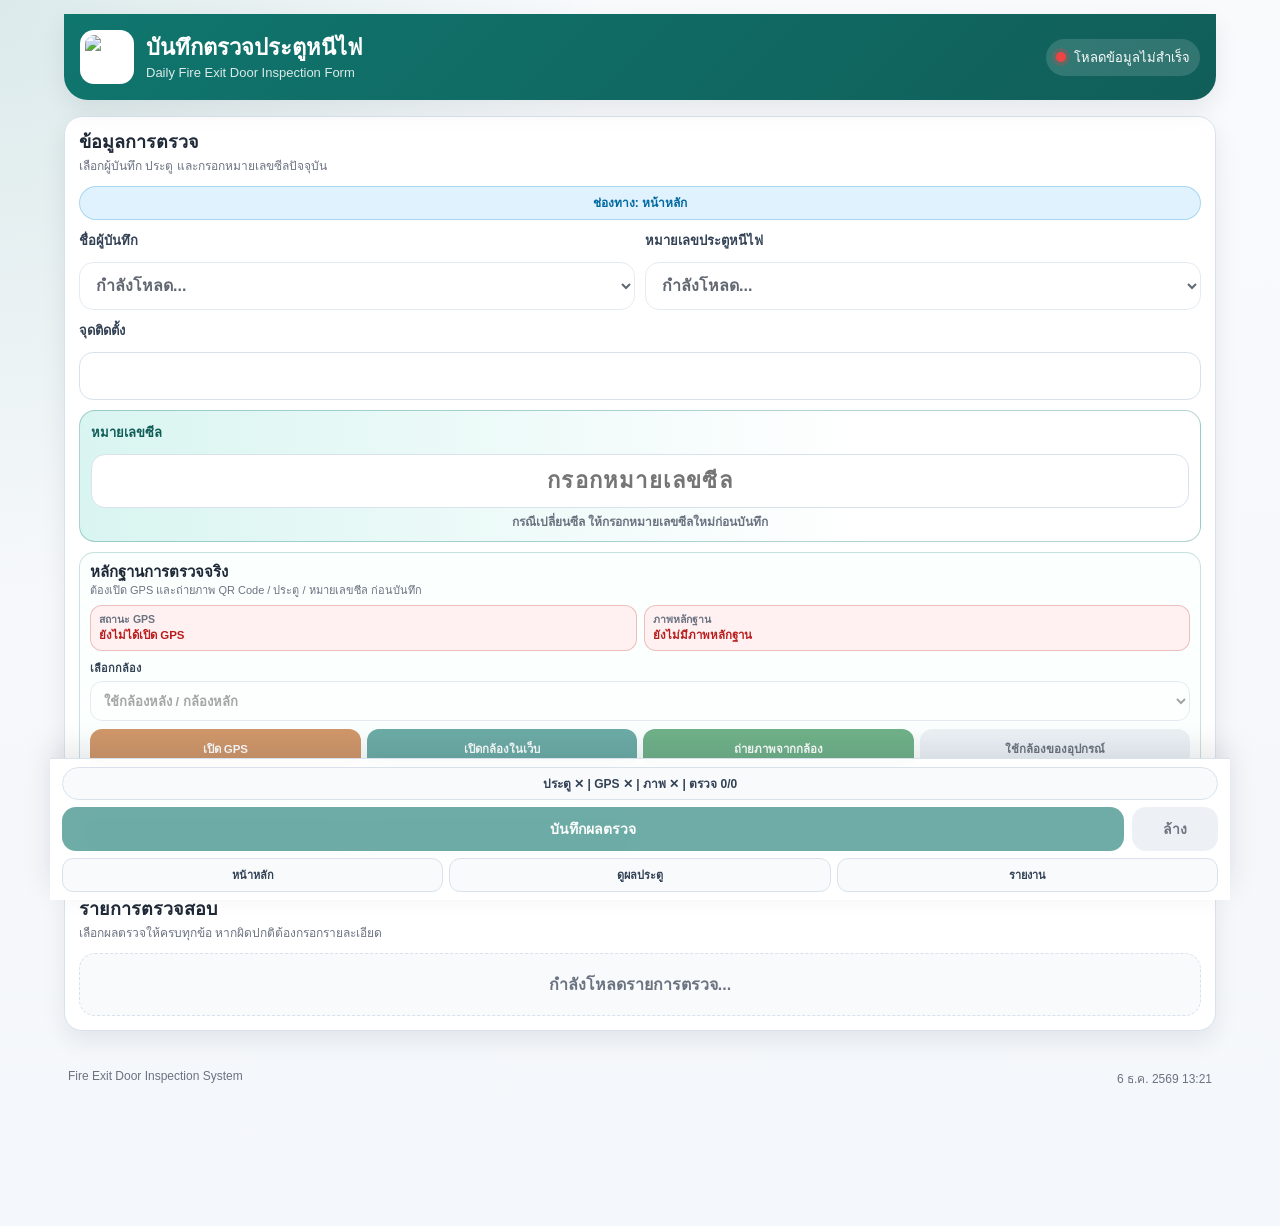
==== commit 40594699: "Update check.html" ====
--- a/check.html
+++ b/check.html
@@ -2,7 +2,10 @@
 <html lang="th">
 <head>
   <meta charset="UTF-8" />
-  <meta name="viewport" content="width=device-width, initial-scale=1.0, viewport-fit=cover" />
+  <meta
+    name="viewport"
+    content="width=device-width, initial-scale=1.0, viewport-fit=cover"
+  />
 
   <title>บันทึกตรวจประตูหนีไฟ</title>
 
@@ -16,14 +19,13 @@
     /************************************************************
      * check.html
      * Mobile-first Fire Exit Door Inspection Form
-     * ปรับปรุง:
+     *
      * - เข้าจาก QR ได้ / เข้าจากหน้าหลักได้
      * - ถ้าเข้าจาก QR จะล็อกประตู
+     * - โหมด QR ซ่อนปุ่มนำทางทั้งหมด
      * - บังคับ GPS ก่อนบันทึก
      * - บังคับภาพหลักฐานอย่างน้อย 1 ภาพ
-     * - แนะนำภาพ QR Code / ประตู / หมายเลขซีล
      * - ส่ง inspectSource = qr / home / manual
-     * - แถบล่างมือถือเล็กลง ไม่รก
      ************************************************************/
 
     body {
@@ -559,20 +561,36 @@
     }
 
     .quick-nav {
-  display: none;
-}
-
-/*
- * ซ่อนองค์ประกอบนำทางเฉพาะเมื่อเปิดจาก QR Code
- * ไม่กระทบปุ่ม GPS กล้อง Checklist บันทึก และล้างแบบฟอร์ม
- */
-[data-hide-in-qr] {
-  display: revert;
-}
-
-body.qr-entry-mode [data-hide-in-qr] {
-  display: none !important;
-}
+      margin-top: 7px;
+      display: grid;
+      grid-template-columns: repeat(3, minmax(0, 1fr));
+      gap: 6px;
+    }
+
+    .quick-nav .page-link-btn {
+      min-height: 34px;
+      border: 1px solid var(--line);
+      border-radius: 11px;
+      background: #f8fafc;
+      color: #334155;
+      text-decoration: none;
+      display: inline-flex;
+      align-items: center;
+      justify-content: center;
+      padding: 6px 8px;
+      font-size: 11px;
+      font-weight: 900;
+      text-align: center;
+    }
+
+    /*
+     * ปิดเมนูนำทางหลายชั้นในโหมด QR
+     */
+    .quick-nav[hidden],
+    body.qr-entry-mode [data-hide-in-qr] {
+      display: none !important;
+    }
+
     .swal2-popup {
       border-radius: 18px !important;
     }
@@ -780,6 +798,7 @@
     <header class="app-header">
       <div class="brand">
         <img id="appLogo" class="brand-logo" alt="Logo" />
+
         <div class="brand-text">
           <h1>บันทึกตรวจประตูหนีไฟ</h1>
           <p>Daily Fire Exit Door Inspection Form</p>
@@ -809,6 +828,7 @@
 
           <label class="field">
             <span>ชื่อผู้บันทึก</span>
+
             <select id="inspectorSelect">
               <option value="">กำลังโหลด...</option>
             </select>
@@ -816,6 +836,7 @@
 
           <label class="field">
             <span>หมายเลขประตูหนีไฟ</span>
+
             <select id="doorSelect">
               <option value="">กำลังโหลด...</option>
             </select>
@@ -829,6 +850,7 @@
           <div class="seal-box">
             <label class="field">
               <span>หมายเลขซีล</span>
+
               <input
                 id="sealNoInput"
                 type="text"
@@ -839,11 +861,18 @@
                 placeholder="กรอกหมายเลขซีล"
               />
             </label>
-            <div class="seal-help">กรณีเปลี่ยนซีล ให้กรอกหมายเลขซีลใหม่ก่อนบันทึก</div>
+
+            <div class="seal-help">
+              กรณีเปลี่ยนซีล ให้กรอกหมายเลขซีลใหม่ก่อนบันทึก
+            </div>
           </div>
         </div>
 
-        <div id="doorInfoBox" class="door-info-box" style="display:none;">
+        <div
+          id="doorInfoBox"
+          class="door-info-box"
+          style="display:none;"
+        >
           <strong id="doorInfoId">-</strong>
           <span id="doorInfoLocation">-</span>
         </div>
@@ -852,18 +881,28 @@
           <div class="section-title-row">
             <div>
               <h2>หลักฐานการตรวจจริง</h2>
-              <p>ต้องเปิด GPS และถ่ายภาพ QR Code / ประตู / หมายเลขซีล ก่อนบันทึก</p>
+
+              <p>
+                ต้องเปิด GPS และถ่ายภาพ QR Code /
+                ประตู / หมายเลขซีล ก่อนบันทึก
+              </p>
             </div>
           </div>
 
           <div class="evidence-grid">
             <div class="evidence-status-grid">
-              <div id="gpsStatusBox" class="evidence-status-box bad">
+              <div
+                id="gpsStatusBox"
+                class="evidence-status-box bad"
+              >
                 <span>สถานะ GPS</span>
                 <strong id="gpsStatusText">ยังไม่ได้เปิด GPS</strong>
               </div>
 
-              <div id="evidenceStatusBox" class="evidence-status-box bad">
+              <div
+                id="evidenceStatusBox"
+                class="evidence-status-box bad"
+              >
                 <span>ภาพหลักฐาน</span>
                 <strong id="evidenceStatusText">ยังไม่มีภาพหลักฐาน</strong>
               </div>
@@ -871,25 +910,42 @@
 
             <div class="camera-select-wrap">
               <span>เลือกกล้อง</span>
+
               <select id="cameraSelect">
                 <option value="">ใช้กล้องหลัง / กล้องหลัก</option>
               </select>
             </div>
 
             <div class="camera-control-grid">
-              <button id="btnRequestGps" class="btn warning" type="button">
+              <button
+                id="btnRequestGps"
+                class="btn warning"
+                type="button"
+              >
                 เปิด GPS
               </button>
 
-              <button id="btnOpenCamera" class="btn primary" type="button">
+              <button
+                id="btnOpenCamera"
+                class="btn primary"
+                type="button"
+              >
                 เปิดกล้องในเว็บ
               </button>
 
-              <button id="btnCapturePhoto" class="btn success" type="button">
+              <button
+                id="btnCapturePhoto"
+                class="btn success"
+                type="button"
+              >
                 ถ่ายภาพจากกล้อง
               </button>
 
-              <button id="btnUseDeviceCamera" class="btn" type="button">
+              <button
+                id="btnUseDeviceCamera"
+                class="btn"
+                type="button"
+              >
                 ใช้กล้องของอุปกรณ์
               </button>
             </div>
@@ -903,25 +959,50 @@
             />
 
             <div id="cameraBox" class="camera-box">
-              <video id="cameraVideo" class="camera-video" autoplay playsinline muted></video>
+              <video
+                id="cameraVideo"
+                class="camera-video"
+                autoplay
+                playsinline
+                muted
+              ></video>
             </div>
 
-            <div id="evidencePreviewWrap" class="evidence-preview-wrap">
+            <div
+              id="evidencePreviewWrap"
+              class="evidence-preview-wrap"
+            >
               <strong>บันทึกภาพหลักฐานแล้ว</strong>
-              <img id="evidencePreview" class="evidence-preview" alt="ภาพหลักฐาน" />
+
+              <img
+                id="evidencePreview"
+                class="evidence-preview"
+                alt="ภาพหลักฐาน"
+              />
             </div>
 
             <div class="evidence-help">
-              ต้องถ่ายภาพหลักฐานอย่างน้อย 1 ภาพก่อนบันทึก แนะนำให้ถ่าย QR Code ของประตู / ประตูจริง / หมายเลขซีล
+              ต้องถ่ายภาพหลักฐานอย่างน้อย 1 ภาพก่อนบันทึก
+              แนะนำให้ถ่าย QR Code ของประตู /
+              ประตูจริง / หมายเลขซีล
             </div>
           </div>
         </div>
 
         <div class="top-action-mini">
-          <button id="btnSetAllNormalTop" class="btn success" type="button">
+          <button
+            id="btnSetAllNormalTop"
+            class="btn success"
+            type="button"
+          >
             ปกติทั้งหมด
           </button>
-          <button id="btnScrollToMissing" class="btn" type="button">
+
+          <button
+            id="btnScrollToMissing"
+            class="btn"
+            type="button"
+          >
             ไปข้อที่ยังไม่เลือก
           </button>
         </div>
@@ -931,12 +1012,18 @@
         <div class="section-title-row">
           <div>
             <h2>รายการตรวจสอบ</h2>
-            <p>เลือกผลตรวจให้ครบทุกข้อ หากผิดปกติต้องกรอกรายละเอียด</p>
+
+            <p>
+              เลือกผลตรวจให้ครบทุกข้อ
+              หากผิดปกติต้องกรอกรายละเอียด
+            </p>
           </div>
         </div>
 
         <div id="checklistWrap" class="checklist-wrap">
-          <div class="empty-state">กำลังโหลดรายการตรวจ...</div>
+          <div class="empty-state">
+            กำลังโหลดรายการตรวจ...
+          </div>
         </div>
       </section>
 
@@ -948,32 +1035,59 @@
       </div>
 
       <div class="save-row">
-        <button id="btnSave" class="btn primary" type="button">
+        <button
+          id="btnSave"
+          class="btn primary"
+          type="button"
+        >
           บันทึกผลตรวจ
         </button>
 
-        <button id="btnReset" class="btn" type="button">
+        <button
+          id="btnReset"
+          class="btn"
+          type="button"
+        >
           ล้าง
         </button>
       </div>
 
-     <div id="quickNav" class="quick-nav" data-hide-in-qr>
-  <a class="page-link-btn" href="index.html">
-    หน้าหลัก
-  </a>
-
-  <a
-    id="viewDoorLink"
-    class="page-link-btn"
-    href="view.html"
-  >
-    ดูผลประตู
-  </a>
-
-  <a class="page-link-btn" href="report.html">
-    รายงาน
-  </a>
-</div>
+      <!--
+        ซ่อนไว้เป็นค่าเริ่มต้นเพื่อไม่ให้กะพริบแสดง
+        JavaScript จะเปิดเมื่อเข้าจากหน้าหลักเท่านั้น
+      -->
+      <div
+        id="quickNav"
+        class="quick-nav"
+        data-hide-in-qr
+        hidden
+        aria-hidden="true"
+      >
+        <a
+          class="page-link-btn"
+          href="index.html"
+          data-navigation-link
+        >
+          หน้าหลัก
+        </a>
+
+        <a
+          id="viewDoorLink"
+          class="page-link-btn"
+          href="view.html"
+          data-navigation-link
+        >
+          ดูผลประตู
+        </a>
+
+        <a
+          class="page-link-btn"
+          href="report.html"
+          data-navigation-link
+        >
+          รายงาน
+        </a>
+      </div>
     </section>
 
     <footer class="app-footer">
@@ -983,6 +1097,8 @@
   </div>
 
   <script>
+    'use strict';
+
     const CONFIG = window.APP_CONFIG || {};
     const API = window.FireExitAPI || window.API;
 
@@ -1004,58 +1120,127 @@
     };
 
     const el = {
-      appLogo: document.getElementById('appLogo'),
-      apiStatusDot: document.getElementById('apiStatusDot'),
-      apiStatusText: document.getElementById('apiStatusText'),
-
-      sourcePill: document.getElementById('sourcePill'),
-      inspectorSelect: document.getElementById('inspectorSelect'),
-      doorSelect: document.getElementById('doorSelect'),
-      locationInput: document.getElementById('locationInput'),
-      sealNoInput: document.getElementById('sealNoInput'),
-
-      doorInfoBox: document.getElementById('doorInfoBox'),
-      doorInfoId: document.getElementById('doorInfoId'),
-      doorInfoLocation: document.getElementById('doorInfoLocation'),
-
-      checklistWrap: document.getElementById('checklistWrap'),
-
-      btnSetAllNormalTop: document.getElementById('btnSetAllNormalTop'),
-      btnScrollToMissing: document.getElementById('btnScrollToMissing'),
-      btnSave: document.getElementById('btnSave'),
-      btnReset: document.getElementById('btnReset'),
-
-      progressLine: document.getElementById('progressLine'),
-quickNav: document.getElementById('quickNav'),
-viewDoorLink: document.getElementById('viewDoorLink'),
-
-      gpsStatusBox: document.getElementById('gpsStatusBox'),
-      gpsStatusText: document.getElementById('gpsStatusText'),
-      evidenceStatusBox: document.getElementById('evidenceStatusBox'),
-      evidenceStatusText: document.getElementById('evidenceStatusText'),
-
-      cameraSelect: document.getElementById('cameraSelect'),
-      btnRequestGps: document.getElementById('btnRequestGps'),
-      btnOpenCamera: document.getElementById('btnOpenCamera'),
-      btnCapturePhoto: document.getElementById('btnCapturePhoto'),
-      btnUseDeviceCamera: document.getElementById('btnUseDeviceCamera'),
-      evidenceFileInput: document.getElementById('evidenceFileInput'),
-      cameraBox: document.getElementById('cameraBox'),
-      cameraVideo: document.getElementById('cameraVideo'),
-      evidencePreviewWrap: document.getElementById('evidencePreviewWrap'),
-      evidencePreview: document.getElementById('evidencePreview'),
-
-      footerTime: document.getElementById('footerTime')
+      appLogo:
+        document.getElementById('appLogo'),
+
+      apiStatusDot:
+        document.getElementById('apiStatusDot'),
+
+      apiStatusText:
+        document.getElementById('apiStatusText'),
+
+      sourcePill:
+        document.getElementById('sourcePill'),
+
+      inspectorSelect:
+        document.getElementById('inspectorSelect'),
+
+      doorSelect:
+        document.getElementById('doorSelect'),
+
+      locationInput:
+        document.getElementById('locationInput'),
+
+      sealNoInput:
+        document.getElementById('sealNoInput'),
+
+      doorInfoBox:
+        document.getElementById('doorInfoBox'),
+
+      doorInfoId:
+        document.getElementById('doorInfoId'),
+
+      doorInfoLocation:
+        document.getElementById('doorInfoLocation'),
+
+      checklistWrap:
+        document.getElementById('checklistWrap'),
+
+      btnSetAllNormalTop:
+        document.getElementById('btnSetAllNormalTop'),
+
+      btnScrollToMissing:
+        document.getElementById('btnScrollToMissing'),
+
+      btnSave:
+        document.getElementById('btnSave'),
+
+      btnReset:
+        document.getElementById('btnReset'),
+
+      progressLine:
+        document.getElementById('progressLine'),
+
+      quickNav:
+        document.getElementById('quickNav'),
+
+      viewDoorLink:
+        document.getElementById('viewDoorLink'),
+
+      gpsStatusBox:
+        document.getElementById('gpsStatusBox'),
+
+      gpsStatusText:
+        document.getElementById('gpsStatusText'),
+
+      evidenceStatusBox:
+        document.getElementById('evidenceStatusBox'),
+
+      evidenceStatusText:
+        document.getElementById('evidenceStatusText'),
+
+      cameraSelect:
+        document.getElementById('cameraSelect'),
+
+      btnRequestGps:
+        document.getElementById('btnRequestGps'),
+
+      btnOpenCamera:
+        document.getElementById('btnOpenCamera'),
+
+      btnCapturePhoto:
+        document.getElementById('btnCapturePhoto'),
+
+      btnUseDeviceCamera:
+        document.getElementById('btnUseDeviceCamera'),
+
+      evidenceFileInput:
+        document.getElementById('evidenceFileInput'),
+
+      cameraBox:
+        document.getElementById('cameraBox'),
+
+      cameraVideo:
+        document.getElementById('cameraVideo'),
+
+      evidencePreviewWrap:
+        document.getElementById('evidencePreviewWrap'),
+
+      evidencePreview:
+        document.getElementById('evidencePreview'),
+
+      footerTime:
+        document.getElementById('footerTime')
     };
 
-    document.addEventListener('DOMContentLoaded', init);
-    window.addEventListener('beforeunload', stopCamera);
-
-    document.addEventListener('visibilitychange', () => {
-      if (document.hidden) {
-        stopCamera();
-      }
-    });
+    document.addEventListener(
+      'DOMContentLoaded',
+      init
+    );
+
+    window.addEventListener(
+      'beforeunload',
+      stopCamera
+    );
+
+    document.addEventListener(
+      'visibilitychange',
+      () => {
+        if (document.hidden) {
+          stopCamera();
+        }
+      }
+    );
 
     async function init() {
       if (CONFIG.LOGO_URL) {
@@ -1064,114 +1249,261 @@
 
       updateFooterTime();
       parseEntryParams();
+
+      /*
+       * ซ่อนหรือแสดงเมนูทันที
+       * ไม่ต้องรอ API โหลดเสร็จ
+       */
+      applyNavigationVisibility();
+
       bindEvents();
 
       await loadOptions();
     }
 
     function parseEntryParams() {
-      const params = new URLSearchParams(window.location.search);
-
-      state.selectedDoorId = String(params.get('doorId') || params.get('door') || '').trim();
-
-      const sourceParam = String(
-        params.get('source') ||
-        params.get('from') ||
-        params.get('mode') ||
-        ''
-      ).trim().toLowerCase();
+      const params =
+        new URLSearchParams(
+          window.location.search
+        );
+
+      state.selectedDoorId =
+        String(
+          params.get('doorId') ||
+          params.get('door') ||
+          ''
+        ).trim();
+
+      const sourceParam =
+        String(
+          params.get('source') ||
+          params.get('from') ||
+          params.get('mode') ||
+          ''
+        )
+          .trim()
+          .toLowerCase();
 
       /*
-       * กรณี QR เดิมอาจมีแค่ ?doorId=D01 ไม่มี source=qr
-       * ถ้ามี doorId แต่ไม่ระบุ source ให้ถือเป็น qr เพื่อป้องกันการเปลี่ยนประตู
+       * รองรับ QR รุ่นเก่าที่มีเพียง doorId
        */
-      state.inspectSource = normalizeInspectSourceForCheck(
-        sourceParam || (state.selectedDoorId ? 'qr' : 'home')
+      state.inspectSource =
+        normalizeInspectSourceForCheck(
+          sourceParam ||
+          (
+            state.selectedDoorId
+              ? 'qr'
+              : 'home'
+          )
+        );
+
+      state.isQrMode =
+        state.inspectSource === 'qr' &&
+        Boolean(state.selectedDoorId);
+    }
+
+    function bindEvents() {
+      el.doorSelect.addEventListener(
+        'change',
+        () => {
+          if (state.isQrMode) {
+            el.doorSelect.value =
+              state.selectedDoorId;
+
+            Swal.fire({
+              icon: 'warning',
+              title: 'เปลี่ยนประตูไม่ได้',
+              text:
+                'หน้านี้เปิดจาก QR Code ' +
+                'จึงล็อกหมายเลขประตูไว้',
+              confirmButtonText: 'ตกลง'
+            });
+
+            return;
+          }
+
+          selectDoor(
+            el.doorSelect.value
+          );
+
+          updateProgress();
+        }
       );
 
-      state.isQrMode = state.inspectSource === 'qr' && !!state.selectedDoorId;
-    }
-
-    function bindEvents() {
-      el.doorSelect.addEventListener('change', () => {
-        if (state.isQrMode) {
-          el.doorSelect.value = state.selectedDoorId;
-
-          Swal.fire({
-            icon: 'warning',
-            title: 'เปลี่ยนประตูไม่ได้',
-            text: 'หน้านี้เปิดจาก QR Code จึงล็อกหมายเลขประตูไว้',
-            confirmButtonText: 'ตกลง'
-          });
-
-          return;
+      el.sealNoInput.addEventListener(
+        'input',
+        () => {
+          el.sealNoInput.value =
+            el.sealNoInput.value.replace(
+              /\D/g,
+              ''
+            );
+
+          updateProgress();
         }
-
-        selectDoor(el.doorSelect.value);
-        updateProgress();
-      });
-
-      el.sealNoInput.addEventListener('input', () => {
-        el.sealNoInput.value = el.sealNoInput.value.replace(/\D/g, '');
-        updateProgress();
-      });
-
-      el.inspectorSelect.addEventListener('change', updateProgress);
-
-      el.btnSetAllNormalTop.addEventListener('click', setAllNormal);
-      el.btnScrollToMissing.addEventListener('click', scrollToFirstMissing);
-      el.btnSave.addEventListener('click', saveInspection);
-      el.btnReset.addEventListener('click', resetForm);
-
-      el.btnRequestGps.addEventListener('click', requestGps);
-      el.btnOpenCamera.addEventListener('click', openWebCamera);
-      el.btnCapturePhoto.addEventListener('click', capturePhotoFromVideo);
-
-      el.btnUseDeviceCamera.addEventListener('click', () => {
-        el.evidenceFileInput.click();
-      });
-
-      el.evidenceFileInput.addEventListener('change', handleEvidenceFileInput);
-
-      el.cameraSelect.addEventListener('change', () => {
-        state.selectedCameraId = el.cameraSelect.value || '';
-
-        if (state.cameraStream) {
-          openWebCamera();
+      );
+
+      el.inspectorSelect.addEventListener(
+        'change',
+        updateProgress
+      );
+
+      el.btnSetAllNormalTop.addEventListener(
+        'click',
+        setAllNormal
+      );
+
+      el.btnScrollToMissing.addEventListener(
+        'click',
+        scrollToFirstMissing
+      );
+
+      el.btnSave.addEventListener(
+        'click',
+        saveInspection
+      );
+
+      el.btnReset.addEventListener(
+        'click',
+        resetForm
+      );
+
+      el.btnRequestGps.addEventListener(
+        'click',
+        requestGps
+      );
+
+      el.btnOpenCamera.addEventListener(
+        'click',
+        openWebCamera
+      );
+
+      el.btnCapturePhoto.addEventListener(
+        'click',
+        capturePhotoFromVideo
+      );
+
+      el.btnUseDeviceCamera.addEventListener(
+        'click',
+        () => {
+          el.evidenceFileInput.click();
         }
-      });
+      );
+
+      el.evidenceFileInput.addEventListener(
+        'change',
+        handleEvidenceFileInput
+      );
+
+      el.cameraSelect.addEventListener(
+        'change',
+        () => {
+          state.selectedCameraId =
+            el.cameraSelect.value || '';
+
+          if (state.cameraStream) {
+            openWebCamera();
+          }
+        }
+      );
+
+      /*
+       * ชั้นป้องกันเพิ่มเติม
+       * แม้ปุ่มถูก CSS ภายนอกเปิดกลับมา
+       * ก็ห้ามเปลี่ยนหน้าในโหมด QR
+       */
+      document
+        .querySelectorAll(
+          '[data-navigation-link]'
+        )
+        .forEach(link => {
+          link.addEventListener(
+            'click',
+            event => {
+              if (!state.isQrMode) {
+                return;
+              }
+
+              event.preventDefault();
+              event.stopPropagation();
+
+              Swal.fire({
+                icon: 'info',
+                title:
+                  'อยู่ในโหมดสแกน QR Code',
+                text:
+                  'กรุณาบันทึกผลตรวจของประตูนี้จากหน้านี้',
+                confirmButtonText: 'ตกลง'
+              });
+            }
+          );
+        });
     }
 
     async function loadOptions() {
       try {
-        if (!API || typeof API.getOptions !== 'function') {
-          throw new Error('ไม่พบ API.getOptions กรุณาตรวจสอบ api.js หรือ config.js');
+        if (
+          !API ||
+          typeof API.getOptions !== 'function'
+        ) {
+          throw new Error(
+            'ไม่พบ API.getOptions ' +
+            'กรุณาตรวจสอบ api.js หรือ config.js'
+          );
         }
 
-        setApiStatus('pending', 'กำลังโหลดข้อมูล...');
+        setApiStatus(
+          'pending',
+          'กำลังโหลดข้อมูล...'
+        );
+
         setFormDisabled(true);
 
-        const data = await API.getOptions();
-
-        state.names = Array.isArray(data.names) ? data.names : [];
-        state.doors = Array.isArray(data.doors) ? data.doors : [];
-        state.checklist = Array.isArray(data.checklist) ? data.checklist : [];
+        const data =
+          await API.getOptions();
+
+        state.names =
+          Array.isArray(data.names)
+            ? data.names
+            : [];
+
+        state.doors =
+          Array.isArray(data.doors)
+            ? data.doors
+            : [];
+
+        state.checklist =
+          Array.isArray(data.checklist)
+            ? data.checklist
+            : [];
 
         renderNames();
         renderDoors();
         renderChecklist();
 
         if (state.selectedDoorId) {
-          const found = state.doors.find(d => String(d.doorId) === String(state.selectedDoorId));
+          const found =
+            state.doors.find(
+              door =>
+                String(door.doorId) ===
+                String(state.selectedDoorId)
+            );
 
           if (found) {
-            el.doorSelect.value = found.doorId;
-            selectDoor(found.doorId);
+            el.doorSelect.value =
+              found.doorId;
+
+            selectDoor(
+              found.doorId
+            );
+
           } else {
-            Swal.fire({
+            await Swal.fire({
               icon: 'warning',
               title: 'ไม่พบประตูจาก QR/URL',
-              text: `ไม่พบหมายเลขประตู ${state.selectedDoorId} ใน Sheet1`,
+              text:
+                `ไม่พบหมายเลขประตู ` +
+                `${state.selectedDoorId} ใน Sheet1`,
               confirmButtonText: 'ตกลง'
             });
 
@@ -1180,260 +1512,498 @@
           }
         }
 
-        applyEntryModeUI();
-        setApiStatus('ok', 'พร้อมบันทึกข้อมูล');
+        setApiStatus(
+          'ok',
+          'พร้อมบันทึกข้อมูล'
+        );
+
         setFormDisabled(false);
         applyEntryModeUI();
         updateProgress();
 
-      } catch (err) {
-        console.error(err);
-        setApiStatus('danger', 'โหลดข้อมูลไม่สำเร็จ');
-        showError(err.message || 'โหลดข้อมูลไม่สำเร็จ');
+      } catch (error) {
+        console.error(error);
+
+        setApiStatus(
+          'danger',
+          'โหลดข้อมูลไม่สำเร็จ'
+        );
+
+        showError(
+          error.message ||
+          'โหลดข้อมูลไม่สำเร็จ'
+        );
+
         setFormDisabled(false);
-      }
-    }
-
-   function applyEntryModeUI() {
-  const isQrMode =
-    state.isQrMode === true &&
-    String(state.selectedDoorId || '').trim() !== '';
-
-  /*
-   * เพิ่ม class ที่ body เพื่อควบคุมองค์ประกอบทั้งหมด
-   * ที่กำหนด data-hide-in-qr
-   */
-  document.body.classList.toggle(
-    'qr-entry-mode',
-    isQrMode
-  );
-
-  /*
-   * ป้องกันกรณี browser หรือ CSS ภายนอกทำให้เมนูกลับมาแสดง
-   */
-  document
-    .querySelectorAll('[data-hide-in-qr]')
-    .forEach(element => {
-      element.hidden = isQrMode;
-      element.setAttribute(
-        'aria-hidden',
-        isQrMode ? 'true' : 'false'
+        applyEntryModeUI();
+      }
+    }
+
+    function applyNavigationVisibility() {
+      const isQrMode =
+        state.isQrMode === true &&
+        String(
+          state.selectedDoorId || ''
+        ).trim() !== '';
+
+      document.body.classList.toggle(
+        'qr-entry-mode',
+        isQrMode
       );
-    });
-
-  if (isQrMode) {
-    /*
-     * โหมดสแกน QR:
-     * - ล็อกประตู
-     * - ซ่อนปุ่มไปหน้าอื่น
-     * - คงปุ่มตรวจและบันทึกทั้งหมด
-     */
-    el.doorSelect.value =
-      state.selectedDoorId;
-
-    el.doorSelect.disabled = true;
-    el.doorSelect.classList.add(
-      'locked-by-qr'
-    );
-
-    el.sourcePill.className =
-      'source-pill qr';
-
-    el.sourcePill.textContent =
-      `ช่องทาง: QR Code | ล็อกประตู ${
-        state.selectedDoorId || '-'
-      }`;
-
-  } else {
-    /*
-     * โหมดเข้าจากหน้าหลัก:
-     * แสดงปุ่มและใช้งานตามเดิมทั้งหมด
-     */
-    el.doorSelect.disabled = false;
-    el.doorSelect.classList.remove(
-      'locked-by-qr'
-    );
-
-    el.sourcePill.className =
-      'source-pill home';
-
-    el.sourcePill.textContent =
-      'ช่องทาง: หน้าหลัก / เลือกประตูเอง';
-  }
-
-  updateProgress();
-}
+
+      if (el.quickNav) {
+        el.quickNav.hidden =
+          isQrMode;
+
+        el.quickNav.setAttribute(
+          'aria-hidden',
+          isQrMode ? 'true' : 'false'
+        );
+
+        if (isQrMode) {
+          el.quickNav.style.setProperty(
+            'display',
+            'none',
+            'important'
+          );
+        } else {
+          el.quickNav.style.removeProperty(
+            'display'
+          );
+        }
+      }
+
+      document
+        .querySelectorAll(
+          '[data-navigation-link]'
+        )
+        .forEach(link => {
+          link.tabIndex =
+            isQrMode ? -1 : 0;
+
+          link.setAttribute(
+            'aria-hidden',
+            isQrMode ? 'true' : 'false'
+          );
+        });
+
+      return isQrMode;
+    }
+
+    function applyEntryModeUI() {
+      const isQrMode =
+        applyNavigationVisibility();
+
+      if (isQrMode) {
+        el.doorSelect.value =
+          state.selectedDoorId;
+
+        el.doorSelect.disabled =
+          true;
+
+        el.doorSelect.classList.add(
+          'locked-by-qr'
+        );
+
+        el.sourcePill.className =
+          'source-pill qr';
+
+        el.sourcePill.textContent =
+          `ช่องทาง: QR Code | ล็อกประตู ${
+            state.selectedDoorId || '-'
+          }`;
+
+      } else {
+        el.doorSelect.disabled =
+          false;
+
+        el.doorSelect.classList.remove(
+          'locked-by-qr'
+        );
+
+        el.sourcePill.className =
+          'source-pill home';
+
+        el.sourcePill.textContent =
+          'ช่องทาง: หน้าหลัก / เลือกประตูเอง';
+      }
+
+      updateProgress();
+    }
 
     function renderNames() {
       if (!state.names.length) {
-        el.inspectorSelect.innerHTML = '<option value="">ไม่พบรายชื่อในชีท Name</option>';
+        el.inspectorSelect.innerHTML =
+          '<option value="">' +
+          'ไม่พบรายชื่อในชีท Name' +
+          '</option>';
+
         return;
       }
 
       el.inspectorSelect.innerHTML = [
-        '<option value="">เลือกชื่อผู้บันทึก</option>',
-        ...state.names.map(name => `<option value="${escapeAttr(name)}">${escapeHtml(name)}</option>`)
+        '<option value="">' +
+        'เลือกชื่อผู้บันทึก' +
+        '</option>',
+
+        ...state.names.map(
+          name =>
+            `<option value="${escapeAttr(name)}">` +
+            `${escapeHtml(name)}` +
+            `</option>`
+        )
       ].join('');
     }
 
     function renderDoors() {
       if (!state.doors.length) {
-        el.doorSelect.innerHTML = '<option value="">ไม่พบข้อมูลประตูใน Sheet1</option>';
+        el.doorSelect.innerHTML =
+          '<option value="">' +
+          'ไม่พบข้อมูลประตูใน Sheet1' +
+          '</option>';
+
         return;
       }
 
       el.doorSelect.innerHTML = [
-        '<option value="">เลือกประตูหนีไฟ</option>',
+        '<option value="">' +
+        'เลือกประตูหนีไฟ' +
+        '</option>',
+
         ...state.doors.map(door => {
-          const text = `${door.doorId} | ${door.location || '-'}`;
-          return `<option value="${escapeAttr(door.doorId)}">${escapeHtml(text)}</option>`;
+          const text =
+            `${door.doorId} | ` +
+            `${door.location || '-'}`;
+
+          return (
+            `<option value="${escapeAttr(door.doorId)}">` +
+            `${escapeHtml(text)}` +
+            `</option>`
+          );
         })
       ].join('');
     }
 
     function renderChecklist() {
       if (!state.checklist.length) {
-        el.checklistWrap.innerHTML = '<div class="empty-state">ไม่พบรายการตรวจในชีท Checklist</div>';
+        el.checklistWrap.innerHTML =
+          '<div class="empty-state">' +
+          'ไม่พบรายการตรวจในชีท Checklist' +
+          '</div>';
+
         state.items = [];
         updateProgress();
+
         return;
       }
 
-      state.items = state.checklist.map(item => ({
-        no: item.no,
-        title: item.title,
-        normalValue: item.normalValue || 'ปกติ',
-        abnormalValue: item.abnormalValue || 'ผิดปกติ',
-        requireDetail: item.requireDetail !== false,
-        value: '',
-        detail: '',
-        finalText: '',
-        isAbnormal: false
-      }));
-
-      el.checklistWrap.innerHTML = state.items.map((item, index) => {
-        return `
-          <div class="check-item" data-index="${index}">
-            <div class="check-title-row">
-              <span class="check-no">${escapeHtml(item.no || index + 1)}</span>
-              <div class="check-title">${escapeHtml(item.title)}</div>
-              <span class="check-status-pill" data-status-index="${index}">ยังไม่เลือก</span>
-            </div>
-
-            <div class="check-actions">
-              <button class="choice-btn normal" type="button" data-type="normal" data-index="${index}">
-                ${escapeHtml(item.normalValue)}
-              </button>
-
-              <button class="choice-btn abnormal" type="button" data-type="abnormal" data-index="${index}">
-                ${escapeHtml(item.abnormalValue)}
-              </button>
-            </div>
-
-            <div class="detail-box">
-              <label>รายละเอียดกรณีผิดปกติ</label>
-              <textarea data-detail-index="${index}" placeholder="ระบุรายละเอียด เช่น มีสิ่งกีดขวาง / ไฟดับ / ชำรุด"></textarea>
-            </div>
-          </div>
-        `;
-      }).join('');
-
-      el.checklistWrap.querySelectorAll('.choice-btn').forEach(btn => {
-        btn.addEventListener('click', () => {
-          const index = Number(btn.dataset.index);
-          const type = btn.dataset.type;
-          setItemValue(index, type);
+      state.items =
+        state.checklist.map(item => ({
+          no: item.no,
+          title: item.title,
+          normalValue:
+            item.normalValue || 'ปกติ',
+          abnormalValue:
+            item.abnormalValue || 'ผิดปกติ',
+          requireDetail:
+            item.requireDetail !== false,
+          value: '',
+          detail: '',
+          finalText: '',
+          isAbnormal: false
+        }));
+
+      el.checklistWrap.innerHTML =
+        state.items.map(
+          (item, index) => {
+            return `
+              <div
+                class="check-item"
+                data-index="${index}"
+              >
+                <div class="check-title-row">
+                  <span class="check-no">
+                    ${escapeHtml(
+                      item.no || index + 1
+                    )}
+                  </span>
+
+                  <div class="check-title">
+                    ${escapeHtml(item.title)}
+                  </div>
+
+                  <span
+                    class="check-status-pill"
+                    data-status-index="${index}"
+                  >
+                    ยังไม่เลือก
+                  </span>
+                </div>
+
+                <div class="check-actions">
+                  <button
+                    class="choice-btn normal"
+                    type="button"
+                    data-type="normal"
+                    data-index="${index}"
+                  >
+                    ${escapeHtml(
+                      item.normalValue
+                    )}
+                  </button>
+
+                  <button
+                    class="choice-btn abnormal"
+                    type="button"
+                    data-type="abnormal"
+                    data-index="${index}"
+                  >
+                    ${escapeHtml(
+                      item.abnormalValue
+                    )}
+                  </button>
+                </div>
+
+                <div class="detail-box">
+                  <label>
+                    รายละเอียดกรณีผิดปกติ
+                  </label>
+
+                  <textarea
+                    data-detail-index="${index}"
+                    placeholder="ระบุรายละเอียด เช่น มีสิ่งกีดขวาง / ไฟดับ / ชำรุด"
+                  ></textarea>
+                </div>
+              </div>
+            `;
+          }
+        ).join('');
+
+      el.checklistWrap
+        .querySelectorAll(
+          '.choice-btn'
+        )
+        .forEach(button => {
+          button.addEventListener(
+            'click',
+            () => {
+              const index =
+                Number(
+                  button.dataset.index
+                );
+
+              const type =
+                button.dataset.type;
+
+              setItemValue(
+                index,
+                type
+              );
+            }
+          );
         });
-      });
-
-      el.checklistWrap.querySelectorAll('textarea[data-detail-index]').forEach(textarea => {
-        textarea.addEventListener('input', () => {
-          const index = Number(textarea.dataset.detailIndex);
-          if (!state.items[index]) return;
-
-          state.items[index].detail = textarea.value.trim();
-          updateItemFinalText(index);
-          updateProgress();
+
+      el.checklistWrap
+        .querySelectorAll(
+          'textarea[data-detail-index]'
+        )
+        .forEach(textarea => {
+          textarea.addEventListener(
+            'input',
+            () => {
+              const index =
+                Number(
+                  textarea.dataset.detailIndex
+                );
+
+              if (!state.items[index]) {
+                return;
+              }
+
+              state.items[index].detail =
+                textarea.value.trim();
+
+              updateItemFinalText(index);
+              updateProgress();
+            }
+          );
         });
-      });
 
       updateProgress();
     }
 
     function selectDoor(doorId) {
-      state.selectedDoorId = String(doorId || '').trim();
-
-      const door = state.doors.find(d => String(d.doorId) === String(doorId));
+      state.selectedDoorId =
+        String(doorId || '').trim();
+
+      const door =
+        state.doors.find(
+          item =>
+            String(item.doorId) ===
+            String(doorId)
+        );
 
       if (!door) {
         el.locationInput.value = '';
-        el.doorInfoBox.style.display = 'none';
-        el.viewDoorLink.href = CONFIG.ROUTES && CONFIG.ROUTES.VIEW ? CONFIG.ROUTES.VIEW : 'view.html';
+        el.doorInfoBox.style.display =
+          'none';
+
+        const viewRoute =
+          CONFIG.ROUTES &&
+          CONFIG.ROUTES.VIEW
+            ? CONFIG.ROUTES.VIEW
+            : 'view.html';
+
+        el.viewDoorLink.href =
+          viewRoute;
+
         updateProgress();
         return;
       }
 
-      el.locationInput.value = door.location || '';
-      el.doorInfoId.textContent = door.doorId;
-      el.doorInfoLocation.textContent = door.location || '-';
-      el.doorInfoBox.style.display = 'grid';
-
-      const viewRoute = CONFIG.ROUTES && CONFIG.ROUTES.VIEW ? CONFIG.ROUTES.VIEW : 'view.html';
-      el.viewDoorLink.href = `${viewRoute}?doorId=${encodeURIComponent(door.doorId)}`;
+      el.locationInput.value =
+        door.location || '';
+
+      el.doorInfoId.textContent =
+        door.doorId;
+
+      el.doorInfoLocation.textContent =
+        door.location || '-';
+
+      el.doorInfoBox.style.display =
+        'grid';
+
+      const viewRoute =
+        CONFIG.ROUTES &&
+        CONFIG.ROUTES.VIEW
+          ? CONFIG.ROUTES.VIEW
+          : 'view.html';
+
+      el.viewDoorLink.href =
+        `${viewRoute}?doorId=${
+          encodeURIComponent(
+            door.doorId
+          )
+        }`;
 
       updateProgress();
     }
 
-    function setItemValue(index, type) {
-      const item = state.items[index];
-      if (!item) return;
-
-      const itemEl = el.checklistWrap.querySelector(`.check-item[data-index="${index}"]`);
-      if (!itemEl) return;
-
-      const normalBtn = itemEl.querySelector('.choice-btn.normal');
-      const abnormalBtn = itemEl.querySelector('.choice-btn.abnormal');
-      const status = itemEl.querySelector(`[data-status-index="${index}"]`);
-
-      normalBtn.classList.remove('active');
-      abnormalBtn.classList.remove('active');
-      itemEl.classList.remove('done', 'abnormal');
+    function setItemValue(
+      index,
+      type
+    ) {
+      const item =
+        state.items[index];
+
+      if (!item) {
+        return;
+      }
+
+      const itemElement =
+        el.checklistWrap.querySelector(
+          `.check-item[data-index="${index}"]`
+        );
+
+      if (!itemElement) {
+        return;
+      }
+
+      const normalButton =
+        itemElement.querySelector(
+          '.choice-btn.normal'
+        );
+
+      const abnormalButton =
+        itemElement.querySelector(
+          '.choice-btn.abnormal'
+        );
+
+      const status =
+        itemElement.querySelector(
+          `[data-status-index="${index}"]`
+        );
+
+      normalButton.classList.remove(
+        'active'
+      );
+
+      abnormalButton.classList.remove(
+        'active'
+      );
+
+      itemElement.classList.remove(
+        'done',
+        'abnormal'
+      );
 
       if (status) {
-        status.className = 'check-status-pill';
+        status.className =
+          'check-status-pill';
       }
 
       if (type === 'normal') {
-        item.value = item.normalValue;
-        item.isAbnormal = false;
+        item.value =
+          item.normalValue;
+
+        item.isAbnormal =
+          false;
+
         item.detail = '';
 
-        normalBtn.classList.add('active');
-        itemEl.classList.add('done');
+        normalButton.classList.add(
+          'active'
+        );
+
+        itemElement.classList.add(
+          'done'
+        );
 
         if (status) {
           status.classList.add('ok');
           status.textContent = 'ปกติ';
         }
 
-        const textarea = itemEl.querySelector('textarea');
-        if (textarea) textarea.value = '';
+        const textarea =
+          itemElement.querySelector(
+            'textarea'
+          );
+
+        if (textarea) {
+          textarea.value = '';
+        }
 
       } else {
-        item.value = item.abnormalValue;
-        item.isAbnormal = true;
-
-        abnormalBtn.classList.add('active');
-        itemEl.classList.add('abnormal');
+        item.value =
+          item.abnormalValue;
+
+        item.isAbnormal =
+          true;
+
+        abnormalButton.classList.add(
+          'active'
+        );
+
+        itemElement.classList.add(
+          'abnormal'
+        );
 
         if (status) {
           status.classList.add('bad');
-          status.textContent = 'ผิดปกติ';
+          status.textContent =
+            'ผิดปกติ';
         }
 
-        const textarea = itemEl.querySelector('textarea');
+        const textarea =
+          itemElement.querySelector(
+            'textarea'
+          );
+
         if (textarea) {
-          setTimeout(() => textarea.focus(), 80);
+          setTimeout(
+            () => textarea.focus(),
+            80
+          );
         }
       }
 
@@ -1442,64 +2012,95 @@
     }
 
     function updateItemFinalText(index) {
-      const item = state.items[index];
-      if (!item) return;
-
-      let text = item.value || '';
-
-      if (item.isAbnormal && item.detail) {
-        text += ' - ' + item.detail;
-      }
-
-      item.finalText = normalizeTrueText(text);
+      const item =
+        state.items[index];
+
+      if (!item) {
+        return;
+      }
+
+      let text =
+        item.value || '';
+
+      if (
+        item.isAbnormal &&
+        item.detail
+      ) {
+        text +=
+          ' - ' + item.detail;
+      }
+
+      item.finalText =
+        normalizeTrueText(text);
     }
 
     function setAllNormal() {
-      if (!state.items.length) return;
-
-      state.items.forEach((item, index) => {
-        setItemValue(index, 'normal');
-      });
+      if (!state.items.length) {
+        return;
+      }
+
+      state.items.forEach(
+        (item, index) => {
+          setItemValue(
+            index,
+            'normal'
+          );
+        }
+      );
 
       Swal.fire({
         toast: true,
         position: 'top-end',
         icon: 'success',
-        title: 'ตั้งค่าปกติทั้งหมดแล้ว',
+        title:
+          'ตั้งค่าปกติทั้งหมดแล้ว',
         showConfirmButton: false,
         timer: 1000
       });
     }
 
     function scrollToFirstMissing() {
-      const firstMissingIndex = state.items.findIndex(item => !item.value);
+      const firstMissingIndex =
+        state.items.findIndex(
+          item => !item.value
+        );
 
       if (firstMissingIndex < 0) {
         Swal.fire({
           toast: true,
           position: 'top-end',
           icon: 'success',
-          title: 'เลือกครบทุกข้อแล้ว',
+          title:
+            'เลือกครบทุกข้อแล้ว',
           showConfirmButton: false,
           timer: 1000
         });
+
         return;
       }
 
-      focusItem(firstMissingIndex);
+      focusItem(
+        firstMissingIndex
+      );
     }
 
     function resetForm() {
       Swal.fire({
         icon: 'question',
         title: 'ล้างฟอร์ม?',
-        text: 'ต้องการล้างรายการตรวจ หมายเลขซีล GPS และภาพหลักฐานหรือไม่',
+        text:
+          'ต้องการล้างรายการตรวจ ' +
+          'หมายเลขซีล GPS ' +
+          'และภาพหลักฐานหรือไม่',
         showCancelButton: true,
         confirmButtonText: 'ล้าง',
         cancelButtonText: 'ยกเลิก',
         reverseButtons: true
       }).then(result => {
-        if (!result.isConfirmed) return;
+        if (!result.isConfirmed) {
+          return;
+        }
+
         resetAfterSave();
       });
     }
@@ -1507,59 +2108,132 @@
     async function requestGps() {
       if (!navigator.geolocation) {
         state.gps = null;
-        updateGpsStatus(false, 'อุปกรณ์นี้ไม่รองรับ GPS');
-        showWarn('อุปกรณ์นี้ไม่รองรับ GPS');
+
+        updateGpsStatus(
+          false,
+          'อุปกรณ์นี้ไม่รองรับ GPS'
+        );
+
+        showWarn(
+          'อุปกรณ์นี้ไม่รองรับ GPS'
+        );
+
         updateProgress();
+
         return null;
       }
 
-      updateGpsStatus(false, 'กำลังขอตำแหน่ง GPS...');
+      updateGpsStatus(
+        false,
+        'กำลังขอตำแหน่ง GPS...'
+      );
 
       try {
-        const position = await new Promise((resolve, reject) => {
-          navigator.geolocation.getCurrentPosition(resolve, reject, {
-            enableHighAccuracy: true,
-            timeout: 20000,
-            maximumAge: 0
-          });
-        });
-
-        const coords = position.coords || {};
-        const accuracy = Number(coords.accuracy || 0);
+        const position =
+          await new Promise(
+            (resolve, reject) => {
+              navigator.geolocation
+                .getCurrentPosition(
+                  resolve,
+                  reject,
+                  {
+                    enableHighAccuracy:
+                      true,
+                    timeout: 20000,
+                    maximumAge: 0
+                  }
+                );
+            }
+          );
+
+        const coords =
+          position.coords || {};
+
+        const accuracy =
+          Number(
+            coords.accuracy || 0
+          );
 
         state.gps = {
-          lat: String(coords.latitude || ''),
-          lng: String(coords.longitude || ''),
-          accuracy: String(coords.accuracy || ''),
-          timestamp: formatDateTimeForPayload(new Date()),
-          status: accuracy && accuracy > 100 ? 'GPS_LOW_ACCURACY' : 'GPS_OK'
+          lat:
+            String(
+              coords.latitude || ''
+            ),
+
+          lng:
+            String(
+              coords.longitude || ''
+            ),
+
+          accuracy:
+            String(
+              coords.accuracy || ''
+            ),
+
+          timestamp:
+            formatDateTimeForPayload(
+              new Date()
+            ),
+
+          status:
+            accuracy &&
+            accuracy > 100
+              ? 'GPS_LOW_ACCURACY'
+              : 'GPS_OK'
         };
 
         updateGpsStatus(
           true,
-          accuracy && accuracy > 100
-            ? `เปิด GPS แล้ว | ความแม่นยำต่ำ ${Math.round(accuracy)} ม.`
-            : `เปิด GPS แล้ว | แม่นยำ ${Math.round(accuracy) || '-'} ม.`
+          accuracy &&
+          accuracy > 100
+            ? `เปิด GPS แล้ว | ความแม่นยำต่ำ ${
+                Math.round(accuracy)
+              } ม.`
+            : `เปิด GPS แล้ว | แม่นยำ ${
+                Math.round(accuracy) ||
+                '-'
+              } ม.`
         );
 
         updateProgress();
+
         return state.gps;
 
-      } catch (err) {
-        console.error(err);
-
-        let message = 'ไม่สามารถเปิด GPS ได้';
-
-        if (err && err.code === 1) {
-          message = 'ผู้ใช้งานปฏิเสธการเปิด GPS';
-        } else if (err && err.code === 2) {
-          message = 'ไม่สามารถระบุตำแหน่ง GPS ได้';
-        } else if (err && err.code === 3) {
-          message = 'ขอ GPS เกินเวลาที่กำหนด กรุณาลองใหม่';
+      } catch (error) {
+        console.error(error);
+
+        let message =
+          'ไม่สามารถเปิด GPS ได้';
+
+        if (
+          error &&
+          error.code === 1
+        ) {
+          message =
+            'ผู้ใช้งานปฏิเสธการเปิด GPS';
+
+        } else if (
+          error &&
+          error.code === 2
+        ) {
+          message =
+            'ไม่สามารถระบุตำแหน่ง GPS ได้';
+
+        } else if (
+          error &&
+          error.code === 3
+        ) {
+          message =
+            'ขอ GPS เกินเวลาที่กำหนด กรุณาลองใหม่';
         }
 
         state.gps = null;
-        updateGpsStatus(false, message);
+
+        updateGpsStatus(
+          false,
+          message
+        );
+
         updateProgress();
         showWarn(message);
 
@@ -1567,21 +2241,62 @@
       }
     }
 
-    function updateGpsStatus(ok, text) {
-      el.gpsStatusBox.classList.toggle('ok', !!ok);
-      el.gpsStatusBox.classList.toggle('bad', !ok);
-      el.gpsStatusText.textContent = text || (ok ? 'พร้อมใช้งาน' : 'ยังไม่ได้เปิด GPS');
-    }
-
-    function updateEvidenceStatus(ok, text) {
-      el.evidenceStatusBox.classList.toggle('ok', !!ok);
-      el.evidenceStatusBox.classList.toggle('bad', !ok);
-      el.evidenceStatusText.textContent = text || (ok ? 'มีภาพหลักฐานแล้ว' : 'ยังไม่มีภาพหลักฐาน');
+    function updateGpsStatus(
+      ok,
+      text
+    ) {
+      el.gpsStatusBox.classList.toggle(
+        'ok',
+        Boolean(ok)
+      );
+
+      el.gpsStatusBox.classList.toggle(
+        'bad',
+        !ok
+      );
+
+      el.gpsStatusText.textContent =
+        text ||
+        (
+          ok
+            ? 'พร้อมใช้งาน'
+            : 'ยังไม่ได้เปิด GPS'
+        );
+    }
+
+    function updateEvidenceStatus(
+      ok,
+      text
+    ) {
+      el.evidenceStatusBox.classList.toggle(
+        'ok',
+        Boolean(ok)
+      );
+
+      el.evidenceStatusBox.classList.toggle(
+        'bad',
+        !ok
+      );
+
+      el.evidenceStatusText.textContent =
+        text ||
+        (
+          ok
+            ? 'มีภาพหลักฐานแล้ว'
+            : 'ยังไม่มีภาพหลักฐาน'
+        );
     }
 
     async function openWebCamera() {
-      if (!navigator.mediaDevices || !navigator.mediaDevices.getUserMedia) {
-        showWarn('เบราว์เซอร์นี้ไม่รองรับการเปิดกล้องในเว็บ ให้ใช้ปุ่ม “ใช้กล้องของอุปกรณ์”');
+      if (
+        !navigator.mediaDevices ||
+        !navigator.mediaDevices.getUserMedia
+      ) {
+        showWarn(
+          'เบราว์เซอร์นี้ไม่รองรับการเปิดกล้องในเว็บ ' +
+          'ให้ใช้ปุ่ม “ใช้กล้องของอุปกรณ์”'
+        );
+
         return;
       }
 
@@ -1589,24 +2304,42 @@
         stopCamera();
 
         const video = {
-          width: { ideal: 1280 },
-          height: { ideal: 720 }
+          width: {
+            ideal: 1280
+          },
+          height: {
+            ideal: 720
+          }
         };
 
         if (state.selectedCameraId) {
-          video.deviceId = { exact: state.selectedCameraId };
+          video.deviceId = {
+            exact:
+              state.selectedCameraId
+          };
+
         } else {
-          video.facingMode = { ideal: 'environment' };
+          video.facingMode = {
+            ideal: 'environment'
+          };
         }
 
-        const stream = await navigator.mediaDevices.getUserMedia({
-          video,
-          audio: false
-        });
-
-        state.cameraStream = stream;
-        el.cameraVideo.srcObject = stream;
-        el.cameraBox.classList.add('show');
+        const stream =
+          await navigator.mediaDevices
+            .getUserMedia({
+              video,
+              audio: false
+            });
+
+        state.cameraStream =
+          stream;
+
+        el.cameraVideo.srcObject =
+          stream;
+
+        el.cameraBox.classList.add(
+          'show'
+        );
 
         await el.cameraVideo.play();
         await loadCameraDevices();
@@ -1620,113 +2353,207 @@
           timer: 1200
         });
 
-      } catch (err) {
-        console.error(err);
+      } catch (error) {
+        console.error(error);
         stopCamera();
 
         Swal.fire({
           icon: 'warning',
-          title: 'เปิดกล้องในเว็บไม่ได้',
-          text: 'ให้ลองกด “ใช้กล้องของอุปกรณ์” แทน',
+          title:
+            'เปิดกล้องในเว็บไม่ได้',
+          text:
+            'ให้ลองกด “ใช้กล้องของอุปกรณ์” แทน',
           confirmButtonText: 'ตกลง'
         });
       }
     }
 
     async function loadCameraDevices() {
-      if (!navigator.mediaDevices || !navigator.mediaDevices.enumerateDevices) {
+      if (
+        !navigator.mediaDevices ||
+        !navigator.mediaDevices.enumerateDevices
+      ) {
         return;
       }
 
       try {
-        const devices = await navigator.mediaDevices.enumerateDevices();
-        state.cameras = devices.filter(device => device.kind === 'videoinput');
-
-        const currentValue = el.cameraSelect.value || state.selectedCameraId || '';
-
-        el.cameraSelect.innerHTML = '<option value="">ใช้กล้องหลัง / กล้องหลัก</option>';
-
-        state.cameras.forEach((camera, index) => {
-          const opt = document.createElement('option');
-          opt.value = camera.deviceId;
-          opt.textContent = camera.label || `กล้อง ${index + 1}`;
-          el.cameraSelect.appendChild(opt);
-        });
+        const devices =
+          await navigator.mediaDevices
+            .enumerateDevices();
+
+        state.cameras =
+          devices.filter(
+            device =>
+              device.kind ===
+              'videoinput'
+          );
+
+        const currentValue =
+          el.cameraSelect.value ||
+          state.selectedCameraId ||
+          '';
+
+        el.cameraSelect.innerHTML =
+          '<option value="">' +
+          'ใช้กล้องหลัง / กล้องหลัก' +
+          '</option>';
+
+        state.cameras.forEach(
+          (camera, index) => {
+            const option =
+              document.createElement(
+                'option'
+              );
+
+            option.value =
+              camera.deviceId;
+
+            option.textContent =
+              camera.label ||
+              `กล้อง ${index + 1}`;
+
+            el.cameraSelect.appendChild(
+              option
+            );
+          }
+        );
 
         if (currentValue) {
-          el.cameraSelect.value = currentValue;
+          el.cameraSelect.value =
+            currentValue;
         }
 
-      } catch (err) {
-        console.warn('loadCameraDevices failed', err);
+      } catch (error) {
+        console.warn(
+          'loadCameraDevices failed',
+          error
+        );
       }
     }
 
     async function capturePhotoFromVideo() {
-      if (!state.cameraStream || !el.cameraVideo.videoWidth) {
-        showWarn('กรุณาเปิดกล้องก่อนถ่ายภาพ');
+      if (
+        !state.cameraStream ||
+        !el.cameraVideo.videoWidth
+      ) {
+        showWarn(
+          'กรุณาเปิดกล้องก่อนถ่ายภาพ'
+        );
+
         return;
       }
 
       try {
-        const dataUrl = await compressVideoFrameToJpeg(el.cameraVideo, 1280, 0.76);
+        const dataUrl =
+          await compressVideoFrameToJpeg(
+            el.cameraVideo,
+            1280,
+            0.76
+          );
 
         state.evidenceImage = {
           base64: dataUrl,
           mimeType: 'image/jpeg',
-          filename: `fire_exit_evidence_${Date.now()}.jpg`
+          filename:
+            `fire_exit_evidence_${
+              Date.now()
+            }.jpg`
         };
 
-        el.evidencePreview.src = dataUrl;
-        el.evidencePreviewWrap.classList.add('show');
-
-        updateEvidenceStatus(true, 'มีภาพหลักฐานแล้ว');
+        el.evidencePreview.src =
+          dataUrl;
+
+        el.evidencePreviewWrap
+          .classList.add('show');
+
+        updateEvidenceStatus(
+          true,
+          'มีภาพหลักฐานแล้ว'
+        );
+
         updateProgress();
 
         Swal.fire({
           toast: true,
           position: 'top-end',
           icon: 'success',
-          title: 'ถ่ายภาพหลักฐานแล้ว',
+          title:
+            'ถ่ายภาพหลักฐานแล้ว',
           showConfirmButton: false,
           timer: 1200
         });
 
-      } catch (err) {
-        console.error(err);
-        showError(err.message || 'ถ่ายภาพไม่สำเร็จ');
-      }
-    }
-
-    async function handleEvidenceFileInput(event) {
-      const file = event.target.files && event.target.files[0];
-
-      if (!file) return;
-
-      if (!String(file.type || '').startsWith('image/')) {
-        showWarn('กรุณาเลือกไฟล์รูปภาพเท่านั้น');
+      } catch (error) {
+        console.error(error);
+
+        showError(
+          error.message ||
+          'ถ่ายภาพไม่สำเร็จ'
+        );
+      }
+    }
+
+    async function handleEvidenceFileInput(
+      event
+    ) {
+      const file =
+        event.target.files &&
+        event.target.files[0];
+
+      if (!file) {
+        return;
+      }
+
+      if (
+        !String(file.type || '')
+          .startsWith('image/')
+      ) {
+        showWarn(
+          'กรุณาเลือกไฟล์รูปภาพเท่านั้น'
+        );
+
         event.target.value = '';
         return;
       }
 
       try {
-        const dataUrl = await compressImageFileToJpeg(file, 1280, 0.76);
+        const dataUrl =
+          await compressImageFileToJpeg(
+            file,
+            1280,
+            0.76
+          );
 
         state.evidenceImage = {
           base64: dataUrl,
           mimeType: 'image/jpeg',
-          filename: `fire_exit_evidence_${Date.now()}.jpg`
+          filename:
+            `fire_exit_evidence_${
+              Date.now()
+            }.jpg`
         };
 
-        el.evidencePreview.src = dataUrl;
-        el.evidencePreviewWrap.classList.add('show');
-
-        updateEvidenceStatus(true, 'มีภาพหลักฐานแล้ว');
+        el.evidencePreview.src =
+          dataUrl;
+
+        el.evidencePreviewWrap
+          .classList.add('show');
+
+        updateEvidenceStatus(
+          true,
+          'มีภาพหลักฐานแล้ว'
+        );
+
         updateProgress();
 
-      } catch (err) {
-        console.error(err);
-        showError(err.message || 'เตรียมภาพหลักฐานไม่สำเร็จ');
+      } catch (error) {
+        console.error(error);
+
+        showError(
+          error.message ||
+          'เตรียมภาพหลักฐานไม่สำเร็จ'
+        );
+
       } finally {
         event.target.value = '';
       }
@@ -1734,210 +2561,523 @@
 
     function stopCamera() {
       if (state.cameraStream) {
-        state.cameraStream.getTracks().forEach(track => {
+        state.cameraStream
+          .getTracks()
+          .forEach(track => {
+            try {
+              track.stop();
+            } catch (error) {}
+          });
+      }
+
+      state.cameraStream = null;
+
+      if (el.cameraVideo) {
+        el.cameraVideo.srcObject =
+          null;
+      }
+
+      if (el.cameraBox) {
+        el.cameraBox.classList.remove(
+          'show'
+        );
+      }
+    }
+
+    function compressVideoFrameToJpeg(
+      video,
+      maxWidth,
+      quality
+    ) {
+      return new Promise(
+        (resolve, reject) => {
           try {
-            track.stop();
-          } catch (err) {}
-        });
-      }
-
-      state.cameraStream = null;
-
-      if (el.cameraVideo) {
-        el.cameraVideo.srcObject = null;
-      }
-
-      if (el.cameraBox) {
-        el.cameraBox.classList.remove('show');
-      }
-    }
-
-    function compressVideoFrameToJpeg(video, maxWidth, quality) {
-      return new Promise((resolve, reject) => {
-        try {
-          const sourceWidth = video.videoWidth;
-          const sourceHeight = video.videoHeight;
-
-          if (!sourceWidth || !sourceHeight) {
-            reject(new Error('ไม่พบภาพจากกล้อง'));
-            return;
+            const sourceWidth =
+              video.videoWidth;
+
+            const sourceHeight =
+              video.videoHeight;
+
+            if (
+              !sourceWidth ||
+              !sourceHeight
+            ) {
+              reject(
+                new Error(
+                  'ไม่พบภาพจากกล้อง'
+                )
+              );
+
+              return;
+            }
+
+            const scale =
+              Math.min(
+                1,
+                Number(
+                  maxWidth || 1280
+                ) / sourceWidth
+              );
+
+            const targetWidth =
+              Math.round(
+                sourceWidth * scale
+              );
+
+            const targetHeight =
+              Math.round(
+                sourceHeight * scale
+              );
+
+            const canvas =
+              document.createElement(
+                'canvas'
+              );
+
+            canvas.width =
+              targetWidth;
+
+            canvas.height =
+              targetHeight;
+
+            const context =
+              canvas.getContext('2d');
+
+            context.drawImage(
+              video,
+              0,
+              0,
+              targetWidth,
+              targetHeight
+            );
+
+            resolve(
+              canvas.toDataURL(
+                'image/jpeg',
+                Number(
+                  quality || 0.76
+                )
+              )
+            );
+
+          } catch (error) {
+            reject(error);
           }
-
-          const scale = Math.min(1, Number(maxWidth || 1280) / sourceWidth);
-          const targetWidth = Math.round(sourceWidth * scale);
-          const targetHeight = Math.round(sourceHeight * scale);
-
-          const canvas = document.createElement('canvas');
-          canvas.width = targetWidth;
-          canvas.height = targetHeight;
-
-          const ctx = canvas.getContext('2d');
-          ctx.drawImage(video, 0, 0, targetWidth, targetHeight);
-
-          resolve(canvas.toDataURL('image/jpeg', Number(quality || 0.76)));
-
-        } catch (err) {
-          reject(err);
         }
-      });
-    }
-
-    function compressImageFileToJpeg(file, maxWidth, quality) {
-      return new Promise((resolve, reject) => {
-        const img = new Image();
-
-        img.onload = () => {
-          try {
-            const sourceWidth = img.naturalWidth || img.width;
-            const sourceHeight = img.naturalHeight || img.height;
-
-            const scale = Math.min(1, Number(maxWidth || 1280) / sourceWidth);
-            const targetWidth = Math.round(sourceWidth * scale);
-            const targetHeight = Math.round(sourceHeight * scale);
-
-            const canvas = document.createElement('canvas');
-            canvas.width = targetWidth;
-            canvas.height = targetHeight;
-
-            const ctx = canvas.getContext('2d');
-            ctx.drawImage(img, 0, 0, targetWidth, targetHeight);
-
-            resolve(canvas.toDataURL('image/jpeg', Number(quality || 0.76)));
-
-          } catch (err) {
-            reject(err);
-          } finally {
-            URL.revokeObjectURL(img.src);
-          }
-        };
-
-        img.onerror = () => reject(new Error('อ่านรูปภาพไม่สำเร็จ'));
-        img.src = URL.createObjectURL(file);
-      });
+      );
+    }
+
+    function compressImageFileToJpeg(
+      file,
+      maxWidth,
+      quality
+    ) {
+      return new Promise(
+        (resolve, reject) => {
+          const image =
+            new Image();
+
+          image.onload = () => {
+            try {
+              const sourceWidth =
+                image.naturalWidth ||
+                image.width;
+
+              const sourceHeight =
+                image.naturalHeight ||
+                image.height;
+
+              const scale =
+                Math.min(
+                  1,
+                  Number(
+                    maxWidth || 1280
+                  ) / sourceWidth
+                );
+
+              const targetWidth =
+                Math.round(
+                  sourceWidth * scale
+                );
+
+              const targetHeight =
+                Math.round(
+                  sourceHeight * scale
+                );
+
+              const canvas =
+                document.createElement(
+                  'canvas'
+                );
+
+              canvas.width =
+                targetWidth;
+
+              canvas.height =
+                targetHeight;
+
+              const context =
+                canvas.getContext('2d');
+
+              context.drawImage(
+                image,
+                0,
+                0,
+                targetWidth,
+                targetHeight
+              );
+
+              resolve(
+                canvas.toDataURL(
+                  'image/jpeg',
+                  Number(
+                    quality || 0.76
+                  )
+                )
+              );
+
+            } catch (error) {
+              reject(error);
+
+            } finally {
+              URL.revokeObjectURL(
+                image.src
+              );
+            }
+          };
+
+          image.onerror = () => {
+            reject(
+              new Error(
+                'อ่านรูปภาพไม่สำเร็จ'
+              )
+            );
+          };
+
+          image.src =
+            URL.createObjectURL(file);
+        }
+      );
     }
 
     async function saveInspection() {
-      const doorId = String(el.doorSelect.value || state.selectedDoorId || '').trim();
-      const location = String(el.locationInput.value || '').trim();
-      const sealNo = String(el.sealNoInput.value || '').trim();
-      const inspector = String(el.inspectorSelect.value || '').trim();
-
-      if (!state.gps || !state.gps.lat || !state.gps.lng) {
-        const gps = await requestGps();
-
-        if (!gps || !gps.lat || !gps.lng) {
-          showMissingList(['เปิด GPS และอนุญาตตำแหน่งก่อนบันทึก']);
+      const doorId =
+        String(
+          el.doorSelect.value ||
+          state.selectedDoorId ||
+          ''
+        ).trim();
+
+      const location =
+        String(
+          el.locationInput.value ||
+          ''
+        ).trim();
+
+      const sealNo =
+        String(
+          el.sealNoInput.value ||
+          ''
+        ).trim();
+
+      const inspector =
+        String(
+          el.inspectorSelect.value ||
+          ''
+        ).trim();
+
+      if (
+        !state.gps ||
+        !state.gps.lat ||
+        !state.gps.lng
+      ) {
+        const gps =
+          await requestGps();
+
+        if (
+          !gps ||
+          !gps.lat ||
+          !gps.lng
+        ) {
+          showMissingList([
+            'เปิด GPS และอนุญาตตำแหน่งก่อนบันทึก'
+          ]);
+
           return;
         }
       }
 
-      const missing = getFormMissingList();
+      const missing =
+        getFormMissingList();
 
       if (missing.length) {
         showMissingList(missing);
         return;
       }
 
-      const abnormalCount = state.items.filter(item => item.isAbnormal).length;
-
-      const confirm = await Swal.fire({
-        icon: abnormalCount ? 'warning' : 'question',
-        title: 'ยืนยันบันทึกผลตรวจ?',
-        html: `
-          <div style="text-align:left;line-height:1.7;">
-            <b>ประตู:</b> ${escapeHtml(doorId)}<br>
-            <b>จุดติดตั้ง:</b> ${escapeHtml(location || '-')}<br>
-            <b>หมายเลขซีล:</b> ${escapeHtml(sealNo)}<br>
-            <b>ผู้บันทึก:</b> ${escapeHtml(inspector)}<br>
-            <b>ช่องทาง:</b> ${state.inspectSource === 'qr' ? 'QR Code' : 'หน้าหลัก'}<br>
-            <b>GPS:</b> ${escapeHtml(state.gps ? state.gps.status || 'พร้อม' : 'ไม่พร้อม')}<br>
-            <b>ภาพหลักฐาน:</b> ${state.evidenceImage ? 'มีแล้ว' : 'ไม่มี'}<br>
-            <b>ผิดปกติ:</b> ${abnormalCount} รายการ
-          </div>
-        `,
-        showCancelButton: true,
-        confirmButtonText: 'บันทึก',
-        cancelButtonText: 'ยกเลิก',
-        reverseButtons: true
-      });
-
-      if (!confirm.isConfirmed) return;
+      const abnormalCount =
+        state.items.filter(
+          item => item.isAbnormal
+        ).length;
+
+      const confirmation =
+        await Swal.fire({
+          icon:
+            abnormalCount
+              ? 'warning'
+              : 'question',
+
+          title:
+            'ยืนยันบันทึกผลตรวจ?',
+
+          html: `
+            <div style="text-align:left;line-height:1.7;">
+              <b>ประตู:</b>
+              ${escapeHtml(doorId)}
+              <br>
+
+              <b>จุดติดตั้ง:</b>
+              ${escapeHtml(location || '-')}
+              <br>
+
+              <b>หมายเลขซีล:</b>
+              ${escapeHtml(sealNo)}
+              <br>
+
+              <b>ผู้บันทึก:</b>
+              ${escapeHtml(inspector)}
+              <br>
+
+              <b>ช่องทาง:</b>
+              ${
+                state.inspectSource === 'qr'
+                  ? 'QR Code'
+                  : 'หน้าหลัก'
+              }
+              <br>
+
+              <b>GPS:</b>
+              ${
+                escapeHtml(
+                  state.gps
+                    ? state.gps.status ||
+                      'พร้อม'
+                    : 'ไม่พร้อม'
+                )
+              }
+              <br>
+
+              <b>ภาพหลักฐาน:</b>
+              ${
+                state.evidenceImage
+                  ? 'มีแล้ว'
+                  : 'ไม่มี'
+              }
+              <br>
+
+              <b>ผิดปกติ:</b>
+              ${abnormalCount} รายการ
+            </div>
+          `,
+
+          showCancelButton: true,
+          confirmButtonText: 'บันทึก',
+          cancelButtonText: 'ยกเลิก',
+          reverseButtons: true
+        });
+
+      if (!confirmation.isConfirmed) {
+        return;
+      }
 
       const payload = {
         doorId,
         location,
         sealNo,
         inspector,
-        device: navigator.userAgent || '',
-        inspectSource: state.inspectSource,
+
+        device:
+          navigator.userAgent || '',
+
+        inspectSource:
+          state.inspectSource,
 
         gps: {
-          lat: state.gps.lat,
-          lng: state.gps.lng,
-          accuracy: state.gps.accuracy || '',
-          timestamp: state.gps.timestamp || formatDateTimeForPayload(new Date()),
-          status: state.gps.status || ''
+          lat:
+            state.gps.lat,
+
+          lng:
+            state.gps.lng,
+
+          accuracy:
+            state.gps.accuracy || '',
+
+          timestamp:
+            state.gps.timestamp ||
+            formatDateTimeForPayload(
+              new Date()
+            ),
+
+          status:
+            state.gps.status || ''
         },
 
         evidenceImage: {
-          base64: state.evidenceImage.base64,
-          mimeType: state.evidenceImage.mimeType || 'image/jpeg',
-          filename: state.evidenceImage.filename || `fire_exit_evidence_${Date.now()}.jpg`
+          base64:
+            state.evidenceImage.base64,
+
+          mimeType:
+            state.evidenceImage.mimeType ||
+            'image/jpeg',
+
+          filename:
+            state.evidenceImage.filename ||
+            `fire_exit_evidence_${
+              Date.now()
+            }.jpg`
         },
 
-        items: state.items.map(item => ({
-          no: item.no,
-          title: item.title,
-          value: item.value,
-          detail: item.detail || '',
-          finalText: item.finalText || item.value,
-          isAbnormal: !!item.isAbnormal
-        }))
+        items:
+          state.items.map(item => ({
+            no: item.no,
+            title: item.title,
+            value: item.value,
+            detail:
+              item.detail || '',
+            finalText:
+              item.finalText ||
+              item.value,
+            isAbnormal:
+              Boolean(
+                item.isAbnormal
+              )
+          }))
       };
 
       try {
-        if (!API || typeof API.saveInspection !== 'function') {
-          throw new Error('ไม่พบ API.saveInspection กรุณาตรวจสอบ api.js');
+        if (
+          !API ||
+          typeof API.saveInspection !==
+            'function'
+        ) {
+          throw new Error(
+            'ไม่พบ API.saveInspection ' +
+            'กรุณาตรวจสอบ api.js'
+          );
         }
 
         setFormDisabled(true);
-        setApiStatus('pending', 'กำลังบันทึกข้อมูลและอัปโหลดภาพหลักฐาน...');
+
+        setApiStatus(
+          'pending',
+          'กำลังบันทึกข้อมูลและอัปโหลดภาพหลักฐาน...'
+        );
 
         Swal.fire({
           title: 'กำลังบันทึก',
-          html: 'กำลังบันทึกผลตรวจ GPS และภาพหลักฐาน กรุณารอสักครู่...',
+          html:
+            'กำลังบันทึกผลตรวจ GPS ' +
+            'และภาพหลักฐาน กรุณารอสักครู่...',
           allowOutsideClick: false,
           allowEscapeKey: false,
-          didOpen: () => Swal.showLoading()
+          didOpen:
+            () => Swal.showLoading()
         });
 
-        const result = await API.saveInspection(payload);
+        const result =
+          await API.saveInspection(
+            payload
+          );
 
         stopCamera();
 
         await Swal.fire({
           icon: 'success',
           title: 'บันทึกสำเร็จ',
+
           html: `
             <div style="text-align:left;line-height:1.7;">
-              <b>ประตู:</b> ${escapeHtml(result.doorId || doorId)}<br>
-              <b>เวลา:</b> ${escapeHtml(result.timestamp || '-')}<br>
-              <b>ผลรวม:</b> ${escapeHtml(result.result || '-')}<br>
-              <b>GPS:</b> ${escapeHtml(result.gps && result.gps.status ? result.gps.status : 'บันทึกแล้ว')}<br>
-              <b>ช่องทาง:</b> ${escapeHtml(result.inspectSource || state.inspectSource)}<br>
-              <b>รูปหลักฐาน ID:</b> ${escapeHtml(result.evidence && result.evidence.fileId ? result.evidence.fileId : '-')}
+              <b>ประตู:</b>
+              ${
+                escapeHtml(
+                  result.doorId ||
+                  doorId
+                )
+              }
+              <br>
+
+              <b>เวลา:</b>
+              ${
+                escapeHtml(
+                  result.timestamp ||
+                  '-'
+                )
+              }
+              <br>
+
+              <b>ผลรวม:</b>
+              ${
+                escapeHtml(
+                  result.result ||
+                  '-'
+                )
+              }
+              <br>
+
+              <b>GPS:</b>
+              ${
+                escapeHtml(
+                  result.gps &&
+                  result.gps.status
+                    ? result.gps.status
+                    : 'บันทึกแล้ว'
+                )
+              }
+              <br>
+
+              <b>ช่องทาง:</b>
+              ${
+                escapeHtml(
+                  result.inspectSource ||
+                  state.inspectSource
+                )
+              }
+              <br>
+
+              <b>รูปหลักฐาน ID:</b>
+              ${
+                escapeHtml(
+                  result.evidence &&
+                  result.evidence.fileId
+                    ? result.evidence.fileId
+                    : '-'
+                )
+              }
             </div>
           `,
+
           confirmButtonText: 'ตกลง'
         });
 
         resetAfterSave();
-        setApiStatus('ok', 'บันทึกสำเร็จ');
-
-      } catch (err) {
-        console.error(err);
-        setApiStatus('danger', 'บันทึกไม่สำเร็จ');
-        showError(err.message || 'บันทึกไม่สำเร็จ');
+
+        setApiStatus(
+          'ok',
+          'บันทึกสำเร็จ'
+        );
+
+      } catch (error) {
+        console.error(error);
+
+        setApiStatus(
+          'danger',
+          'บันทึกไม่สำเร็จ'
+        );
+
+        showError(
+          error.message ||
+          'บันทึกไม่สำเร็จ'
+        );
 
       } finally {
         setFormDisabled(false);
@@ -1948,49 +3088,112 @@
     function getFormMissingList() {
       const missing = [];
 
-      const doorId = String(el.doorSelect.value || state.selectedDoorId || '').trim();
-      const inspector = String(el.inspectorSelect.value || '').trim();
-      const sealNo = String(el.sealNoInput.value || '').trim();
-
-      if (!doorId) missing.push('เลือกหมายเลขประตูหนีไฟ');
-      if (!inspector) missing.push('เลือกชื่อผู้บันทึก');
-      if (!sealNo) missing.push('กรอกหมายเลขซีล');
-
-      if (sealNo && !/^[0-9]+$/.test(sealNo)) {
-        missing.push('หมายเลขซีลต้องเป็นตัวเลขเท่านั้น');
-      }
-
-      if (!state.gps || !state.gps.lat || !state.gps.lng) {
-        missing.push('เปิด GPS และอนุญาตตำแหน่ง');
-      }
-
-      if (!state.evidenceImage || !state.evidenceImage.base64) {
-        missing.push('ถ่ายภาพหลักฐาน QR Code / ประตู / หมายเลขซีล อย่างน้อย 1 ภาพ');
-      }
-
-      const validation = validateItems();
+      const doorId =
+        String(
+          el.doorSelect.value ||
+          state.selectedDoorId ||
+          ''
+        ).trim();
+
+      const inspector =
+        String(
+          el.inspectorSelect.value ||
+          ''
+        ).trim();
+
+      const sealNo =
+        String(
+          el.sealNoInput.value ||
+          ''
+        ).trim();
+
+      if (!doorId) {
+        missing.push(
+          'เลือกหมายเลขประตูหนีไฟ'
+        );
+      }
+
+      if (!inspector) {
+        missing.push(
+          'เลือกชื่อผู้บันทึก'
+        );
+      }
+
+      if (!sealNo) {
+        missing.push(
+          'กรอกหมายเลขซีล'
+        );
+      }
+
+      if (
+        sealNo &&
+        !/^[0-9]+$/.test(sealNo)
+      ) {
+        missing.push(
+          'หมายเลขซีลต้องเป็นตัวเลขเท่านั้น'
+        );
+      }
+
+      if (
+        !state.gps ||
+        !state.gps.lat ||
+        !state.gps.lng
+      ) {
+        missing.push(
+          'เปิด GPS และอนุญาตตำแหน่ง'
+        );
+      }
+
+      if (
+        !state.evidenceImage ||
+        !state.evidenceImage.base64
+      ) {
+        missing.push(
+          'ถ่ายภาพหลักฐาน QR Code / ประตู / หมายเลขซีล อย่างน้อย 1 ภาพ'
+        );
+      }
+
+      const validation =
+        validateItems();
 
       if (!validation.ok) {
-        missing.push(validation.message);
+        missing.push(
+          validation.message
+        );
       }
 
       return missing;
     }
 
     function showMissingList(items) {
-      const list = Array.isArray(items) ? items.filter(Boolean) : [];
+      const list =
+        Array.isArray(items)
+          ? items.filter(Boolean)
+          : [];
 
       Swal.fire({
         icon: 'warning',
         title: 'ยังบันทึกไม่ได้',
+
         html: `
           <div style="text-align:left;line-height:1.65">
-            <div style="margin-bottom:8px;">กรุณาดำเนินการให้ครบก่อนบันทึก:</div>
+            <div style="margin-bottom:8px;">
+              กรุณาดำเนินการให้ครบก่อนบันทึก:
+            </div>
+
             <ul style="margin:0;padding-left:20px;">
-              ${list.map(item => `<li>${escapeHtml(item)}</li>`).join('')}
+              ${
+                list.map(
+                  item =>
+                    `<li>${
+                      escapeHtml(item)
+                    }</li>`
+                ).join('')
+              }
             </ul>
           </div>
         `,
+
         confirmButtonText: 'ตกลง'
       });
     }
@@ -2010,11 +3213,20 @@
       state.gps = null;
       state.evidenceImage = null;
 
-      updateGpsStatus(false, 'ยังไม่ได้เปิด GPS');
-      updateEvidenceStatus(false, 'ยังไม่มีภาพหลักฐาน');
+      updateGpsStatus(
+        false,
+        'ยังไม่ได้เปิด GPS'
+      );
+
+      updateEvidenceStatus(
+        false,
+        'ยังไม่มีภาพหลักฐาน'
+      );
 
       el.evidencePreview.src = '';
-      el.evidencePreviewWrap.classList.remove('show');
+
+      el.evidencePreviewWrap
+        .classList.remove('show');
 
       renderChecklist();
       updateProgress();
@@ -2025,131 +3237,319 @@
       if (!state.items.length) {
         return {
           ok: false,
-          message: 'ไม่พบรายการตรวจ',
+          message:
+            'ไม่พบรายการตรวจ',
           index: -1
         };
       }
 
-      for (let i = 0; i < state.items.length; i++) {
-        const item = state.items[i];
+      for (
+        let index = 0;
+        index < state.items.length;
+        index++
+      ) {
+        const item =
+          state.items[index];
 
         if (!item.value) {
           return {
             ok: false,
-            message: `กรุณาเลือกผลตรวจข้อ ${item.no || i + 1}: ${item.title}`,
-            index: i
+            message:
+              `กรุณาเลือกผลตรวจข้อ ${
+                item.no || index + 1
+              }: ${item.title}`,
+            index
           };
         }
 
-        if (item.isAbnormal && item.requireDetail && !String(item.detail || '').trim()) {
+        if (
+          item.isAbnormal &&
+          item.requireDetail &&
+          !String(
+            item.detail || ''
+          ).trim()
+        ) {
           return {
             ok: false,
-            message: `กรุณาระบุรายละเอียดผิดปกติข้อ ${item.no || i + 1}: ${item.title}`,
-            index: i
+            message:
+              `กรุณาระบุรายละเอียดผิดปกติข้อ ${
+                item.no || index + 1
+              }: ${item.title}`,
+            index
           };
         }
       }
 
-      return { ok: true };
+      return {
+        ok: true
+      };
     }
 
     function focusItem(index) {
-      if (index < 0) return;
-
-      const itemEl = el.checklistWrap.querySelector(`.check-item[data-index="${index}"]`);
-      if (!itemEl) return;
-
-      itemEl.scrollIntoView({
+      if (index < 0) {
+        return;
+      }
+
+      const itemElement =
+        el.checklistWrap.querySelector(
+          `.check-item[data-index="${index}"]`
+        );
+
+      if (!itemElement) {
+        return;
+      }
+
+      itemElement.scrollIntoView({
         behavior: 'smooth',
         block: 'center'
       });
 
-      const textarea = itemEl.querySelector('textarea');
-      if (textarea && state.items[index].isAbnormal) {
-        setTimeout(() => textarea.focus(), 350);
+      const textarea =
+        itemElement.querySelector(
+          'textarea'
+        );
+
+      if (
+        textarea &&
+        state.items[index].isAbnormal
+      ) {
+        setTimeout(
+          () => textarea.focus(),
+          350
+        );
       }
     }
 
     function updateProgress() {
-      const doorReady = !!String(el.doorSelect.value || state.selectedDoorId || '').trim();
-      const gpsReady = !!(state.gps && state.gps.lat && state.gps.lng);
-      const evidenceReady = !!(state.evidenceImage && state.evidenceImage.base64);
-
-      const total = state.items.length;
-      const checked = state.items.filter(item => !!item.value).length;
+      const doorReady =
+        Boolean(
+          String(
+            el.doorSelect.value ||
+            state.selectedDoorId ||
+            ''
+          ).trim()
+        );
+
+      const gpsReady =
+        Boolean(
+          state.gps &&
+          state.gps.lat &&
+          state.gps.lng
+        );
+
+      const evidenceReady =
+        Boolean(
+          state.evidenceImage &&
+          state.evidenceImage.base64
+        );
+
+      const total =
+        state.items.length;
+
+      const checked =
+        state.items.filter(
+          item => Boolean(item.value)
+        ).length;
 
       const parts = [
-        `ประตู ${doorReady ? '✓' : '✕'}`,
-        `GPS ${gpsReady ? '✓' : '✕'}`,
-        `ภาพ ${evidenceReady ? '✓' : '✕'}`,
-        `ตรวจ ${checked}/${total || 0}`
+        `ประตู ${
+          doorReady ? '✓' : '✕'
+        }`,
+
+        `GPS ${
+          gpsReady ? '✓' : '✕'
+        }`,
+
+        `ภาพ ${
+          evidenceReady ? '✓' : '✕'
+        }`,
+
+        `ตรวจ ${
+          checked
+        }/${
+          total || 0
+        }`
       ];
 
-      el.progressLine.textContent = parts.join(' | ');
-
-      const ready = doorReady && gpsReady && evidenceReady && total > 0 && checked === total;
-      el.btnSave.classList.toggle('ready', ready);
+      el.progressLine.textContent =
+        parts.join(' | ');
+
+      const ready =
+        doorReady &&
+        gpsReady &&
+        evidenceReady &&
+        total > 0 &&
+        checked === total;
+
+      el.btnSave.classList.toggle(
+        'ready',
+        ready
+      );
     }
 
     function setFormDisabled(disabled) {
-      el.inspectorSelect.disabled = disabled;
-      el.doorSelect.disabled = disabled || state.isQrMode;
-      el.locationInput.disabled = disabled;
-      el.sealNoInput.disabled = disabled;
-      el.btnSave.disabled = disabled;
-      el.btnReset.disabled = disabled;
-      el.btnSetAllNormalTop.disabled = disabled;
-      el.btnScrollToMissing.disabled = disabled;
-      el.btnRequestGps.disabled = disabled;
-      el.btnOpenCamera.disabled = disabled;
-      el.btnCapturePhoto.disabled = disabled;
-      el.btnUseDeviceCamera.disabled = disabled;
-      el.cameraSelect.disabled = disabled;
-    }
-
-    function setApiStatus(type, text) {
-      el.apiStatusDot.className = `status-dot ${type}`;
-      el.apiStatusText.textContent = text;
+      el.inspectorSelect.disabled =
+        disabled;
+
+      el.doorSelect.disabled =
+        disabled ||
+        state.isQrMode;
+
+      el.locationInput.disabled =
+        disabled;
+
+      el.sealNoInput.disabled =
+        disabled;
+
+      el.btnSave.disabled =
+        disabled;
+
+      el.btnReset.disabled =
+        disabled;
+
+      el.btnSetAllNormalTop.disabled =
+        disabled;
+
+      el.btnScrollToMissing.disabled =
+        disabled;
+
+      el.btnRequestGps.disabled =
+        disabled;
+
+      el.btnOpenCamera.disabled =
+        disabled;
+
+      el.btnCapturePhoto.disabled =
+        disabled;
+
+      el.btnUseDeviceCamera.disabled =
+        disabled;
+
+      el.cameraSelect.disabled =
+        disabled;
+    }
+
+    function setApiStatus(
+      type,
+      text
+    ) {
+      el.apiStatusDot.className =
+        `status-dot ${type}`;
+
+      el.apiStatusText.textContent =
+        text;
     }
 
     function normalizeTrueText(value) {
-      const s = String(value ?? '').trim();
-
-      if (s.toUpperCase() === 'TRUE') return '✓';
-      if (s.toUpperCase() === 'FALSE') return '';
-
-      return s;
-    }
-
-    function normalizeInspectSourceForCheck(value) {
-      const text = String(value || '').trim().toLowerCase();
-
-      if (text === 'qr' || text === 'qrcode' || text === 'qr_code') return 'qr';
-      if (text === 'home' || text === 'index' || text === 'dashboard') return 'home';
+      const text =
+        String(
+          value ?? ''
+        ).trim();
+
+      if (
+        text.toUpperCase() === 'TRUE'
+      ) {
+        return '✓';
+      }
+
+      if (
+        text.toUpperCase() === 'FALSE'
+      ) {
+        return '';
+      }
+
+      return text;
+    }
+
+    function normalizeInspectSourceForCheck(
+      value
+    ) {
+      const text =
+        String(value || '')
+          .trim()
+          .toLowerCase();
+
+      if (
+        text === 'qr' ||
+        text === 'qrcode' ||
+        text === 'qr_code'
+      ) {
+        return 'qr';
+      }
+
+      if (
+        text === 'home' ||
+        text === 'index' ||
+        text === 'dashboard'
+      ) {
+        return 'home';
+      }
+
+      if (text === 'manual') {
+        return 'manual';
+      }
 
       return text || 'home';
     }
 
-    function formatDateTimeForPayload(date) {
-      const d = date || new Date();
-
-      const dd = String(d.getDate()).padStart(2, '0');
-      const mm = String(d.getMonth() + 1).padStart(2, '0');
-      const yyyy = String(d.getFullYear());
-
-      const hh = String(d.getHours()).padStart(2, '0');
-      const mi = String(d.getMinutes()).padStart(2, '0');
-      const ss = String(d.getSeconds()).padStart(2, '0');
-
-      return `${dd}/${mm}/${yyyy} ${hh}:${mi}:${ss}`;
+    function formatDateTimeForPayload(
+      date
+    ) {
+      const value =
+        date || new Date();
+
+      const day =
+        String(
+          value.getDate()
+        ).padStart(2, '0');
+
+      const month =
+        String(
+          value.getMonth() + 1
+        ).padStart(2, '0');
+
+      const year =
+        String(
+          value.getFullYear()
+        );
+
+      const hour =
+        String(
+          value.getHours()
+        ).padStart(2, '0');
+
+      const minute =
+        String(
+          value.getMinutes()
+        ).padStart(2, '0');
+
+      const second =
+        String(
+          value.getSeconds()
+        ).padStart(2, '0');
+
+      return (
+        `${day}/${month}/${year} ` +
+        `${hour}:${minute}:${second}`
+      );
     }
 
     function updateFooterTime() {
-      const now = new Date();
-      el.footerTime.textContent = now.toLocaleString('th-TH', {
-        dateStyle: 'medium',
-        timeStyle: 'short'
-      });
+      const now =
+        new Date();
+
+      el.footerTime.textContent =
+        now.toLocaleString(
+          'th-TH',
+          {
+            timeZone:
+              'Asia/Bangkok',
+            dateStyle:
+              'medium',
+            timeStyle:
+              'short'
+          }
+        );
     }
 
     function showWarn(message) {
@@ -2164,23 +3564,45 @@
     function showError(message) {
       Swal.fire({
         icon: 'error',
-        title: 'เกิดข้อผิดพลาด',
+        title:
+          'เกิดข้อผิดพลาด',
         text: message,
         confirmButtonText: 'ตกลง'
       });
     }
 
     function escapeHtml(value) {
-      return String(value ?? '')
-        .replace(/&/g, '&amp;')
-        .replace(/</g, '&lt;')
-        .replace(/>/g, '&gt;')
-        .replace(/"/g, '&quot;')
-        .replace(/'/g, '&#039;');
+      return String(
+        value ?? ''
+      )
+        .replace(
+          /&/g,
+          '&amp;'
+        )
+        .replace(
+          /</g,
+          '&lt;'
+        )
+        .replace(
+          />/g,
+          '&gt;'
+        )
+        .replace(
+          /"/g,
+          '&quot;'
+        )
+        .replace(
+          /'/g,
+          '&#039;'
+        );
     }
 
     function escapeAttr(value) {
-      return escapeHtml(value).replace(/`/g, '&#096;');
+      return escapeHtml(value)
+        .replace(
+          /`/g,
+          '&#096;'
+        );
     }
   </script>
 </body>
